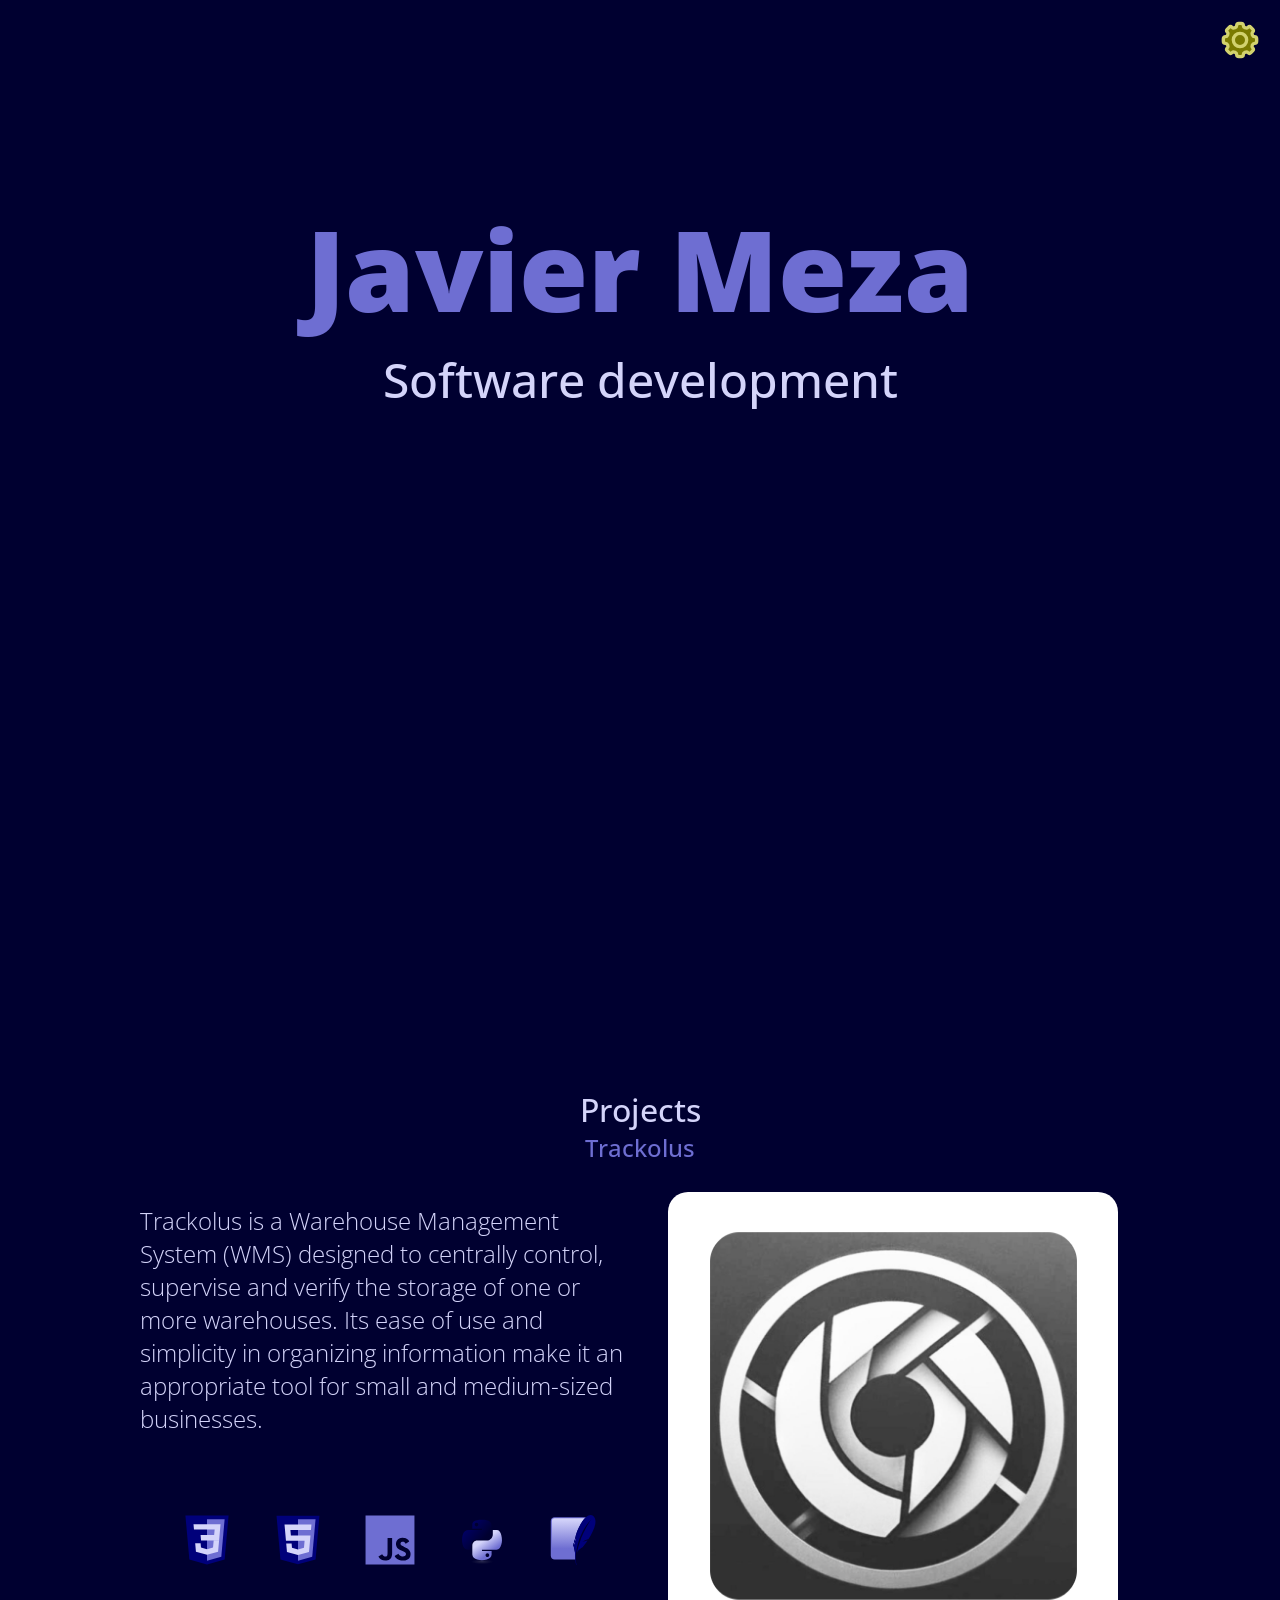
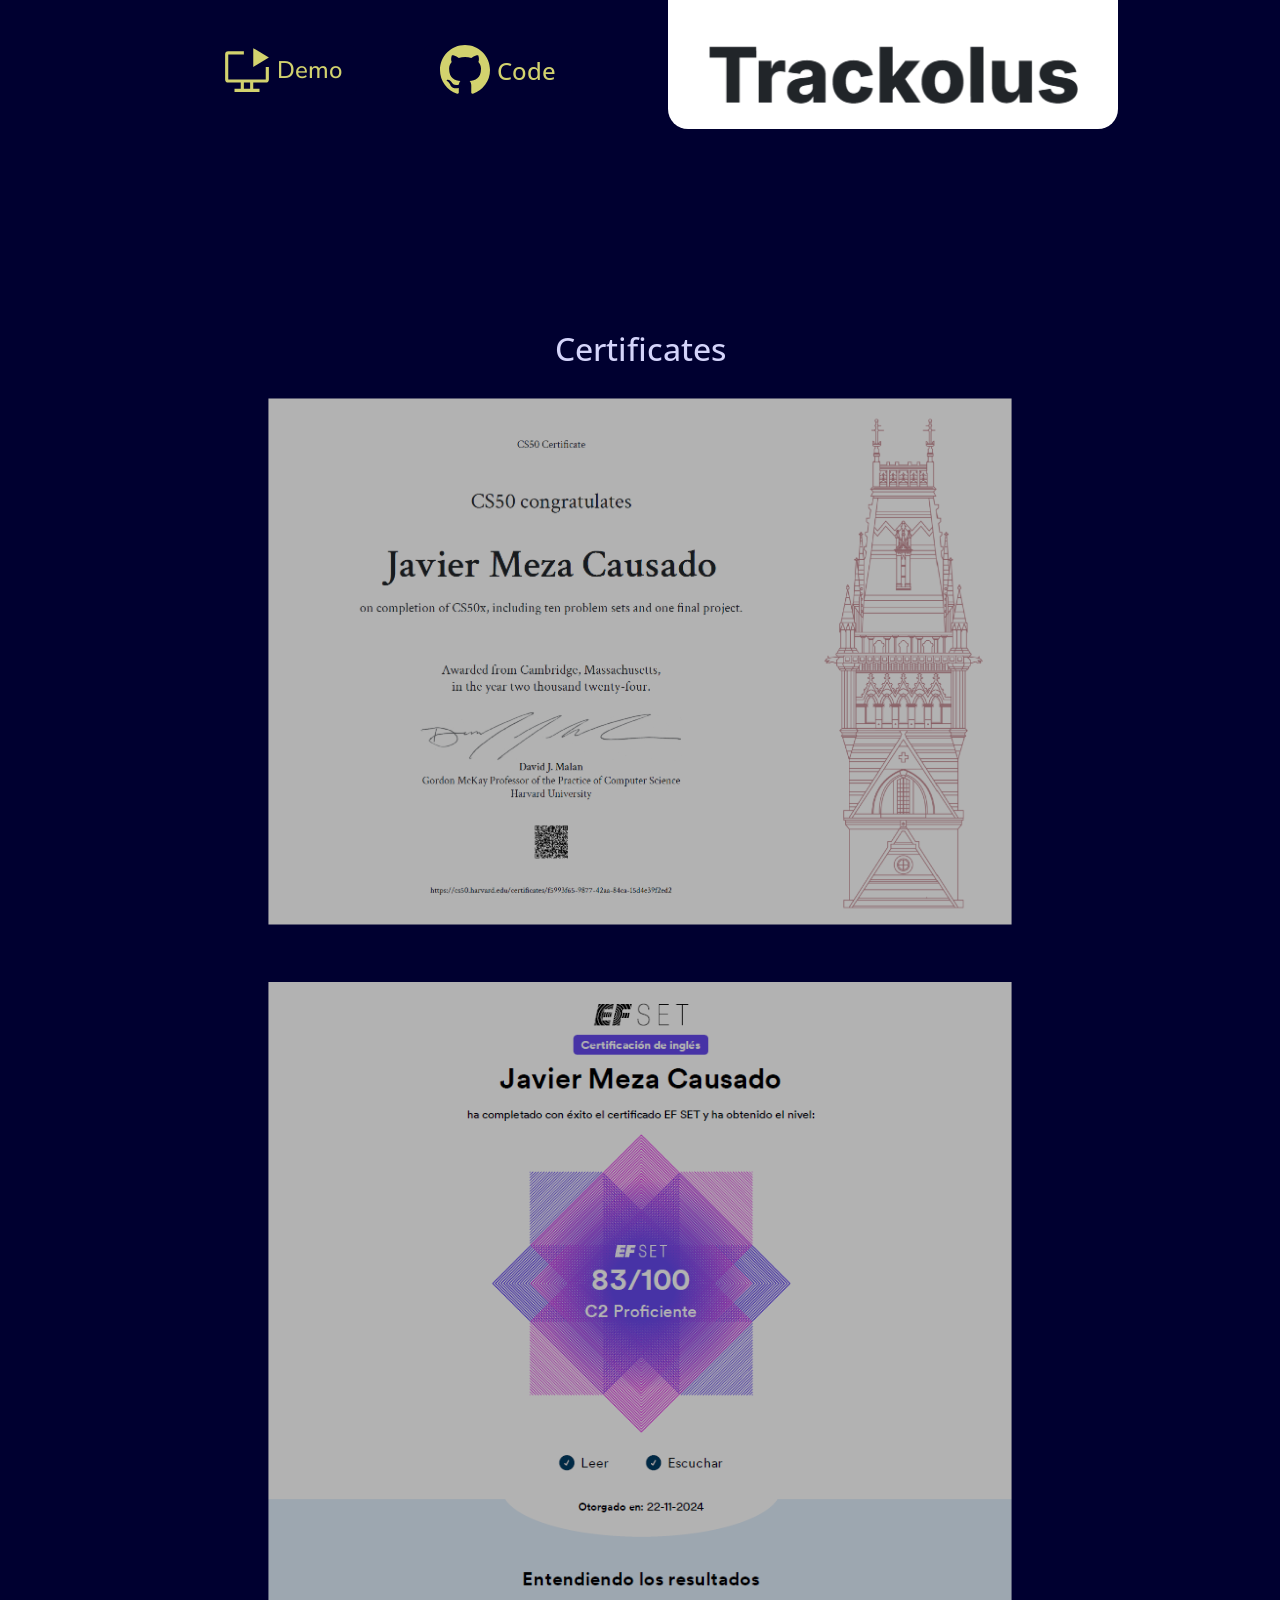
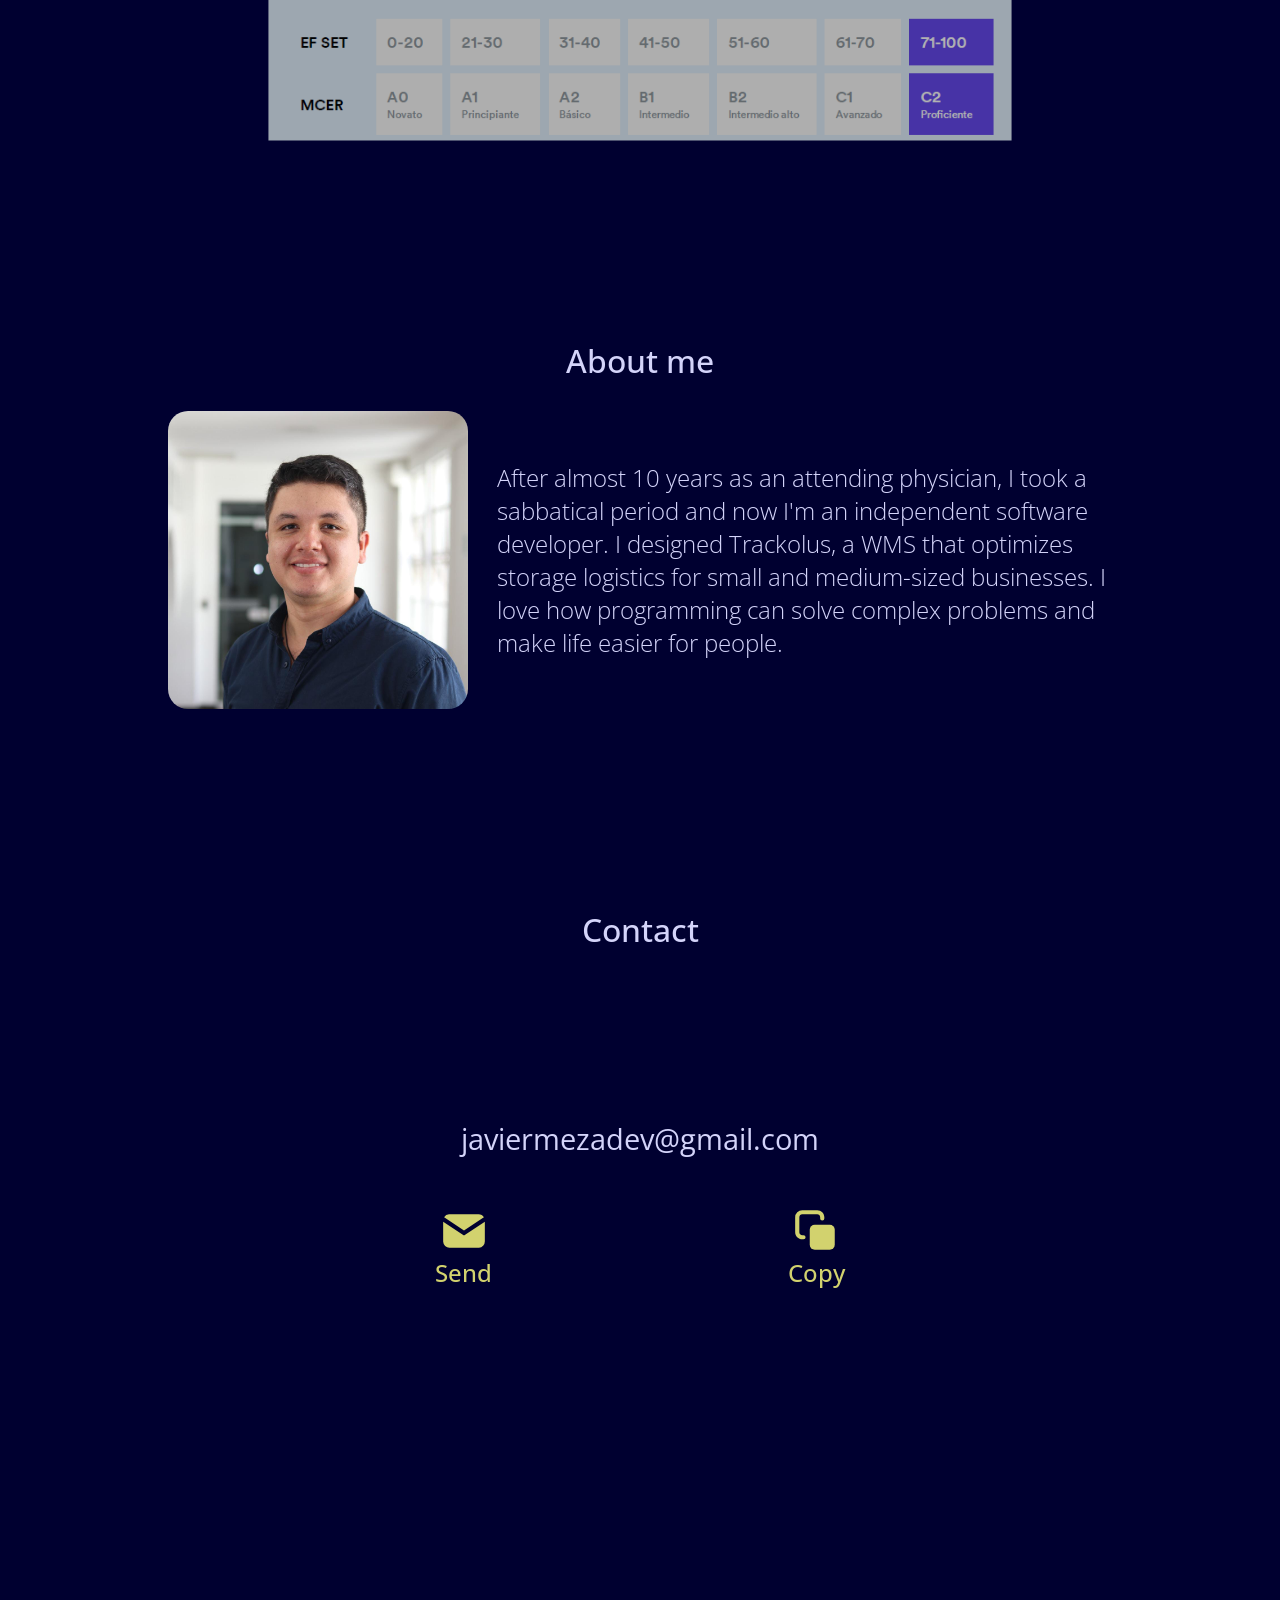
==== index.html @ 33731fd0 "feat: add cert2 to certificates" ====
<!DOCTYPE html>
<html lang="en">

<head>
  <meta name="viewport" content="width=device-width, initial-scale=1.0">
  <meta charset="UTF-8">
  <meta name="author" content="Javier Meza developer">
  <meta name="description" content="Software developer portfolio">
  <meta name="keywords"
    content="programming, web development, software, engineering, portfolio, full-stack, frontend, backend">
  <link rel="preconnect" href="https://fonts.googleapis.com">
  <link rel="preconnect" href="https://fonts.gstatic.com" crossorigin>
  <link rel="preload" href="styles.css" as="style">
  <link rel="stylesheet" href="styles.css">
  <style>
    header {display:none;}
  </style>
  <link
    href="https://fonts.googleapis.com/css2?family=Nunito+Sans:ital,opsz,wght@0,6..12,200..1000;1,6..12,200..1000&family=Open+Sans:ital,wght@0,300..800;1,300..800&display=swap"
    rel="stylesheet">
  <script src="logic.js" defer></script>
  <title>Javier Meza</title>
</head>

<body id="body">
  <header id="header">
    <div class="space" id="space1"></div>
    <svg class="tools-icon" id="tools-icon" xmlns="http://www.w3.org/2000/svg" width="2.5em" height="2.5em" viewBox="0 0 24 24"><g id="tools-icon-path" class="tools-icon" fill="none" stroke="currentColor" stroke-width="2"><path d="M14 3.269C14 2.568 13.432 2 12.731 2H11.27C10.568 2 10 2.568 10 3.269c0 .578-.396 1.074-.935 1.286q-.128.052-.253.106c-.531.23-1.162.16-1.572-.249a1.27 1.27 0 0 0-1.794 0L4.412 5.446a1.27 1.27 0 0 0 0 1.794c.41.41.48 1.04.248 1.572a8 8 0 0 0-.105.253c-.212.539-.708.935-1.286.935C2.568 10 2 10.568 2 11.269v1.462C2 13.432 2.568 14 3.269 14c.578 0 1.074.396 1.286.935q.052.128.105.253c.231.531.161 1.162-.248 1.572a1.27 1.27 0 0 0 0 1.794l1.034 1.034a1.27 1.27 0 0 0 1.794 0c.41-.41 1.04-.48 1.572-.249q.125.055.253.106c.539.212.935.708.935 1.286c0 .701.568 1.269 1.269 1.269h1.462c.701 0 1.269-.568 1.269-1.269c0-.578.396-1.074.935-1.287q.128-.05.253-.104c.531-.232 1.162-.161 1.571.248a1.27 1.27 0 0 0 1.795 0l1.034-1.034a1.27 1.27 0 0 0 0-1.794c-.41-.41-.48-1.04-.249-1.572q.055-.125.106-.253c.212-.539.708-.935 1.286-.935c.701 0 1.269-.568 1.269-1.269V11.27c0-.701-.568-1.269-1.269-1.269c-.578 0-1.074-.396-1.287-.935a8 8 0 0 0-.105-.253c-.23-.531-.16-1.162.249-1.572a1.27 1.27 0 0 0 0-1.794l-1.034-1.034a1.27 1.27 0 0 0-1.794 0c-.41.41-1.04.48-1.572.249a8 8 0 0 0-.253-.106C14.396 4.343 14 3.847 14 3.27Z"/><path d="M16 12a4 4 0 1 1-8 0a4 4 0 0 1 8 0Z"/></g></svg>
    <div id="tools">
      <span id="light-dark-mode">
        <svg id="light-icon" onclick="changeMode()" xmlns="http://www.w3.org/2000/svg" width="2.5em" height="2.5em" viewBox="0 0 24 24"><path id="light-icon-path" fill="#5AAAD2" stroke="#5AAAD2" stroke-linecap="round" stroke-linejoin="round" stroke-width="2" d="M12 4V2m0 18v2M6.414 6.414L5 5m12.728 12.728l1.414 1.414M4 12H2m18 0h2m-4.271-5.586L19.143 5M6.415 17.728L5 19.142M12 17a5 5 0 1 1 0-10a5 5 0 0 1 0 10" />Sorry, your browser does not support inline SVG.</svg>
        <svg id="dark-icon" onclick="changeMode()" xmlns="http://www.w3.org/2000/svg" width="2.5em" height="2.5em" viewBox="0 0 24 24"><path id="dark-icon-path" fill="none" stroke="#003852" stroke-linecap="round" stroke-linejoin="round" stroke-width="2" d="M9 6a9 9 0 0 0 9 9c.91 0 1.787-.134 2.614-.385A9.004 9.004 0 0 1 12 21A9 9 0 0 1 9.386 3.386A8.999 8.999 0 0 0 9 6"/>Sorry, your browser does not support inline SVG.</svg>      
      </span>
      <span id="change-theme">
        <svg id="color-icon" xmlns="http://www.w3.org/2000/svg" width="2.5em" height="2.5em" viewBox="0 0 24 24"><path id="color-icon-path" fill="#5AAAD2" d="M12 3a9 9 0 0 0 0 18c.83 0 1.5-.67 1.5-1.5c0-.39-.15-.74-.39-1.01c-.23-.26-.38-.61-.38-.99c0-.83.67-1.5 1.5-1.5H16c2.76 0 5-2.24 5-5c0-4.42-4.03-8-9-8m-5.5 9c-.83 0-1.5-.67-1.5-1.5S5.67 9 6.5 9S8 9.67 8 10.5S7.33 12 6.5 12m3-4C8.67 8 8 7.33 8 6.5S8.67 5 9.5 5s1.5.67 1.5 1.5S10.33 8 9.5 8m5 0c-.83 0-1.5-.67-1.5-1.5S13.67 5 14.5 5s1.5.67 1.5 1.5S15.33 8 14.5 8m3 4c-.83 0-1.5-.67-1.5-1.5S16.67 9 17.5 9s1.5.67 1.5 1.5s-.67 1.5-1.5 1.5"/></svg>
        <span id="dropdown-theme">
          <svg class="color-theme" id="grey-theme" onclick="changeColor('grey')" xmlns="http://www.w3.org/2000/svg" width="2.2em" height="2.2em" viewBox="0 0 24 24"><g id="grey-theme-icon-g" fill="none"><circle id="grey-theme-icon-circle" cx="12" cy="12" r="9" stroke="white" stroke-width="2"/><path id="grey-theme-icon-path" fill="white" d="M18.364 5.636A9 9 0 0 0 5.636 18.364L12 12z"/></g></svg>
          <svg class="color-theme" id="blue-theme" onclick="changeColor('blue')" xmlns="http://www.w3.org/2000/svg" width="2.2em" height="2.2em" viewBox="0 0 24 24"><g id="blue-theme-icon-g" fill="none"><circle id="blue-theme-icon-circle" cx="12" cy="12" r="9" stroke="white" stroke-width="2"/><path id="blue-theme-icon-path" fill="white" d="M18.364 5.636A9 9 0 0 0 5.636 18.364L12 12z"/></g></svg>
          <svg class="color-theme" id="green-theme" onclick="changeColor('green')" xmlns="http://www.w3.org/2000/svg" width="2.2em" height="2.2em" viewBox="0 0 24 24"><g id="green-theme-icon-g" fill="none"><circle id="green-theme-icon-circle" cx="12" cy="12" r="9" stroke="white" stroke-width="2"/><path id="green-theme-icon-path" fill="white" d="M18.364 5.636A9 9 0 0 0 5.636 18.364L12 12z"/></g></svg>
          <svg class="color-theme" id="red-theme" onclick="changeColor('red')" xmlns="http://www.w3.org/2000/svg" width="2.2em" height="2.2em" viewBox="0 0 24 24"><g id="red-theme-icon-g" fill="none"><circle id="red-theme-icon-circle" cx="12" cy="12" r="9" stroke="white" stroke-width="2"/><path id="red-theme-icon-path" fill="white" d="M18.364 5.636A9 9 0 0 0 5.636 18.364L12 12z"/></g></svg>
        </span>
      </span>
      <svg id="lang-icon" onclick="changeLanguage()" xmlns="http://www.w3.org/2000/svg" width="2.5em" height="2.5em" viewBox="0 0 24 24"><path id="lang-icon-path" fill="black" d="m12.87 15.07l-2.54-2.51l.03-.03A17.5 17.5 0 0 0 14.07 6H17V4h-7V2H8v2H1v2h11.17C11.5 7.92 10.44 9.75 9 11.35C8.07 10.32 7.3 9.19 6.69 8h-2c.73 1.63 1.73 3.17 2.98 4.56l-5.09 5.02L4 19l5-5l3.11 3.11zM18.5 10h-2L12 22h2l1.12-3h4.75L21 22h2zm-2.62 7l1.62-4.33L19.12 17z"/></svg>
    </div>
    <!-- <span id="scrollmeter">0</span> -->
    <section id="name-container" onclick="document.documentElement.scrollTop = 0;">
      <h1 id="name"><span id="first-name"><span class="initials" id="J">J</span><span class="vanishing-letters" id="avier">avier </span></span>
        <span id="last-name"><span class="initials" id="M">M</span><span class="vanishing-letters" id="eza">eza</span></span>
      </h1>
    </section>
    <div class="display-none" id="sections-container">
      <a href="#projects"><section class="navbar-span" id="span1"><h3 class="sections-navbar" id="Projects-navbar"><span class="english">Projects</span><span class="spanish">Proyectos</span></h3></section></a>
      <a href="#certificates"><section class="navbar-span" id="span2"><h3 class="sections-navbar" id="Certificates-navbar"><span class="english">Certificates</span><span class="spanish">Certificados</span></h3></section></a>
      <a href="#about-me"><section class="navbar-span" id="span3"><h3 class="sections-navbar" id="Aboutme-navbar"><span class="english">About me</span><span class="spanish">Acerca de mí</span></h3></section></a>
      <a href="#contact"><section class="navbar-span" id="span4"><h3 class="sections-navbar" id="Contact-navbar"><span class="english">Contact</span><span class="spanish">Contacto</span></h3></section></a>
    </div>
    <div id="space4"></div>
    <h2 class="vanishing-letters" id="subtitle"><span class="english">Software development</span><span class="spanish">Desarrollo de Software</span></h2>
  </header>
  <main>
    <div class="space" id="space2"></div>
    <article id="projects">
      <div style="height: 120px;"></div>
      <h3 id="projects-title"><span class="english">Projects</span><span class="spanish">Proyectos</span></h3>
      <div class="project">
        <h4 id="project-title">Trackolus</h4>
        <div class="project-container">
          <div class="descrip-tech-container">
            <p class="project-description">
              <span class="english">Trackolus is a Warehouse Management System (WMS) designed to centrally control, supervise and verify the storage of one or more warehouses. Its ease of use and simplicity in organizing information make it an appropriate tool for small and medium-sized businesses.</span>
              <span class="spanish">Trackolus es un sistema de control de almacenamiento tipo WMS diseñado para controlar, supervisar y verificar el almacenamiento de una o varias bodegas de manera centralizada. Su facilidad de uso y simplicidad en la organización de la información lo hacen una herramienta apropiada para pequeñas y medianas empresas.</span>
            </p>
            <div class="project-technologies">
              <svg class="technology-icon css-icon" id="trackolus-css-icon" name="CSS3" xmlns="http://www.w3.org/2000/svg" width="50" height="50" viewBox="0 0 128 128"><path class="css3-dark color-dark" fill="#1572b6" d="M18.814 114.123L8.76 1.352h110.48l-10.064 112.754l-45.243 12.543z"/><path class="css3-light color-light" fill="#33a9dc" d="m64.001 117.062l36.559-10.136l8.601-96.354h-45.16z"/><path class="css3-lighter color-lighter" fill="#fff" d="M64.001 51.429h18.302l1.264-14.163H64.001V23.435h34.682l-.332 3.711l-3.4 38.114h-30.95z"/><path class="css3-lighter color-lighter" fill="#ebebeb" d="m64.083 87.349l-.061.018l-15.403-4.159l-.985-11.031H33.752l1.937 21.717l28.331 7.863l.063-.018z"/><path class="css3-lighter color-lighter" fill="#fff" d="m81.127 64.675l-1.666 18.522l-15.426 4.164v14.39l28.354-7.858l.208-2.337l2.406-26.881z"/><path class="css3-lighter color-lighter" fill="#ebebeb" d="M64.048 23.435v13.831H30.64l-.277-3.108l-.63-7.012l-.331-3.711zm-.047 27.996v13.831H48.792l-.277-3.108l-.631-7.012l-.33-3.711z"/></svg>
              <svg class="technology-icon html-icon" id="trackolus-html-icon" name="HTML5" xmlns="http://www.w3.org/2000/svg" width="50" height="50" viewBox="0 0 128 128"><path class="html-dark color-dark" fill="#e44d26" d="M19.037 113.876L9.032 1.661h109.936l-10.016 112.198l-45.019 12.48z"/><path class="html-light color-light" fill="#f16529" d="m64 116.8l36.378-10.086l8.559-95.878H64z"/><path class="html-lighter color-lighter" fill="#ebebeb" d="M64 52.455H45.788L44.53 38.361H64V24.599H29.489l.33 3.692l3.382 37.927H64zm0 35.743l-.061.017l-15.327-4.14l-.979-10.975H33.816l1.928 21.609l28.193 7.826l.063-.017z"/><path class="html-lighter color-lighter" fill="#fff" d="M63.952 52.455v13.763h16.947l-1.597 17.849l-15.35 4.143v14.319l28.215-7.82l.207-2.325l3.234-36.233l.335-3.696h-3.708zm0-27.856v13.762h33.244l.276-3.092l.628-6.978l.329-3.692z"/></svg>
              <svg class="technology-icon javascript-icon" id="trackolus-javascript-icon" name="JavaScript" xmlns="http://www.w3.org/2000/svg" width="50" height="50" viewBox="0 0 128 128"><path class="javascript-light color-light" fill="#f0db4f" d="M1.408 1.408h125.184v125.185H1.408z"/><path class="javascript-darker color-darker" fill="#323330" d="M116.347 96.736c-.917-5.711-4.641-10.508-15.672-14.981c-3.832-1.761-8.104-3.022-9.377-5.926c-.452-1.69-.512-2.642-.226-3.665c.821-3.32 4.784-4.355 7.925-3.403c2.023.678 3.938 2.237 5.093 4.724c5.402-3.498 5.391-3.475 9.163-5.879c-1.381-2.141-2.118-3.129-3.022-4.045c-3.249-3.629-7.676-5.498-14.756-5.355l-3.688.477c-3.534.893-6.902 2.748-8.877 5.235c-5.926 6.724-4.236 18.492 2.975 23.335c7.104 5.332 17.54 6.545 18.873 11.531c1.297 6.104-4.486 8.08-10.234 7.378c-4.236-.881-6.592-3.034-9.139-6.949c-4.688 2.713-4.688 2.713-9.508 5.485c1.143 2.499 2.344 3.63 4.26 5.795c9.068 9.198 31.76 8.746 35.83-5.176c.165-.478 1.261-3.666.38-8.581M69.462 58.943H57.753l-.048 30.272c0 6.438.333 12.34-.714 14.149c-1.713 3.558-6.152 3.117-8.175 2.427c-2.059-1.012-3.106-2.451-4.319-4.485c-.333-.584-.583-1.036-.667-1.071l-9.52 5.83c1.583 3.249 3.915 6.069 6.902 7.901c4.462 2.678 10.459 3.499 16.731 2.059c4.082-1.189 7.604-3.652 9.448-7.401c2.666-4.915 2.094-10.864 2.07-17.444c.06-10.735.001-21.468.001-32.237"/></svg>
              <svg class="technology-icon python-icon" id="trackolus-python-icon" name="Python" xmlns="http://www.w3.org/2000/svg" width="50" height="50" viewBox="0 0 128 128"><linearGradient id="deviconPython0" x1="70.252" x2="170.659" y1="1237.476" y2="1151.089" gradientTransform="matrix(.563 0 0 -.568 -29.215 707.817)" gradientUnits="userSpaceOnUse"><stop offset="0" class="python-dark color-dark" stop-color="#5a9fd4"/><stop offset="1" class="python-darker color-darker" stop-color="#306998"/></linearGradient><linearGradient id="deviconPython1" x1="209.474" x2="173.62" y1="1098.811" y2="1149.537" gradientTransform="matrix(.563 0 0 -.568 -29.215 707.817)" gradientUnits="userSpaceOnUse"><stop offset="0" class="python-light color-light" stop-color="#ffd43b"/><stop offset="1" class="python-lighter color-lighter" stop-color="#ffe873"/></linearGradient><path fill="url(#deviconPython0)" d="M63.391 1.988c-4.222.02-8.252.379-11.8 1.007c-10.45 1.846-12.346 5.71-12.346 12.837v9.411h24.693v3.137H29.977c-7.176 0-13.46 4.313-15.426 12.521c-2.268 9.405-2.368 15.275 0 25.096c1.755 7.311 5.947 12.519 13.124 12.519h8.491V67.234c0-8.151 7.051-15.34 15.426-15.34h24.665c6.866 0 12.346-5.654 12.346-12.548V15.833c0-6.693-5.646-11.72-12.346-12.837c-4.244-.706-8.645-1.027-12.866-1.008M50.037 9.557c2.55 0 4.634 2.117 4.634 4.721c0 2.593-2.083 4.69-4.634 4.69c-2.56 0-4.633-2.097-4.633-4.69c-.001-2.604 2.073-4.721 4.633-4.721" transform="translate(0 10.26)"/><path fill="url(#deviconPython1)" d="M91.682 28.38v10.966c0 8.5-7.208 15.655-15.426 15.655H51.591c-6.756 0-12.346 5.783-12.346 12.549v23.515c0 6.691 5.818 10.628 12.346 12.547c7.816 2.297 15.312 2.713 24.665 0c6.216-1.801 12.346-5.423 12.346-12.547v-9.412H63.938v-3.138h37.012c7.176 0 9.852-5.005 12.348-12.519c2.578-7.735 2.467-15.174 0-25.096c-1.774-7.145-5.161-12.521-12.348-12.521h-9.268zM77.809 87.927c2.561 0 4.634 2.097 4.634 4.692c0 2.602-2.074 4.719-4.634 4.719c-2.55 0-4.633-2.117-4.633-4.719c0-2.595 2.083-4.692 4.633-4.692" transform="translate(0 10.26)"/><radialGradient id="deviconPython2" cx="1825.678" cy="444.45" r="26.743" gradientTransform="matrix(0 -.24 -1.055 0 532.979 557.576)" gradientUnits="userSpaceOnUse"><stop offset="0" stop-color="#b8b8b8" stop-opacity="0.498"/><stop offset="1" stop-color="#7f7f7f" stop-opacity="0"/></radialGradient><path fill="url(#deviconPython2)" d="M97.309 119.597c0 3.543-14.816 6.416-33.091 6.416c-18.276 0-33.092-2.873-33.092-6.416s14.815-6.417 33.092-6.417c18.275 0 33.091 2.872 33.091 6.417" opacity="0.444"/></svg>
              <svg class="technology-icon sqlite-icon" id="trackolus-sqlite-icon" name="SQLite" xmlns="http://www.w3.org/2000/svg" width="50" height="50" viewBox="0 0 128 128"><defs><linearGradient id="deviconSqlite0" x1="-15.615" x2="-6.741" y1="-9.108" y2="-9.108" gradientTransform="rotate(90 -90.486 64.634)scale(9.2712)" gradientUnits="userSpaceOnUse"><stop offset="0" class="sqlite-lighter color-lighter" stop-color="#95d7f4"/><stop offset=".92" class="sqlite-light color-light" stop-color="#0f7fcc"/><stop offset="1" class="sqlite-light color-light" stop-color="#0f7fcc"/></linearGradient></defs><path class="sqlite-light color-light" fill="#0b7fcc" d="M69.5 99.176c-.059-.73-.094-1.2-.094-1.2S67.2 83.087 64.57 78.642c-.414-.707.043-3.594 1.207-7.88c.68 1.169 3.54 6.192 4.118 7.81c.648 1.824.78 2.347.78 2.347s-1.57-8.082-4.144-12.797a162 162 0 0 1 2.004-6.265c.973 1.71 3.313 5.859 3.828 7.3c.102.293.192.543.27.774l.074-.414c-.59-2.504-1.75-6.86-3.336-10.082c3.52-18.328 15.531-42.824 27.84-53.754H16.9c-5.387 0-9.789 4.406-9.789 9.789v88.57c0 5.383 4.406 9.789 9.79 9.789h52.897a119 119 0 0 1-.297-14.652"/><path fill="url(#deviconSqlite0)" d="M65.777 70.762c.68 1.168 3.54 6.188 4.117 7.809c.649 1.824.781 2.347.781 2.347s-1.57-8.082-4.144-12.797a165 165 0 0 1 2.004-6.27c.887 1.567 2.922 5.169 3.652 6.872l.082-.961c-.648-2.496-1.633-5.766-2.898-8.328c3.242-16.871 13.68-38.97 24.926-50.898H16.899a6.94 6.94 0 0 0-6.934 6.933v82.11c17.527-6.731 38.664-12.88 56.855-12.614c-.672-2.605-1.441-4.96-2.25-6.324c-.414-.707.043-3.597 1.207-7.879"/><path class="sqlite-dark color-dark" fill="#003956" d="M115.95 2.781c-5.5-4.906-12.164-2.933-18.734 2.899a44 44 0 0 0-2.914 2.859c-11.25 11.926-21.684 34.023-24.926 50.895c1.262 2.563 2.25 5.832 2.894 8.328c.168.64.32 1.242.442 1.754c.285 1.207.437 1.996.437 1.996s-.101-.383-.515-1.582c-.078-.23-.168-.484-.27-.773a8 8 0 0 0-.172-.434c-.734-1.703-2.765-5.305-3.656-6.867c-.762 2.25-1.437 4.36-2.004 6.265c2.578 4.715 4.149 12.797 4.149 12.797s-.137-.523-.782-2.347c-.578-1.621-3.441-6.64-4.117-7.809c-1.164 4.281-1.625 7.172-1.207 7.88c.809 1.362 1.574 3.722 2.25 6.323c1.524 5.867 2.586 13.012 2.586 13.012s.031.469.094 1.2a119 119 0 0 0 .297 14.651c.504 6.11 1.453 11.363 2.664 14.172l.828-.449c-1.781-5.535-2.504-12.793-2.188-21.156c.48-12.793 3.422-28.215 8.856-44.289c9.191-24.27 21.938-43.738 33.602-53.035c-10.633 9.602-25.023 40.684-29.332 52.195c-4.82 12.891-8.238 24.984-10.301 36.574c3.55-10.863 15.047-15.53 15.047-15.53s5.637-6.958 12.227-16.888c-3.95.903-10.43 2.442-12.598 3.352c-3.2 1.344-4.067 1.8-4.067 1.8s10.371-6.312 19.27-9.171c12.234-19.27 25.562-46.648 12.141-58.621"/></svg>
            </div>
            <div class="options-container">
              <a href="https://trackolus.javiermeza.dev"><div class="project-action" id="trackolus-demo">
                <svg xmlns="http://www.w3.org/2000/svg" width="50" height="50" viewBox="0 0 32 32"><path class="svg-path" fill="black" d="M20 2v12l10-6z"/><path  class="svg-path" fill="black" d="M28 14v8H4V6h10V4H4a2 2 0 0 0-2 2v16a2 2 0 0 0 2 2h8v4H8v2h16v-2h-4v-4h8a2 2 0 0 0 2-2v-8zM18 28h-4v-4h4z"/></svg>
                <p class="project-action-text button-text">Demo</p>
              </div></a>
              <a href="https://github.com/lordjav/trackolus"><div class="project-action" id="trackolus-code">
                <svg xmlns="http://www.w3.org/2000/svg" width="50" height="50" viewBox="0 0 24 24"><g fill="none"><g clip-path="url(#akarIconsGithubFill0)"><path  class="svg-path" fill="black" fill-rule="evenodd" d="M12 0C5.37 0 0 5.37 0 12c0 5.31 3.435 9.795 8.205 11.385c.6.105.825-.255.825-.57c0-.285-.015-1.23-.015-2.235c-3.015.555-3.795-.735-4.035-1.41c-.135-.345-.72-1.41-1.23-1.695c-.42-.225-1.02-.78-.015-.795c.945-.015 1.62.87 1.845 1.23c1.08 1.815 2.805 1.305 3.495.99c.105-.78.42-1.305.765-1.605c-2.67-.3-5.46-1.335-5.46-5.925c0-1.305.465-2.385 1.23-3.225c-.12-.3-.54-1.53.12-3.18c0 0 1.005-.315 3.3 1.23c.96-.27 1.98-.405 3-.405s2.04.135 3 .405c2.295-1.56 3.3-1.23 3.3-1.23c.66 1.65.24 2.88.12 3.18c.765.84 1.23 1.905 1.23 3.225c0 4.605-2.805 5.625-5.475 5.925c.435.375.81 1.095.81 2.22c0 1.605-.015 2.895-.015 3.3c0 .315.225.69.825.57A12.02 12.02 0 0 0 24 12c0-6.63-5.37-12-12-12" clip-rule="evenodd"/></g><defs><clipPath id="akarIconsGithubFill0"><path  class="svg-path" fill="black" d="M0 0h24v24H0z"/></clipPath></defs></g></svg>
                <p class="project-action-text button-text"><span class="english">Code</span><span class="spanish">Código</span></p>
              </div></a>
            </div>
          </div>
          <img class="image" id="trackolus-image" src="trackolus.png">
        </div>
      </div>
    </article>
    <article id="certificates">
      <div style="height: 120px;"></div>
      <h3 id="certificates-title"><span class="english">Certificates</span><span class="spanish">Certificados</span></h3>
      <img class="image cert white" id="cert1" src="cert1.png" onclick="showModal('cert1.png')">
      <img class="image cert white" id="cert2" src="cert2.png" onclick="showModal('cert2.png')">
    </article>
    <article id="about-me">
      <div style="height: 120px;"></div>
      <h3 id="abount-me-title"><span class="english">About me</span><span class="spanish">Acerca de mí</span></h3>
      <section id="about-me-info">
        <img class="image" id="profile-photo" src="profile.jpg">
        <p>
          <span class="english">
            After almost 10 years as an attending physician, I took a sabbatical period and now I'm an independent software developer. I designed Trackolus, a WMS that optimizes storage logistics for small and medium-sized businesses. I love how programming can solve complex problems and make life easier for people.
          </span>
          <span class="spanish">
            Luego de casi 10 años como médico asistencial, tomé un período sabático y ahora soy desarrollador de software independiente. Diseñé Trackolus, un WMS que optimiza la logística de almacenamiento para pequeñas y medianas empresas. Amo como la programación puede resolver problemas complejos y simplificar la vida de las personas.
          </span>
        </p>
      </section>
    </article>
    <article id="contact">
      <div style="height: 120px;"></div>
      <h3 id="contact-title"><span class="english">Contact</span><span class="spanish">Contacto</span></h3>
      <div style="height: 120px;"></div>
      <h5>javiermezadev@gmail.com</h5>
      <div id="contact-options">
        <a href="mailto:javiermezadev@gmail.com"><div class="contact-option">
          <svg xmlns="http://www.w3.org/2000/svg" width="50" height="50" viewBox="0 0 24 24"><g class="contact-svg" fill="black"><path class="contact-svg" d="M22 7.535V17a3 3 0 0 1-2.824 2.995L19 20H5a3 3 0 0 1-2.995-2.824L2 17V7.535l9.445 6.297l.116.066a1 1 0 0 0 .878 0l.116-.066z"/><path class="contact-svg" d="M19 4c1.08 0 2.027.57 2.555 1.427L12 11.797l-9.555-6.37a3 3 0 0 1 2.354-1.42L5 4z"/></g></svg>
          <p class="contact-text button-text"><span class="english">Send</span><span class="spanish">Enviar</span></p>
        </div></a>
        <a onclick="copyEmail()"><div class="contact-option">
          <svg xmlns="http://www.w3.org/2000/svg" width="50" height="50" viewBox="0 0 24 24"><path class="contact-svg" fill="black" d="M4 5.4C4 4.622 4.622 4 5.4 4h7.2c.778 0 1.4.622 1.4 1.4V6a1 1 0 1 0 2 0v-.6C16 3.518 14.482 2 12.6 2H5.4A3.394 3.394 0 0 0 2 5.4v7.2C2 14.482 3.518 16 5.4 16H6a1 1 0 1 0 0-2h-.6c-.778 0-1.4-.622-1.4-1.4z"/><path class="contact-svg" fill="black" d="M9 11.4A2.4 2.4 0 0 1 11.4 9h7.2a2.4 2.4 0 0 1 2.4 2.4v7.2a2.4 2.4 0 0 1-2.4 2.4h-7.2A2.4 2.4 0 0 1 9 18.6z"/></svg>
          <p class="contact-text button-text" id="contact-text-copy"><span class="english">Copy</span><span class="spanish">Copiar</span></p>
        </div></a>
      </div>
    </article>
    <div id="space3"></div>
  </main>
  <div id="modal">
    <div class="white" id="modal-content">
      <img class="certs" id="cert-modal">
    </div>
  </div>
</body>

</html>
---- styles.css ----
* {
    box-sizing: border-box;
    font-family: "Open Sans", sans-serif;
}

:root {
    --red-lighter: rgb(250, 212, 212, 1);
    --red-light: rgba(210, 110, 110, 1);
    --red-contrast-light: rgba(110, 210, 210, 1);
    --red-contrast-dark: rgba(0, 122, 122, 1);
    --red-dark: rgba(122, 0, 0, 1);
    --red-darker: rgba(48, 0, 0, 1);
    --green-lighter: rgba(212, 250, 212, 1);
    --green-light: rgba(110, 210, 110, 1);
    --green-contrast-light: rgba(210, 110, 210, 1);
    --green-contrast-dark: rgba(122, 0, 122, 1);
    --green-dark: rgba(0, 122, 0, 1);
    --green-darker: rgba(0, 48, 0, 1);
    --blue-lighter: rgba(212, 212, 250, 1);
    --blue-light: rgba(110, 110, 210, 1);
    --blue-contrast-light: rgba(210, 210, 110, 1);
    --blue-contrast-dark: rgb(122, 122, 0);
    --blue-dark: rgba(0, 0, 122, 1);
    --blue-darker: rgba(0, 0, 48, 1);
    --grey-lighter: rgba(222, 222, 222, 1);
    --grey-light: rgba(150, 150, 150, 1);
    --grey-contrast-light: rgba(255, 255, 255, 1);
    --grey-contrast-dark: rgba(0, 0, 0, 1);
    --grey-dark: rgba(90, 90, 90, 1);
    --grey-darker: rgba(48, 48, 48, 1);
}

.red {
    --lighter: var(--red-lighter);
    --light: var(--red-light);
    --contrast-light: var(--red-contrast-light);
    --contrast-dark: var(--red-contrast-dark);
    --dark: var(--red-dark);
    --darker: var(--red-darker);
}

.green {
    --lighter: var(--green-lighter);
    --light: var(--green-light);
    --contrast-light: var(--green-contrast-light);
    --contrast-dark: var(--green-contrast-dark);
    --dark: var(--green-dark);
    --darker: var(--green-darker);
}

.blue {
    --lighter: var(--blue-lighter);
    --light: var(--blue-light);
    --contrast-light: var(--blue-contrast-light);
    --contrast-dark: var(--blue-contrast-dark);
    --dark: var(--blue-dark);
    --darker: var(--blue-darker);
}

.grey {
    --lighter: var(--grey-lighter);
    --light: var(--grey-light);
    --contrast-light: var(--grey-contrast-light);
    --contrast-dark: var(--grey-contrast-dark);
    --dark: var(--grey-dark);
    --darker: var(--grey-darker);
}

.light {
    --first: var(--lighter);
    --second: var(--light);
    --contrast: var(--contrast-dark);
    --third: var(--dark);
    --fourth: var(--darker);
}

.dark {
    --first: var(--darker);
    --second: var(--dark);
    --contrast: var(--contrast-light);
    --third: var(--light);
    --fourth: var(--lighter);
}

html {
    scroll-behavior: smooth;
}

body {
    background-color: var(--first);
    overflow: scroll;
}

header {
    position: fixed;
    top: 0;
    left: 0;
    width: 100%;
    z-index: 1;
    box-shadow: none;
    background-color: var(--blue-dark);
    backdrop-filter: none;
    display: flex;
    flex-direction: column;
    flex-wrap: wrap;
    transition: box-shadow 300ms ease, background-color 500ms ease;
}

h3 {
    color: var(--fourth) !important;
    text-align: center;
    font-size: 2rem;
    font-weight: 500;
    margin: 0 10px;
}

.sections-navbar {
    color: var(--contrast) !important;
}

h4 {
    color: var(--third) !important;
    text-align: center;
    font-size: 1.5rem;
    font-weight: 500;
    margin: 0 10px;
}

h5 {
    color: var(--fourth) !important;
    text-align: center;
    font-size: 1.8rem;
    font-weight: 400;
}

main {
    position: relative;
    max-width: 1000px;    
    margin: auto;
}

article {
    align-items: center;
    margin-bottom: 50px;
}

#sections-container {
    display: none;
    flex-direction: row;
    justify-content: space-evenly;
    align-items: center;
    margin: auto;
    width: 65vw;
    padding: 0;
    transition: display 300ms ease;
}

#space1 {
    height: 12rem;
}

#space2 {
    height: 60rem;
}

#space3 {
    height: 30rem;
}

#space4 {
    display: none;
    width: 140px;
}

p {
    color: var(--fourth) !important;
    font-family: "Nunito Sans", sans-serif;
    font-optical-sizing: auto;
    font-size: 1.5rem;    
    font-weight: 300;
}

.vanishing-letters {
    opacity: 1;
}

#name-container {
    display: flex;
    justify-content: center;
}

#name {
    color: var(--third);
    font-family: "Open Sans", sans-serif;
    font-optical-sizing: auto;
    text-align: center;
    font-size: 7rem;
    font-weight: 800;
    position: static;   
    text-shadow: none;
    transition: text-shadow 500ms ease;
    width: fit-content;
    margin: 0 0;
    user-select: none;
    transition: color 300ms ease;
}

.name-small {
    line-height: 31% !important;
    color: var(--contrast) !important;
    transition: color 300ms ease;
}

#name:hover {
    text-shadow: 0 15px 40px var(--third) !important;
}

#subtitle {
    color: var(--fourth) !important;
    font-family: "Open Sans", sans-serif;
    font-optical-sizing: auto;
    text-align: center;
    font-size: 3rem;
    font-weight: 500;
    margin: 0;
    padding: 0;
    text-shadow: none;
    transition: text-shadow 500ms ease;
}

#subtitle:hover {
    text-shadow: 0 15px 40px var(--third) !important;
}

.navbar-span {
    transition: text-shadow 300ms ease, transform 300ms ease;
}

.navbar-span:hover {
    text-shadow: 
        10px 0 30px var(--fourth), 
        5px 0 25px var(--third), 
        0 0 30px var(--fourth), 
        -5px 0 25px var(--third), 
        -10px 0 30px var(--fourth) !important;
    transform: scale(1.05);
}

#tools-icon {
    position: fixed;
    top: 20px;
    right: 20px;
    transform: rotate(0deg);
    transition: transform 300ms ease;
}

.tools-icon-animation {
    transform: rotate(90deg) !important;
    scale: 1.1;
    transition: transform 300ms ease;
}

#tools {
    visibility: hidden;
    display: flex;
    position: fixed;
    width: 40px;
    height: 150px;
    top: 100px;
    right: 20px;
    z-index: 3;
    flex-direction: column;
    justify-content: space-between;
    align-items: center;
    opacity: 0;
    transform: translateY(-70px);
    transition: 
        opacity 300ms ease, 
        visibility linear 300ms, 
        transform 300ms ease;
}

.tools-visible {
    visibility: visible !important;
    opacity: 1 !important;
    transform: translateY(0) !important;
    transition: 
        opacity 300ms ease, 
        visibility linear 300ms, 
        transform 300ms ease
        !important;
}

.tools-icon-path {
    fill: var(--lighter) !important;
    stroke: var(--dark) !important;
}

#light-dark-mode {
    z-index: 2;
}

#light-icon:hover, #dark-icon:hover, #change-theme:hover, .color-theme:hover, #lang-icon:hover, #tools-icon:hover {
    transform: scale(1.1);
    transition: transform 300ms ease;
}

#change-theme {
    z-index: 2;
}

#dropdown-theme {
    display: none;
    position: absolute;
    float: right;
    z-index: 3;
    right: 40px;
    width: 400%;
    top: 4px;
    direction: rtl;    
}

#grey-theme-icon-g {    
    fill: var(--grey-light) !important;
}

#grey-theme-icon-circle {
    stroke: var(--grey-dark) !important;
}

#grey-theme-icon-path {
    fill: var(--grey-dark) !important;
}

#blue-theme-icon-g {    
    fill: var(--blue-light) !important;
}

#blue-theme-icon-circle {
    stroke: var(--blue-dark) !important;
}

#blue-theme-icon-path {
    fill: var(--blue-dark) !important;
}

#green-theme-icon-g {
    fill: var(--green-light) !important;
}

#green-theme-icon-circle {
    stroke: var(--green-dark) !important;
}

#green-theme-icon-path {
    fill: var(--green-dark) !important;
}

#red-theme-icon-g {    
    fill: var(--red-light) !important;
}

#red-theme-icon-circle {
    stroke: var(--red-dark) !important;
}

#red-theme-icon-path {
    fill: var(--red-dark) !important;
}

#change-theme:hover #dropdown-theme {
    display: inline-block;    
}

#scrollmeter {
    color: #fff;
    font-family: "Open Sans";
    position: fixed;
    top: 0;
    left: 0;
}

.project-container {
    display: flex;    
    align-items: center;
    justify-content: space-between;
}

.descrip-tech-container {
    display: flex;
    flex-direction: column;
    align-self: normal;
}

.project-description {
    margin: 40px 0;
}

.project-technologies {
    display: flex;
    flex-wrap: wrap;
    justify-content: space-evenly;
    margin: 40px 0;
}

.options-container {
    width: 80vw;
    max-width: 500px;
    display: flex;
    align-items: center;
    justify-content: space-evenly;
    margin: 40px auto;
}

.technology-icon:hover {
    transform: scale(1.1);
    transition: transform 300ms ease;
}

.image {
    padding: calc(100vw / 45);
    margin: auto;
    display: flex;
    transition: box-shadow 300ms ease, transform 300ms ease;
    border-radius: 20px;
}

#trackolus-image, #profile-photo {
    width: 80vw;    
    margin: calc(100vw / 45);
    padding: unset;
}

#trackolus-image {
    max-width: 450px;
}

#profile-photo {
    max-width: 300px;
}

.project-action {
    width: 150px;
    height: 50px;
    display: flex;
    align-items: center;
    justify-content: space-evenly;
    border-radius: 8px;
    padding: 10px;
    text-align: center;
    background-color: var(--first) !important;
    transition: transform 300ms ease;
}

.project-action > *, .contact-option > * {
    display: inline-block;
    transition: text-shadow 200ms ease;
}

.contact-option {
    transition: transform 300ms ease;
}

.project-action:hover, .contact-option:hover {
    transform: scale(1.05);
}

.project-action:hover > .project-action-text {
    text-shadow: 
        20px 0 40px var(--fourth), 
        10px 0 35px var(--third), 
        0 0 30px var(--fourth), 
        -10px 0 40px var(--third), 
        -20px 0 35px var(--fourth), 
        -30px 0 30px var(--third), 
        -40px 0 40px var(--fourth), 
        -50px 0 35px var(--third), 
        -60px 0 30px var(--fourth), 
        -70px 0 40px var(--third), 
        -80px 0 35px var(--fourth) !important;
}

.contact-option:hover > .contact-text {
    text-shadow: 
        0 20px 40px var(--fourth), 
        0 10px 35px var(--third), 
        0 0 30px var(--fourth), 
        0 -10px 40px var(--third), 
        0 -20px 35px var(--fourth), 
        0 -30px 30px var(--third), 
        0 -40px 40px var(--fourth), 
        0 -50px 35px var(--third), 
        0 -60px 30px var(--fourth), 
        0 -70px 40px var(--third), 
        0 -80px 35px var(--fourth) !important;
}

.svg-path {
    fill: var(--contrast) !important;
}

.button-text {
    color: var(--contrast) !important;
    margin: 0;
    font-weight: 500;
}

.cert {
    width: 90vw;
    max-width: 800px;
    transition: box-shadow 200ms ease;
}

.cert:hover {
    box-shadow: 0 0 15px 5px var(--second) !important;
    transform: scale(1.01);
}

#modal {
    display: none; 
    position: fixed; 
    z-index: 5;
    left: 0;
    top: 0;
    width: 100%;
    height: 100%;
    overflow: auto;
    background-color: rgba(0,0,0,0.5);
}

.show {
    animation: show-modal 300ms forwards;
}

.hide {
    animation: close-modal 300ms forwards;
}

.dark-filter {
    filter: brightness(0.7);
}

@keyframes show-modal {
    from {opacity: 0;}
    to {opacity: 1;}
}

@keyframes close-modal {
    from {opacity: 1;}
    to {opacity: 0;}
}

#modal-content {    
    padding: 20px;
    margin: auto;
    border: 1px solid #888;
    display: flex;
    align-items: center;
    justify-content: center;
    box-shadow: 0 0 15px 5px #595959;
    background-color: white;
}

#modal-content img {
    width: -webkit-fill-available;
    height: -webkit-fill-available;
}

a {
    text-decoration: none;
}

.display-none {
    display: none !important;
    transition: display 300ms ease;
}

#contact-options {
    display: flex;
    justify-content: space-evenly;
}

.contact-option {
    display: flex;
    flex-direction: column;
    align-items: center;
}

.contact-svg {
    fill: var(--contrast) !important;
}

#about-me-info {
    display: flex;
    align-items: center;
}

.color-lighter {
    fill: var(--lighter) !important;
    stop-color: var(--lighter) !important;
}

.color-light {
    fill: var(--light) !important;
    stop-color: var(--light) !important;
}

.color-dark {
    fill: var(--dark) !important;
    stop-color: var(--dark) !important;
}

.color-darker {
    fill: var(--darker) !important;
    stop-color: var(--darker) !important;
}

.css-icon:hover .css3-lighter {
    fill: #fff !important;
    transition: fill 300ms ease;
}

.css-icon:hover .css3-light {
    fill: #33a9dc !important;
    transition: fill 300ms ease;
}

.css-icon:hover .css3-dark {
    fill: #1572b6 !important;
    transition: fill 300ms ease;
}

.html-icon:hover .html-lighter {
    fill: #fff !important;
    transition: fill 300ms ease;
}

.html-icon:hover .html-light {
    fill: #f16529 !important;
    transition: fill 300ms ease;
}

.html-icon:hover .html-dark {
    fill: #e44d26 !important;
    transition: fill 300ms ease;
}

.javascript-icon:hover .javascript-light {
    fill: #f0db4f !important;
    transition: fill 300ms ease;
}

.javascript-icon:hover .javascript-darker {
    fill: #323330 !important;
    transition: fill 300ms ease;
}

.python-icon:hover .python-lighter {
    stop-color: #ffe873 !important;
    transition: stop-color 300ms ease;
}

.python-icon:hover .python-light {
    stop-color: #ffd43b !important;
    transition: stop-color 300ms ease;
}

.python-icon:hover .python-dark {
    stop-color: #5a9fd4 !important;
    transition: stop-color 300ms ease;
}

.python-icon:hover .python-darker {
    stop-color: #306998 !important;
    transition: stop-color 300ms ease;
}

.sqlite-icon:hover .sqlite-lighter {
    fill: #95d7f4 !important;
    stop-color: #95d7f4 !important;
    transition: fill 300ms ease, stop-color 300ms ease;
}

.sqlite-icon:hover .sqlite-light {
    fill: #0f7fcc !important;
    stop-color: #0f7fcc !important;
    transition: fill 300ms ease, stop-color 300ms ease;
}

.sqlite-icon:hover .sqlite-dark {
    fill: #003956 !important;
    stop-color: #003956 !important;
    transition: fill 300ms ease, stop-color 300ms ease;
}

.sqlite-icon:hover .sqlite-darker {
    fill: #003956 !important;
    stop-color: #003956 !important;
    transition: fill 300ms ease, stop-color 300ms ease;
}

@media only screen and (min-width: 0) {
    #sections-container {
        display: none;
    }
    .project-container {
        flex-direction: column-reverse;
    }
    #about-me-info {
        flex-direction: column;
    }
}

@media only screen and (min-width: 992px) {
    #sections-container {
        display: flex;
    }
    .project-container {
        flex-direction: row;
    }
    #about-me-info {
        flex-direction: row;
    }
}

@media only screen and (orientation: landscape) {
    #modal-content {
        height: 90vh;
        width: fit-content;
    }
}

@media only screen and (orientation: portrait) {
    #modal-content {
        width: 90vw;
        height: fit-content;
    }
}
---- styles.css ----
* {
    box-sizing: border-box;
    font-family: "Open Sans", sans-serif;
}

:root {
    --red-lighter: rgb(250, 212, 212, 1);
    --red-light: rgba(210, 110, 110, 1);
    --red-contrast-light: rgba(110, 210, 210, 1);
    --red-contrast-dark: rgba(0, 122, 122, 1);
    --red-dark: rgba(122, 0, 0, 1);
    --red-darker: rgba(48, 0, 0, 1);
    --green-lighter: rgba(212, 250, 212, 1);
    --green-light: rgba(110, 210, 110, 1);
    --green-contrast-light: rgba(210, 110, 210, 1);
    --green-contrast-dark: rgba(122, 0, 122, 1);
    --green-dark: rgba(0, 122, 0, 1);
    --green-darker: rgba(0, 48, 0, 1);
    --blue-lighter: rgba(212, 212, 250, 1);
    --blue-light: rgba(110, 110, 210, 1);
    --blue-contrast-light: rgba(210, 210, 110, 1);
    --blue-contrast-dark: rgb(122, 122, 0);
    --blue-dark: rgba(0, 0, 122, 1);
    --blue-darker: rgba(0, 0, 48, 1);
    --grey-lighter: rgba(222, 222, 222, 1);
    --grey-light: rgba(150, 150, 150, 1);
    --grey-contrast-light: rgba(255, 255, 255, 1);
    --grey-contrast-dark: rgba(0, 0, 0, 1);
    --grey-dark: rgba(90, 90, 90, 1);
    --grey-darker: rgba(48, 48, 48, 1);
}

.red {
    --lighter: var(--red-lighter);
    --light: var(--red-light);
    --contrast-light: var(--red-contrast-light);
    --contrast-dark: var(--red-contrast-dark);
    --dark: var(--red-dark);
    --darker: var(--red-darker);
}

.green {
    --lighter: var(--green-lighter);
    --light: var(--green-light);
    --contrast-light: var(--green-contrast-light);
    --contrast-dark: var(--green-contrast-dark);
    --dark: var(--green-dark);
    --darker: var(--green-darker);
}

.blue {
    --lighter: var(--blue-lighter);
    --light: var(--blue-light);
    --contrast-light: var(--blue-contrast-light);
    --contrast-dark: var(--blue-contrast-dark);
    --dark: var(--blue-dark);
    --darker: var(--blue-darker);
}

.grey {
    --lighter: var(--grey-lighter);
    --light: var(--grey-light);
    --contrast-light: var(--grey-contrast-light);
    --contrast-dark: var(--grey-contrast-dark);
    --dark: var(--grey-dark);
    --darker: var(--grey-darker);
}

.light {
    --first: var(--lighter);
    --second: var(--light);
    --contrast: var(--contrast-dark);
    --third: var(--dark);
    --fourth: var(--darker);
}

.dark {
    --first: var(--darker);
    --second: var(--dark);
    --contrast: var(--contrast-light);
    --third: var(--light);
    --fourth: var(--lighter);
}

html {
    scroll-behavior: smooth;
}

body {
    background-color: var(--first);
    overflow: scroll;
}

header {
    position: fixed;
    top: 0;
    left: 0;
    width: 100%;
    z-index: 1;
    box-shadow: none;
    background-color: var(--blue-dark);
    backdrop-filter: none;
    display: flex;
    flex-direction: column;
    flex-wrap: wrap;
    transition: box-shadow 300ms ease, background-color 500ms ease;
}

h3 {
    color: var(--fourth) !important;
    text-align: center;
    font-size: 2rem;
    font-weight: 500;
    margin: 0 10px;
}

.sections-navbar {
    color: var(--contrast) !important;
}

h4 {
    color: var(--third) !important;
    text-align: center;
    font-size: 1.5rem;
    font-weight: 500;
    margin: 0 10px;
}

h5 {
    color: var(--fourth) !important;
    text-align: center;
    font-size: 1.8rem;
    font-weight: 400;
}

main {
    position: relative;
    max-width: 1000px;    
    margin: auto;
}

article {
    align-items: center;
    margin-bottom: 50px;
}

#sections-container {
    display: none;
    flex-direction: row;
    justify-content: space-evenly;
    align-items: center;
    margin: auto;
    width: 65vw;
    padding: 0;
    transition: display 300ms ease;
}

#space1 {
    height: 12rem;
}

#space2 {
    height: 60rem;
}

#space3 {
    height: 30rem;
}

#space4 {
    display: none;
    width: 140px;
}

p {
    color: var(--fourth) !important;
    font-family: "Nunito Sans", sans-serif;
    font-optical-sizing: auto;
    font-size: 1.5rem;    
    font-weight: 300;
}

.vanishing-letters {
    opacity: 1;
}

#name-container {
    display: flex;
    justify-content: center;
}

#name {
    color: var(--third);
    font-family: "Open Sans", sans-serif;
    font-optical-sizing: auto;
    text-align: center;
    font-size: 7rem;
    font-weight: 800;
    position: static;   
    text-shadow: none;
    transition: text-shadow 500ms ease;
    width: fit-content;
    margin: 0 0;
    user-select: none;
    transition: color 300ms ease;
}

.name-small {
    line-height: 31% !important;
    color: var(--contrast) !important;
    transition: color 300ms ease;
}

#name:hover {
    text-shadow: 0 15px 40px var(--third) !important;
}

#subtitle {
    color: var(--fourth) !important;
    font-family: "Open Sans", sans-serif;
    font-optical-sizing: auto;
    text-align: center;
    font-size: 3rem;
    font-weight: 500;
    margin: 0;
    padding: 0;
    text-shadow: none;
    transition: text-shadow 500ms ease;
}

#subtitle:hover {
    text-shadow: 0 15px 40px var(--third) !important;
}

.navbar-span {
    transition: text-shadow 300ms ease, transform 300ms ease;
}

.navbar-span:hover {
    text-shadow: 
        10px 0 30px var(--fourth), 
        5px 0 25px var(--third), 
        0 0 30px var(--fourth), 
        -5px 0 25px var(--third), 
        -10px 0 30px var(--fourth) !important;
    transform: scale(1.05);
}

#tools-icon {
    position: fixed;
    top: 20px;
    right: 20px;
    transform: rotate(0deg);
    transition: transform 300ms ease;
}

.tools-icon-animation {
    transform: rotate(90deg) !important;
    scale: 1.1;
    transition: transform 300ms ease;
}

#tools {
    visibility: hidden;
    display: flex;
    position: fixed;
    width: 40px;
    height: 150px;
    top: 100px;
    right: 20px;
    z-index: 3;
    flex-direction: column;
    justify-content: space-between;
    align-items: center;
    opacity: 0;
    transform: translateY(-70px);
    transition: 
        opacity 300ms ease, 
        visibility linear 300ms, 
        transform 300ms ease;
}

.tools-visible {
    visibility: visible !important;
    opacity: 1 !important;
    transform: translateY(0) !important;
    transition: 
        opacity 300ms ease, 
        visibility linear 300ms, 
        transform 300ms ease
        !important;
}

.tools-icon-path {
    fill: var(--lighter) !important;
    stroke: var(--dark) !important;
}

#light-dark-mode {
    z-index: 2;
}

#light-icon:hover, #dark-icon:hover, #change-theme:hover, .color-theme:hover, #lang-icon:hover, #tools-icon:hover {
    transform: scale(1.1);
    transition: transform 300ms ease;
}

#change-theme {
    z-index: 2;
}

#dropdown-theme {
    display: none;
    position: absolute;
    float: right;
    z-index: 3;
    right: 40px;
    width: 400%;
    top: 4px;
    direction: rtl;    
}

#grey-theme-icon-g {    
    fill: var(--grey-light) !important;
}

#grey-theme-icon-circle {
    stroke: var(--grey-dark) !important;
}

#grey-theme-icon-path {
    fill: var(--grey-dark) !important;
}

#blue-theme-icon-g {    
    fill: var(--blue-light) !important;
}

#blue-theme-icon-circle {
    stroke: var(--blue-dark) !important;
}

#blue-theme-icon-path {
    fill: var(--blue-dark) !important;
}

#green-theme-icon-g {
    fill: var(--green-light) !important;
}

#green-theme-icon-circle {
    stroke: var(--green-dark) !important;
}

#green-theme-icon-path {
    fill: var(--green-dark) !important;
}

#red-theme-icon-g {    
    fill: var(--red-light) !important;
}

#red-theme-icon-circle {
    stroke: var(--red-dark) !important;
}

#red-theme-icon-path {
    fill: var(--red-dark) !important;
}

#change-theme:hover #dropdown-theme {
    display: inline-block;    
}

#scrollmeter {
    color: #fff;
    font-family: "Open Sans";
    position: fixed;
    top: 0;
    left: 0;
}

.project-container {
    display: flex;    
    align-items: center;
    justify-content: space-between;
}

.descrip-tech-container {
    display: flex;
    flex-direction: column;
    align-self: normal;
}

.project-description {
    margin: 40px 0;
}

.project-technologies {
    display: flex;
    flex-wrap: wrap;
    justify-content: space-evenly;
    margin: 40px 0;
}

.options-container {
    width: 80vw;
    max-width: 500px;
    display: flex;
    align-items: center;
    justify-content: space-evenly;
    margin: 40px auto;
}

.technology-icon:hover {
    transform: scale(1.1);
    transition: transform 300ms ease;
}

.image {
    padding: calc(100vw / 45);
    margin: auto;
    display: flex;
    transition: box-shadow 300ms ease, transform 300ms ease;
    border-radius: 20px;
}

#trackolus-image, #profile-photo {
    width: 80vw;    
    margin: calc(100vw / 45);
    padding: unset;
}

#trackolus-image {
    max-width: 450px;
}

#profile-photo {
    max-width: 300px;
}

.project-action {
    width: 150px;
    height: 50px;
    display: flex;
    align-items: center;
    justify-content: space-evenly;
    border-radius: 8px;
    padding: 10px;
    text-align: center;
    background-color: var(--first) !important;
    transition: transform 300ms ease;
}

.project-action > *, .contact-option > * {
    display: inline-block;
    transition: text-shadow 200ms ease;
}

.contact-option {
    transition: transform 300ms ease;
}

.project-action:hover, .contact-option:hover {
    transform: scale(1.05);
}

.project-action:hover > .project-action-text {
    text-shadow: 
        20px 0 40px var(--fourth), 
        10px 0 35px var(--third), 
        0 0 30px var(--fourth), 
        -10px 0 40px var(--third), 
        -20px 0 35px var(--fourth), 
        -30px 0 30px var(--third), 
        -40px 0 40px var(--fourth), 
        -50px 0 35px var(--third), 
        -60px 0 30px var(--fourth), 
        -70px 0 40px var(--third), 
        -80px 0 35px var(--fourth) !important;
}

.contact-option:hover > .contact-text {
    text-shadow: 
        0 20px 40px var(--fourth), 
        0 10px 35px var(--third), 
        0 0 30px var(--fourth), 
        0 -10px 40px var(--third), 
        0 -20px 35px var(--fourth), 
        0 -30px 30px var(--third), 
        0 -40px 40px var(--fourth), 
        0 -50px 35px var(--third), 
        0 -60px 30px var(--fourth), 
        0 -70px 40px var(--third), 
        0 -80px 35px var(--fourth) !important;
}

.svg-path {
    fill: var(--contrast) !important;
}

.button-text {
    color: var(--contrast) !important;
    margin: 0;
    font-weight: 500;
}

.cert {
    width: 90vw;
    max-width: 800px;
    transition: box-shadow 200ms ease;
}

.cert:hover {
    box-shadow: 0 0 15px 5px var(--second) !important;
    transform: scale(1.01);
}

#modal {
    display: none; 
    position: fixed; 
    z-index: 5;
    left: 0;
    top: 0;
    width: 100%;
    height: 100%;
    overflow: auto;
    background-color: rgba(0,0,0,0.5);
}

.show {
    animation: show-modal 300ms forwards;
}

.hide {
    animation: close-modal 300ms forwards;
}

.dark-filter {
    filter: brightness(0.7);
}

@keyframes show-modal {
    from {opacity: 0;}
    to {opacity: 1;}
}

@keyframes close-modal {
    from {opacity: 1;}
    to {opacity: 0;}
}

#modal-content {    
    padding: 20px;
    margin: auto;
    border: 1px solid #888;
    display: flex;
    align-items: center;
    justify-content: center;
    box-shadow: 0 0 15px 5px #595959;
    background-color: white;
}

#modal-content img {
    width: -webkit-fill-available;
    height: -webkit-fill-available;
}

a {
    text-decoration: none;
}

.display-none {
    display: none !important;
    transition: display 300ms ease;
}

#contact-options {
    display: flex;
    justify-content: space-evenly;
}

.contact-option {
    display: flex;
    flex-direction: column;
    align-items: center;
}

.contact-svg {
    fill: var(--contrast) !important;
}

#about-me-info {
    display: flex;
    align-items: center;
}

.color-lighter {
    fill: var(--lighter) !important;
    stop-color: var(--lighter) !important;
}

.color-light {
    fill: var(--light) !important;
    stop-color: var(--light) !important;
}

.color-dark {
    fill: var(--dark) !important;
    stop-color: var(--dark) !important;
}

.color-darker {
    fill: var(--darker) !important;
    stop-color: var(--darker) !important;
}

.css-icon:hover .css3-lighter {
    fill: #fff !important;
    transition: fill 300ms ease;
}

.css-icon:hover .css3-light {
    fill: #33a9dc !important;
    transition: fill 300ms ease;
}

.css-icon:hover .css3-dark {
    fill: #1572b6 !important;
    transition: fill 300ms ease;
}

.html-icon:hover .html-lighter {
    fill: #fff !important;
    transition: fill 300ms ease;
}

.html-icon:hover .html-light {
    fill: #f16529 !important;
    transition: fill 300ms ease;
}

.html-icon:hover .html-dark {
    fill: #e44d26 !important;
    transition: fill 300ms ease;
}

.javascript-icon:hover .javascript-light {
    fill: #f0db4f !important;
    transition: fill 300ms ease;
}

.javascript-icon:hover .javascript-darker {
    fill: #323330 !important;
    transition: fill 300ms ease;
}

.python-icon:hover .python-lighter {
    stop-color: #ffe873 !important;
    transition: stop-color 300ms ease;
}

.python-icon:hover .python-light {
    stop-color: #ffd43b !important;
    transition: stop-color 300ms ease;
}

.python-icon:hover .python-dark {
    stop-color: #5a9fd4 !important;
    transition: stop-color 300ms ease;
}

.python-icon:hover .python-darker {
    stop-color: #306998 !important;
    transition: stop-color 300ms ease;
}

.sqlite-icon:hover .sqlite-lighter {
    fill: #95d7f4 !important;
    stop-color: #95d7f4 !important;
    transition: fill 300ms ease, stop-color 300ms ease;
}

.sqlite-icon:hover .sqlite-light {
    fill: #0f7fcc !important;
    stop-color: #0f7fcc !important;
    transition: fill 300ms ease, stop-color 300ms ease;
}

.sqlite-icon:hover .sqlite-dark {
    fill: #003956 !important;
    stop-color: #003956 !important;
    transition: fill 300ms ease, stop-color 300ms ease;
}

.sqlite-icon:hover .sqlite-darker {
    fill: #003956 !important;
    stop-color: #003956 !important;
    transition: fill 300ms ease, stop-color 300ms ease;
}

@media only screen and (min-width: 0) {
    #sections-container {
        display: none;
    }
    .project-container {
        flex-direction: column-reverse;
    }
    #about-me-info {
        flex-direction: column;
    }
}

@media only screen and (min-width: 992px) {
    #sections-container {
        display: flex;
    }
    .project-container {
        flex-direction: row;
    }
    #about-me-info {
        flex-direction: row;
    }
}

@media only screen and (orientation: landscape) {
    #modal-content {
        height: 90vh;
        width: fit-content;
    }
}

@media only screen and (orientation: portrait) {
    #modal-content {
        width: 90vw;
        height: fit-content;
    }
}
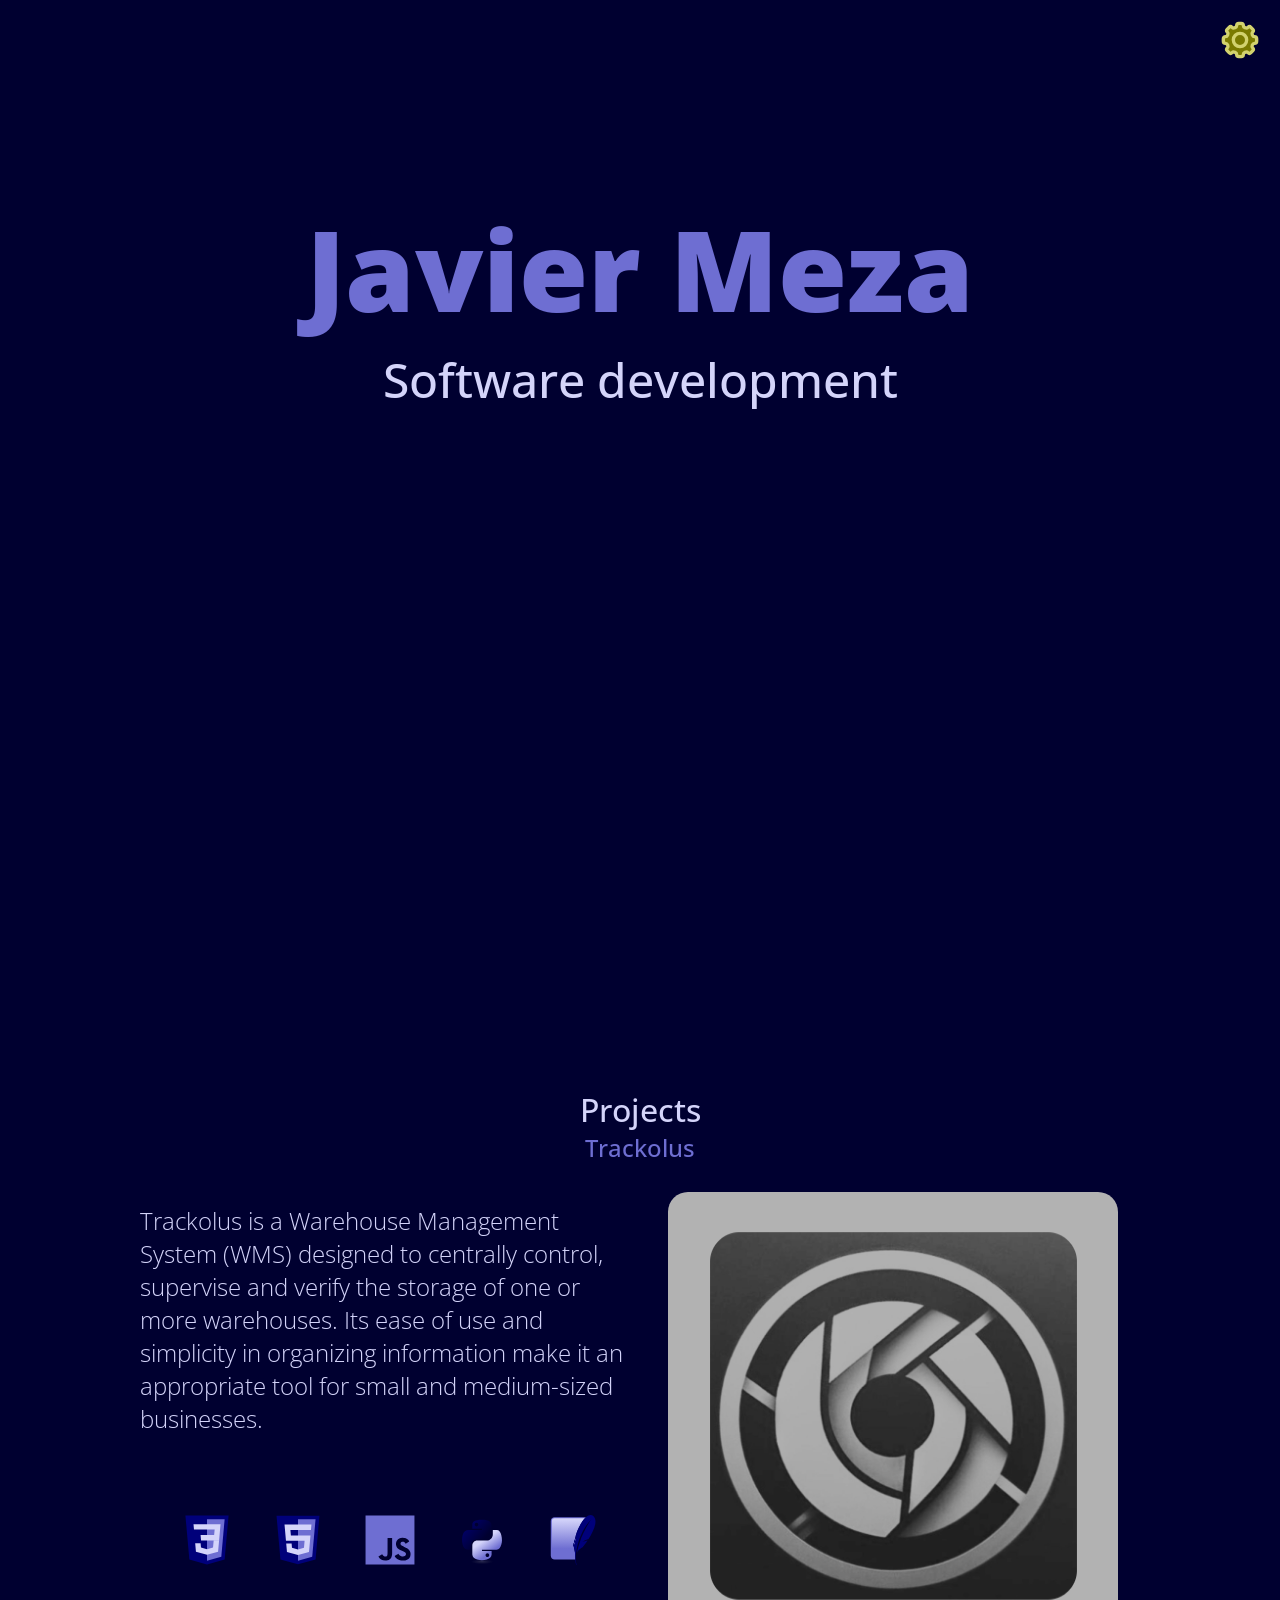
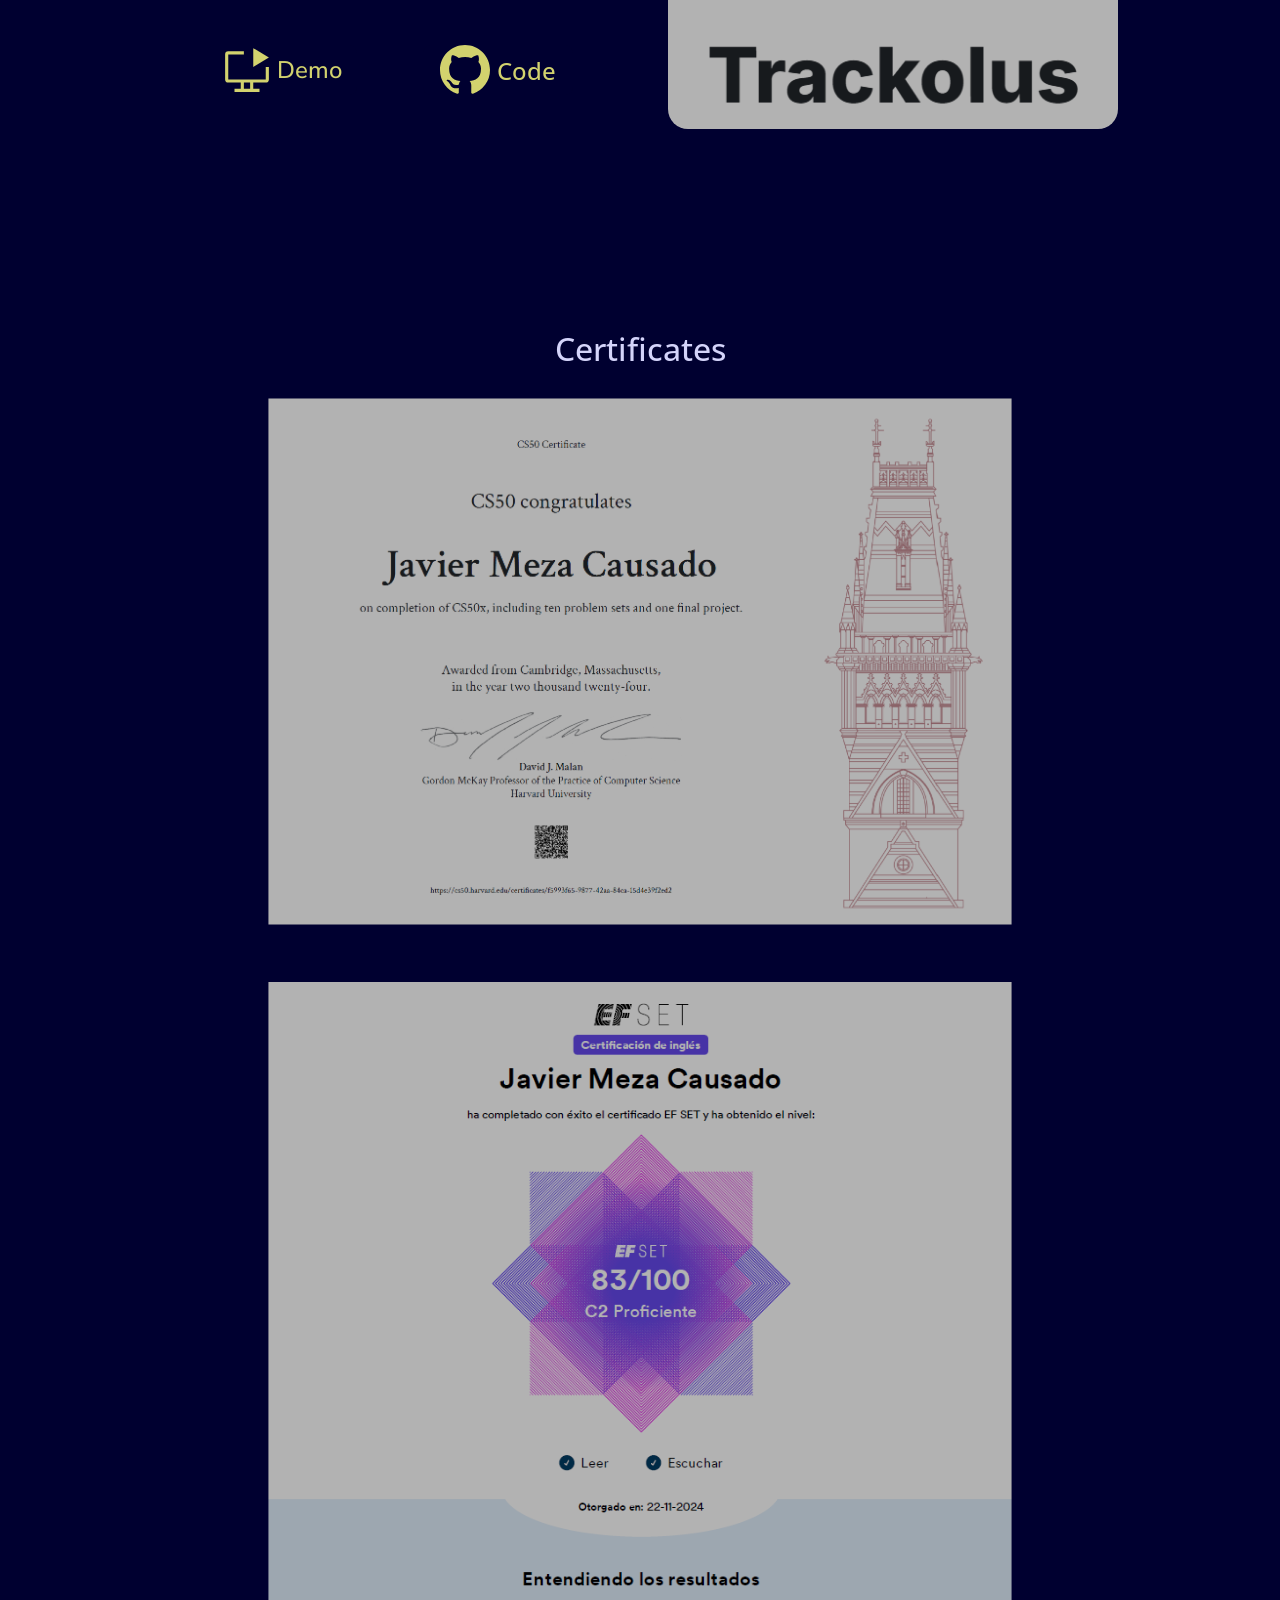
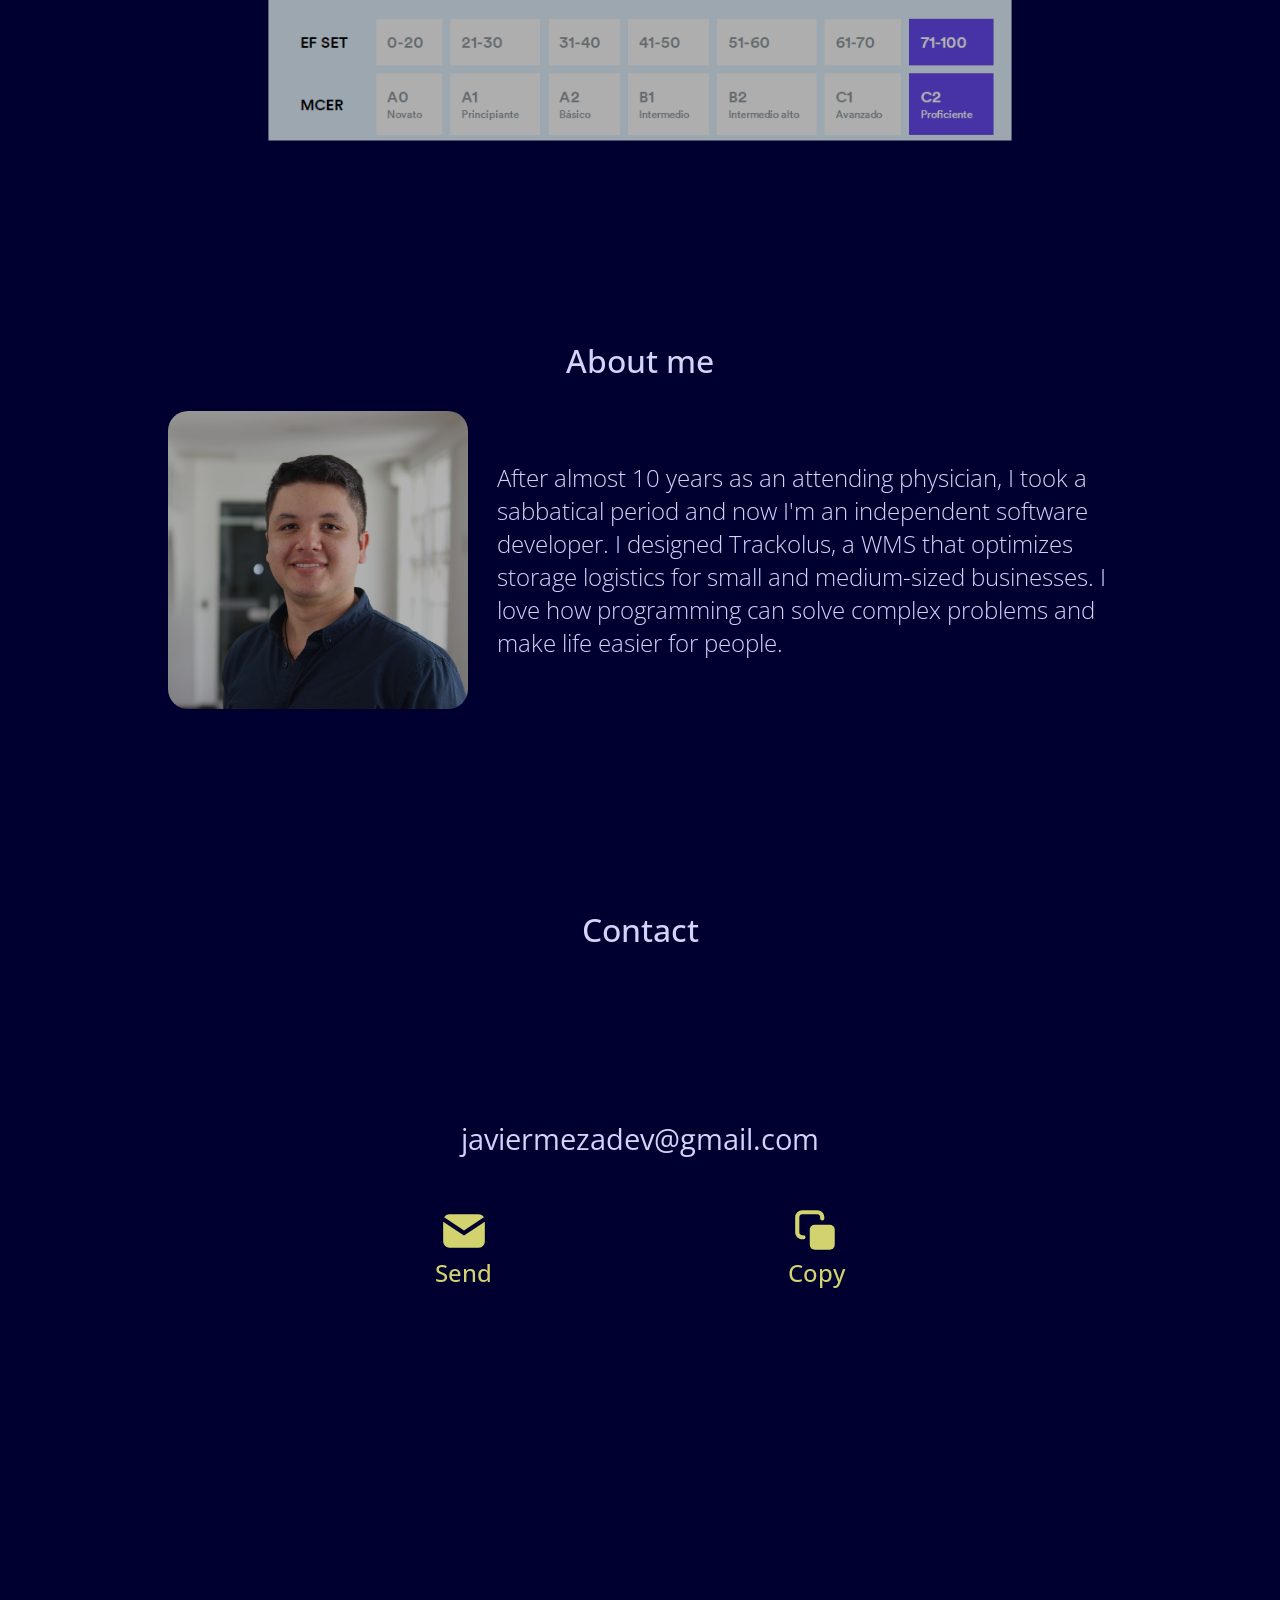
==== commit a205e700: "style: add filter in all white images when dark mode is set" ====
--- a/index.html
+++ b/index.html
@@ -88,7 +88,7 @@
               </div></a>
             </div>
           </div>
-          <img class="image" id="trackolus-image" src="trackolus.png">
+          <img class="image white" id="trackolus-image" src="trackolus.png">
         </div>
       </div>
     </article>
@@ -102,7 +102,7 @@
       <div style="height: 120px;"></div>
       <h3 id="abount-me-title"><span class="english">About me</span><span class="spanish">Acerca de mí</span></h3>
       <section id="about-me-info">
-        <img class="image" id="profile-photo" src="profile.jpg">
+        <img class="image white" id="profile-photo" src="profile.jpg">
         <p>
           <span class="english">
             After almost 10 years as an attending physician, I took a sabbatical period and now I'm an independent software developer. I designed Trackolus, a WMS that optimizes storage logistics for small and medium-sized businesses. I love how programming can solve complex problems and make life easier for people.
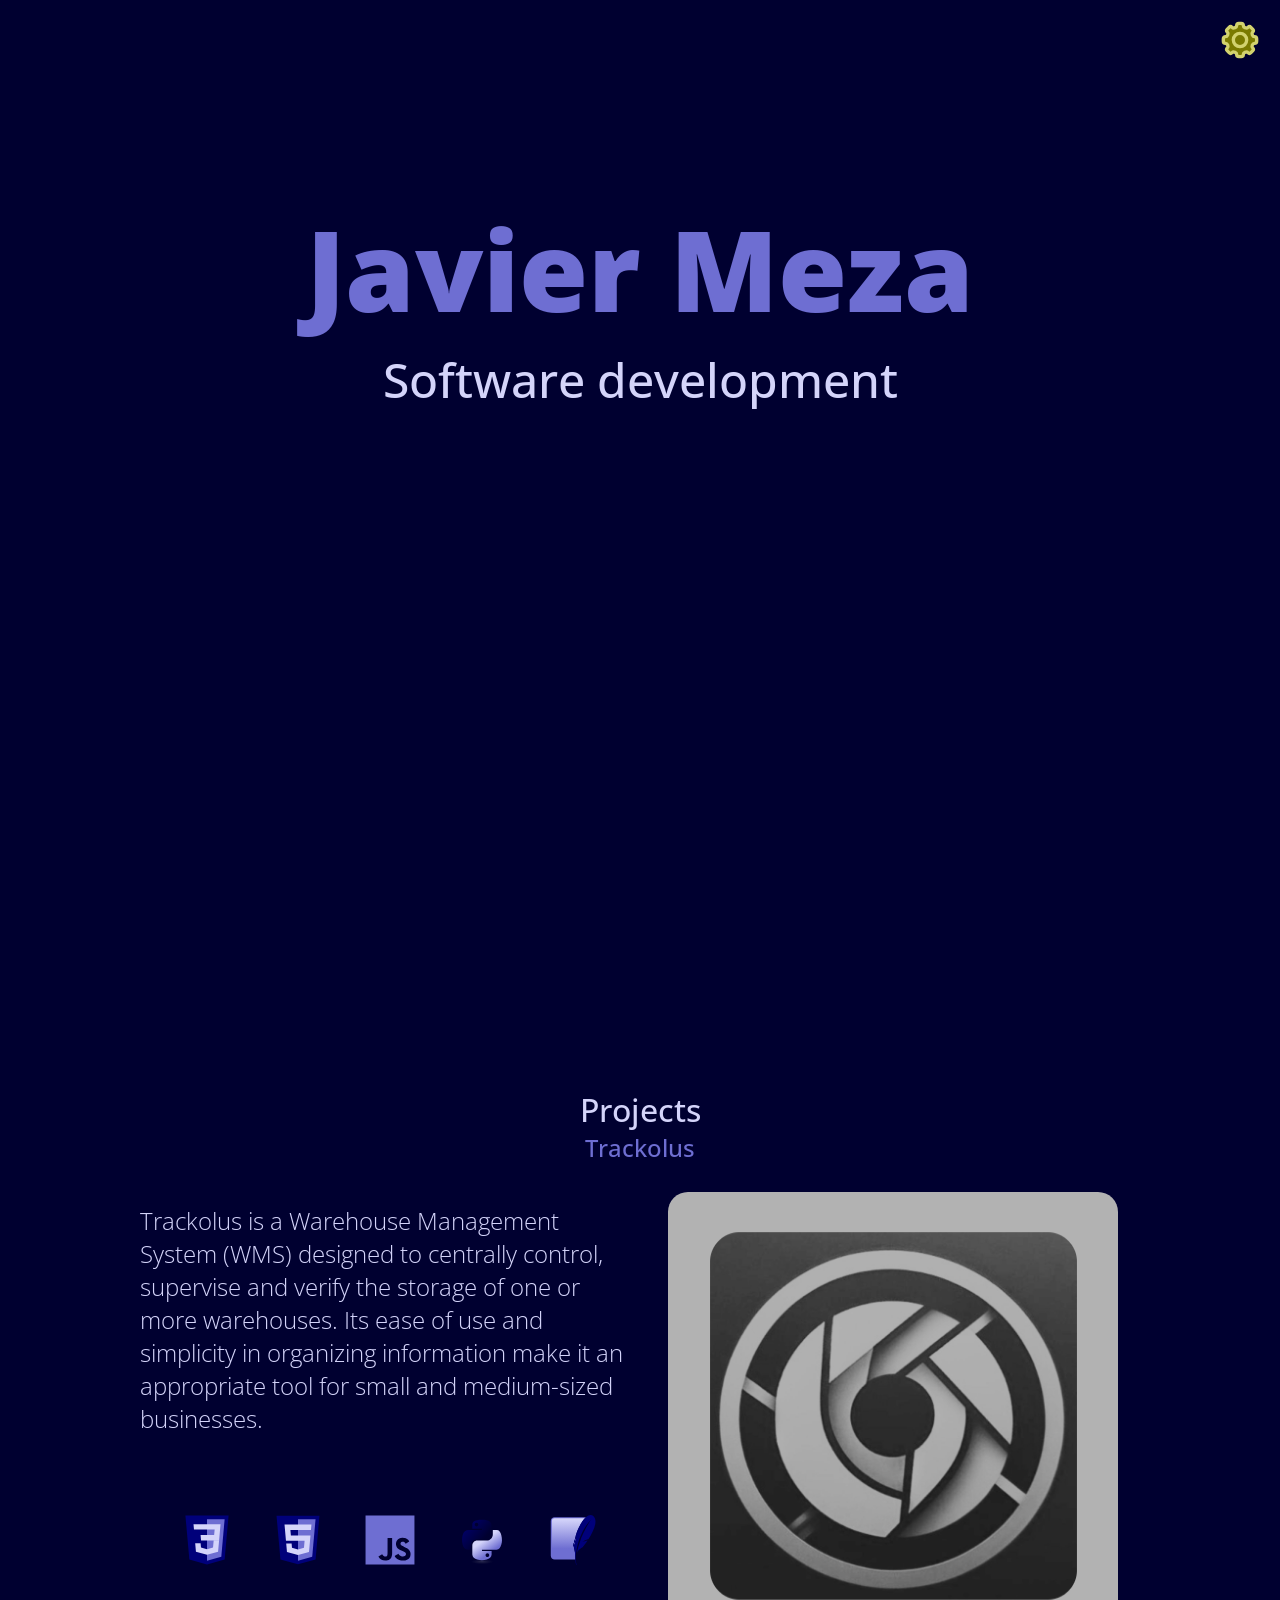
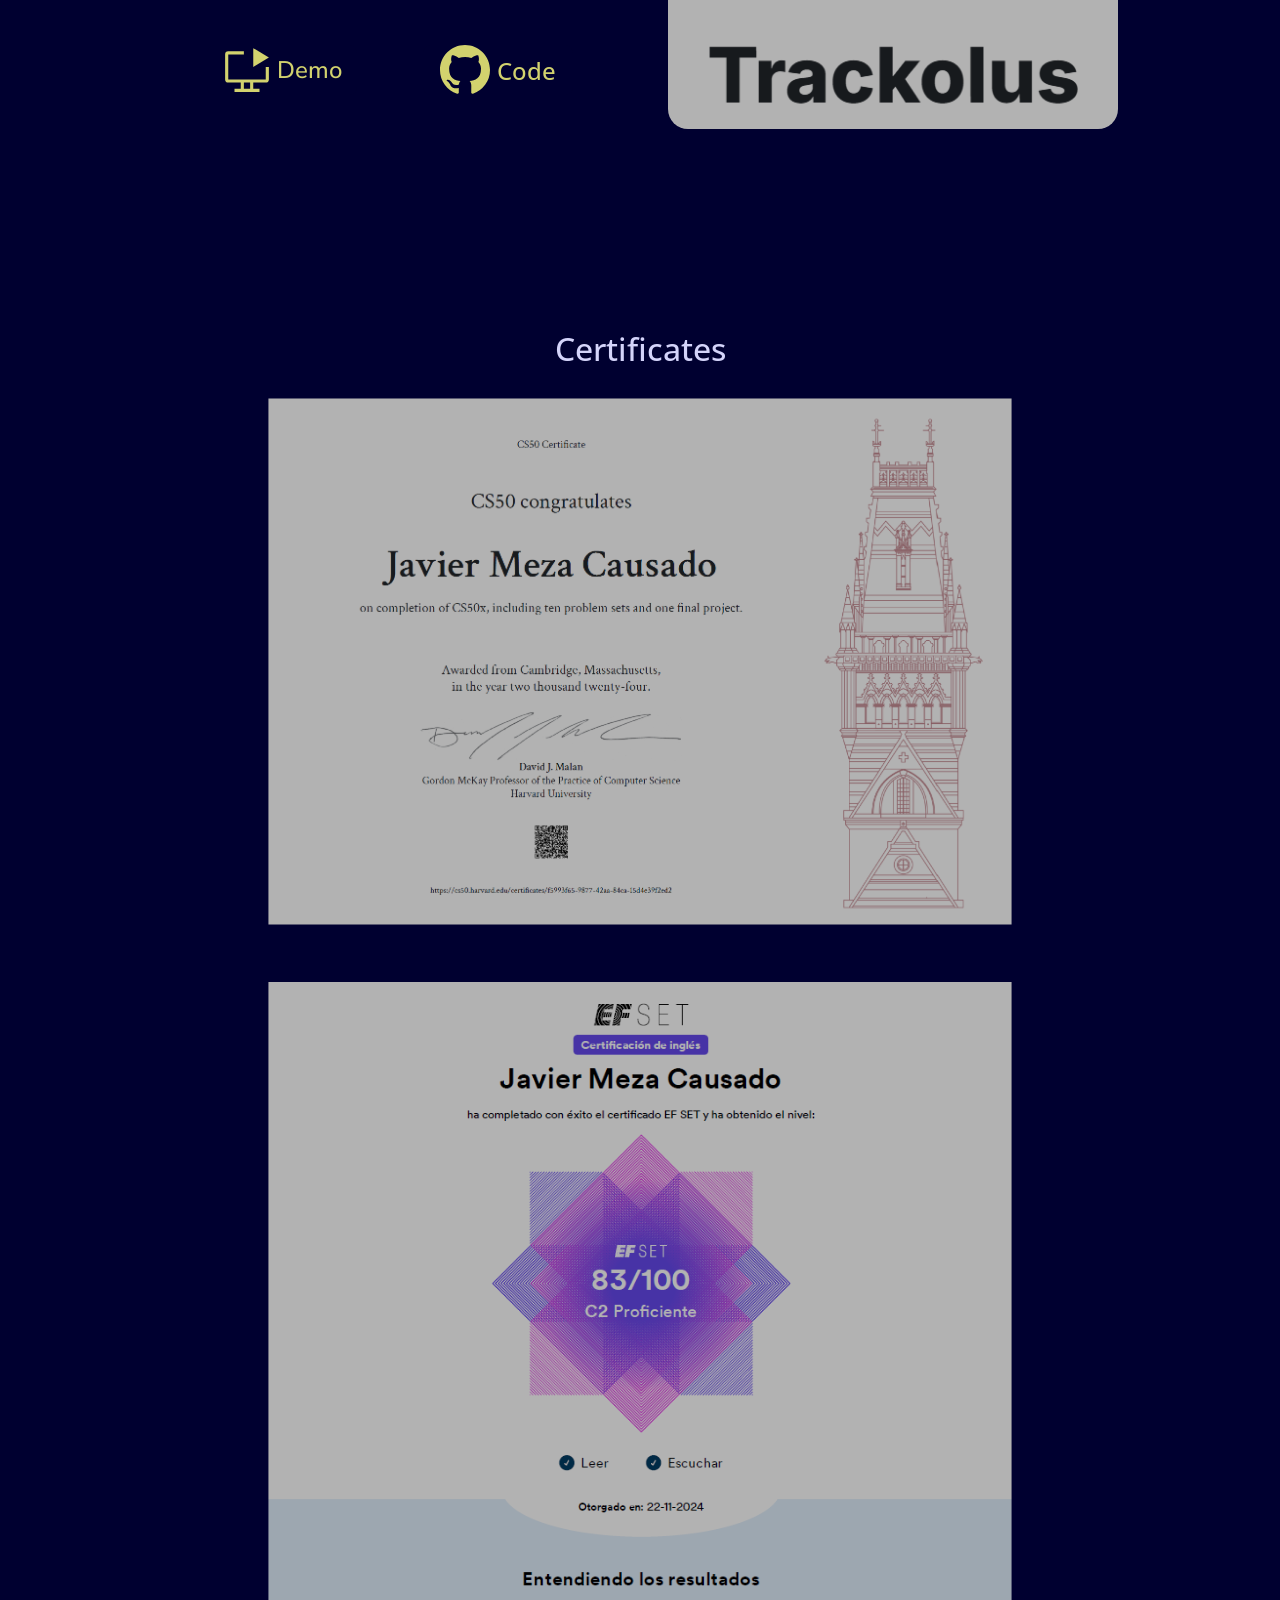
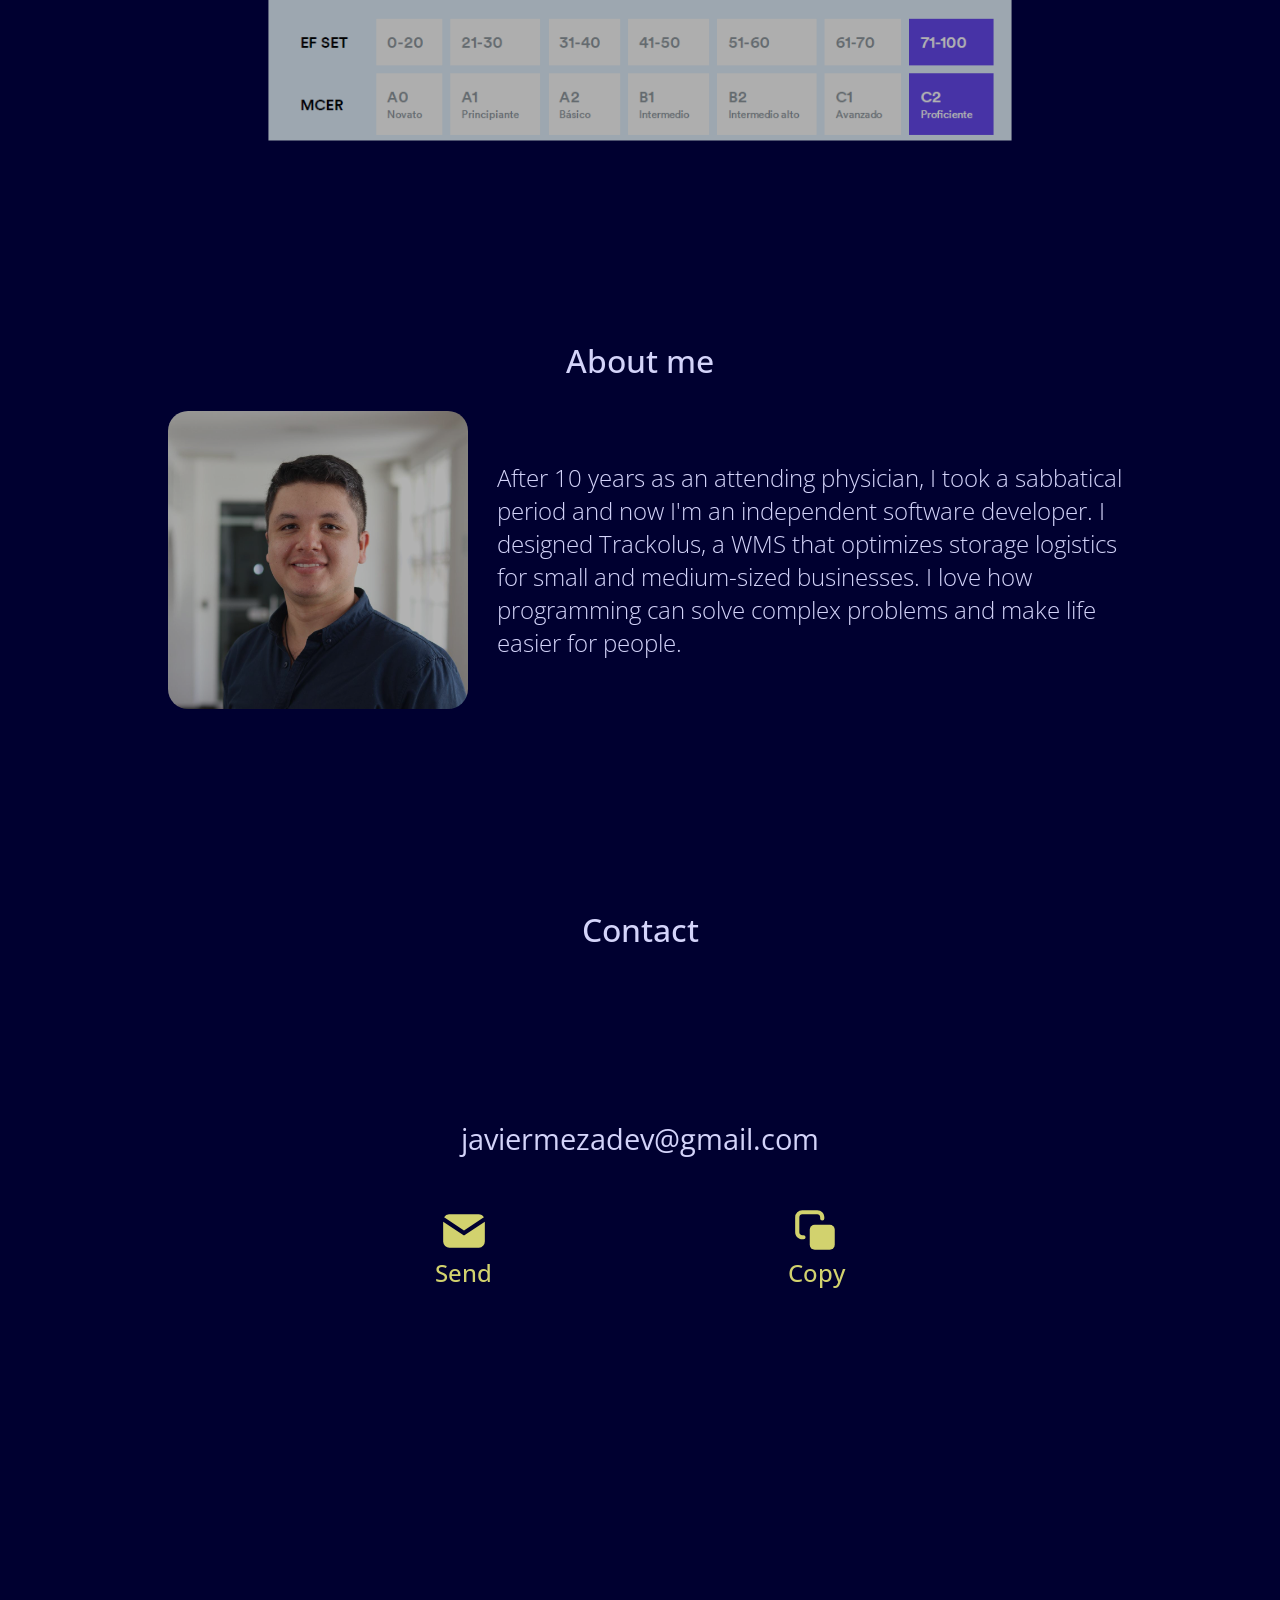
==== commit fb631bcb: "Update about me" ====
--- a/index.html
+++ b/index.html
@@ -38,6 +38,13 @@
           <svg class="color-theme" id="blue-theme" onclick="changeColor('blue')" xmlns="http://www.w3.org/2000/svg" width="2.2em" height="2.2em" viewBox="0 0 24 24"><g id="blue-theme-icon-g" fill="none"><circle id="blue-theme-icon-circle" cx="12" cy="12" r="9" stroke="white" stroke-width="2"/><path id="blue-theme-icon-path" fill="white" d="M18.364 5.636A9 9 0 0 0 5.636 18.364L12 12z"/></g></svg>
           <svg class="color-theme" id="green-theme" onclick="changeColor('green')" xmlns="http://www.w3.org/2000/svg" width="2.2em" height="2.2em" viewBox="0 0 24 24"><g id="green-theme-icon-g" fill="none"><circle id="green-theme-icon-circle" cx="12" cy="12" r="9" stroke="white" stroke-width="2"/><path id="green-theme-icon-path" fill="white" d="M18.364 5.636A9 9 0 0 0 5.636 18.364L12 12z"/></g></svg>
           <svg class="color-theme" id="red-theme" onclick="changeColor('red')" xmlns="http://www.w3.org/2000/svg" width="2.2em" height="2.2em" viewBox="0 0 24 24"><g id="red-theme-icon-g" fill="none"><circle id="red-theme-icon-circle" cx="12" cy="12" r="9" stroke="white" stroke-width="2"/><path id="red-theme-icon-path" fill="white" d="M18.364 5.636A9 9 0 0 0 5.636 18.364L12 12z"/></g></svg>
+          <svg onclick="selectColor()" xmlns="http://www.w3.org/2000/svg" width="2.2em" height="2.2em" viewBox="0 0 24 24"><g class="edit-outline"><g id="select-color-icon-path-1" fill="black" fill-rule="evenodd" class="Vector" clip-rule="evenodd"><path d="M2 6.857A4.857 4.857 0 0 1 6.857 2H12a1 1 0 1 1 0 2H6.857A2.857 2.857 0 0 0 4 6.857v10.286A2.857 2.857 0 0 0 6.857 20h10.286A2.857 2.857 0 0 0 20 17.143V12a1 1 0 1 1 2 0v5.143A4.857 4.857 0 0 1 17.143 22H6.857A4.857 4.857 0 0 1 2 17.143z"/><path id="select-color-icon-path-2" d="m15.137 13.219l-2.205 1.33l-1.033-1.713l2.205-1.33l.003-.002a1.2 1.2 0 0 0 .232-.182l5.01-5.036a3 3 0 0 0 .145-.157c.331-.386.821-1.15.228-1.746c-.501-.504-1.219-.028-1.684.381a6 6 0 0 0-.36.345l-.034.034l-4.94 4.965a1.2 1.2 0 0 0-.27.41l-.824 2.073a.2.2 0 0 0 .29.245l1.032 1.713c-1.805 1.088-3.96-.74-3.18-2.698l.825-2.072a3.2 3.2 0 0 1 .71-1.081l4.939-4.966l.029-.029c.147-.15.641-.656 1.24-1.02c.327-.197.849-.458 1.494-.508c.74-.059 1.53.174 2.15.797a2.9 2.9 0 0 1 .845 1.75a3.15 3.15 0 0 1-.23 1.517c-.29.717-.774 1.244-.987 1.457l-5.01 5.036q-.28.281-.62.487m4.453-7.126s-.004.003-.013.006z"/></g></g></svg>
+          <div id="select-colors-container">
+            <div id="select-colors">
+              <input class="select-color" id="color1" type="color">
+              <input class="select-color" id="color2" type="color">
+            </div>
+          </div>
         </span>
       </span>
       <svg id="lang-icon" onclick="changeLanguage()" xmlns="http://www.w3.org/2000/svg" width="2.5em" height="2.5em" viewBox="0 0 24 24"><path id="lang-icon-path" fill="black" d="m12.87 15.07l-2.54-2.51l.03-.03A17.5 17.5 0 0 0 14.07 6H17V4h-7V2H8v2H1v2h11.17C11.5 7.92 10.44 9.75 9 11.35C8.07 10.32 7.3 9.19 6.69 8h-2c.73 1.63 1.73 3.17 2.98 4.56l-5.09 5.02L4 19l5-5l3.11 3.11zM18.5 10h-2L12 22h2l1.12-3h4.75L21 22h2zm-2.62 7l1.62-4.33L19.12 17z"/></svg>
@@ -105,10 +112,10 @@
         <img class="image white" id="profile-photo" src="profile.jpg">
         <p>
           <span class="english">
-            After almost 10 years as an attending physician, I took a sabbatical period and now I'm an independent software developer. I designed Trackolus, a WMS that optimizes storage logistics for small and medium-sized businesses. I love how programming can solve complex problems and make life easier for people.
+            After 10 years as an attending physician, I took a sabbatical period and now I'm an independent software developer. I designed Trackolus, a WMS that optimizes storage logistics for small and medium-sized businesses. I love how programming can solve complex problems and make life easier for people.
           </span>
           <span class="spanish">
-            Luego de casi 10 años como médico asistencial, tomé un período sabático y ahora soy desarrollador de software independiente. Diseñé Trackolus, un WMS que optimiza la logística de almacenamiento para pequeñas y medianas empresas. Amo como la programación puede resolver problemas complejos y simplificar la vida de las personas.
+            Después de 10 años como médico asistencial, tomé un período sabático y ahora soy desarrollador de software independiente. Diseñé Trackolus, un WMS que optimiza la logística de almacenamiento para pequeñas y medianas empresas. Amo como la programación puede resolver problemas complejos y simplificar la vida de las personas.
           </span>
         </p>
       </section>
--- a/styles.css
+++ b/styles.css
@@ -198,17 +198,15 @@
     font-weight: 800;
     position: static;   
     text-shadow: none;
-    transition: text-shadow 500ms ease;
     width: fit-content;
     margin: 0 0;
     user-select: none;
-    transition: color 300ms ease;
+    transition: color 500ms ease, text-shadow 300ms ease;
 }
 
 .name-small {
     line-height: 31% !important;
     color: var(--contrast) !important;
-    transition: color 300ms ease;
 }
 
 #name:hover {
@@ -315,7 +313,7 @@
     float: right;
     z-index: 3;
     right: 40px;
-    width: 400%;
+    width: 700%;
     top: 4px;
     direction: rtl;    
 }
@@ -370,6 +368,15 @@
 
 #change-theme:hover #dropdown-theme {
     display: inline-block;    
+}
+
+#select-colors-container {
+    display: none;
+}
+
+#select-colors {
+    display: flex;
+    flex-direction: column;
 }
 
 #scrollmeter {
--- a/styles.css
+++ b/styles.css
@@ -198,17 +198,15 @@
     font-weight: 800;
     position: static;   
     text-shadow: none;
-    transition: text-shadow 500ms ease;
     width: fit-content;
     margin: 0 0;
     user-select: none;
-    transition: color 300ms ease;
+    transition: color 500ms ease, text-shadow 300ms ease;
 }
 
 .name-small {
     line-height: 31% !important;
     color: var(--contrast) !important;
-    transition: color 300ms ease;
 }
 
 #name:hover {
@@ -315,7 +313,7 @@
     float: right;
     z-index: 3;
     right: 40px;
-    width: 400%;
+    width: 700%;
     top: 4px;
     direction: rtl;    
 }
@@ -370,6 +368,15 @@
 
 #change-theme:hover #dropdown-theme {
     display: inline-block;    
+}
+
+#select-colors-container {
+    display: none;
+}
+
+#select-colors {
+    display: flex;
+    flex-direction: column;
 }
 
 #scrollmeter {
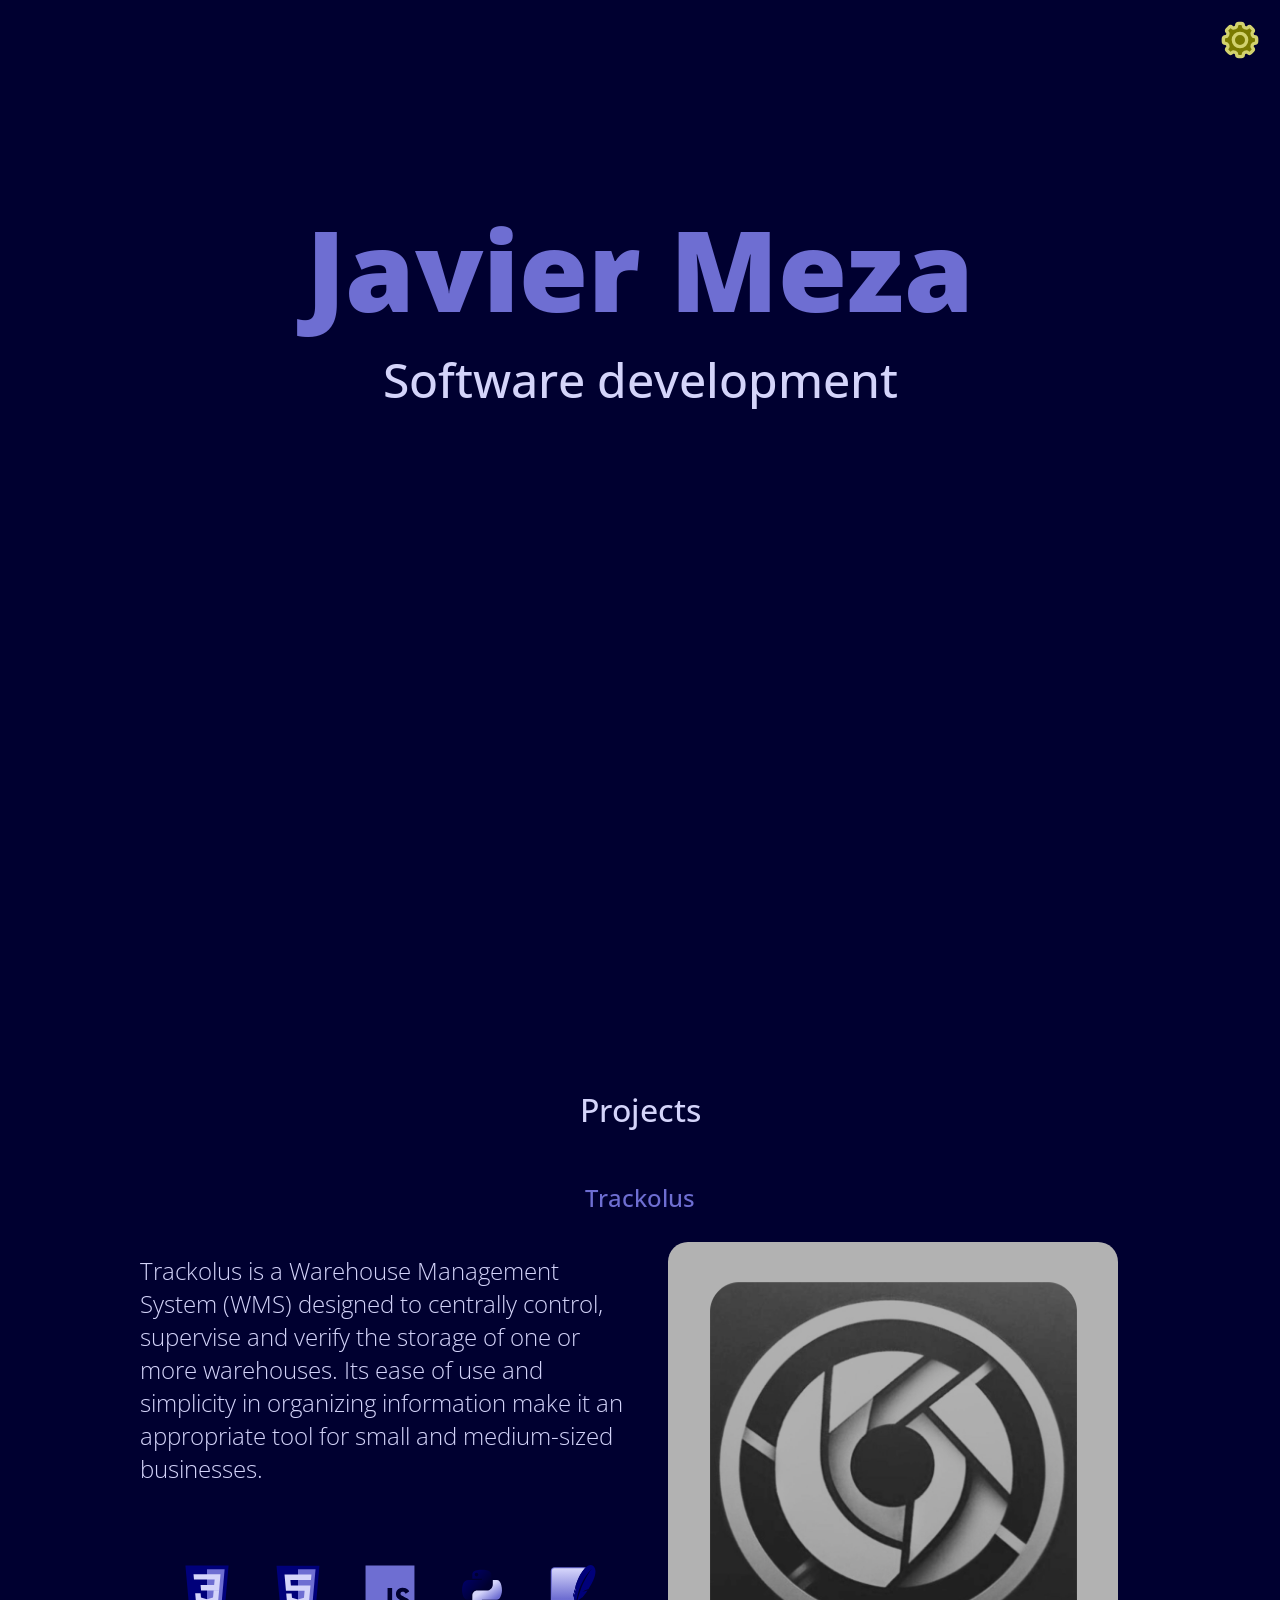
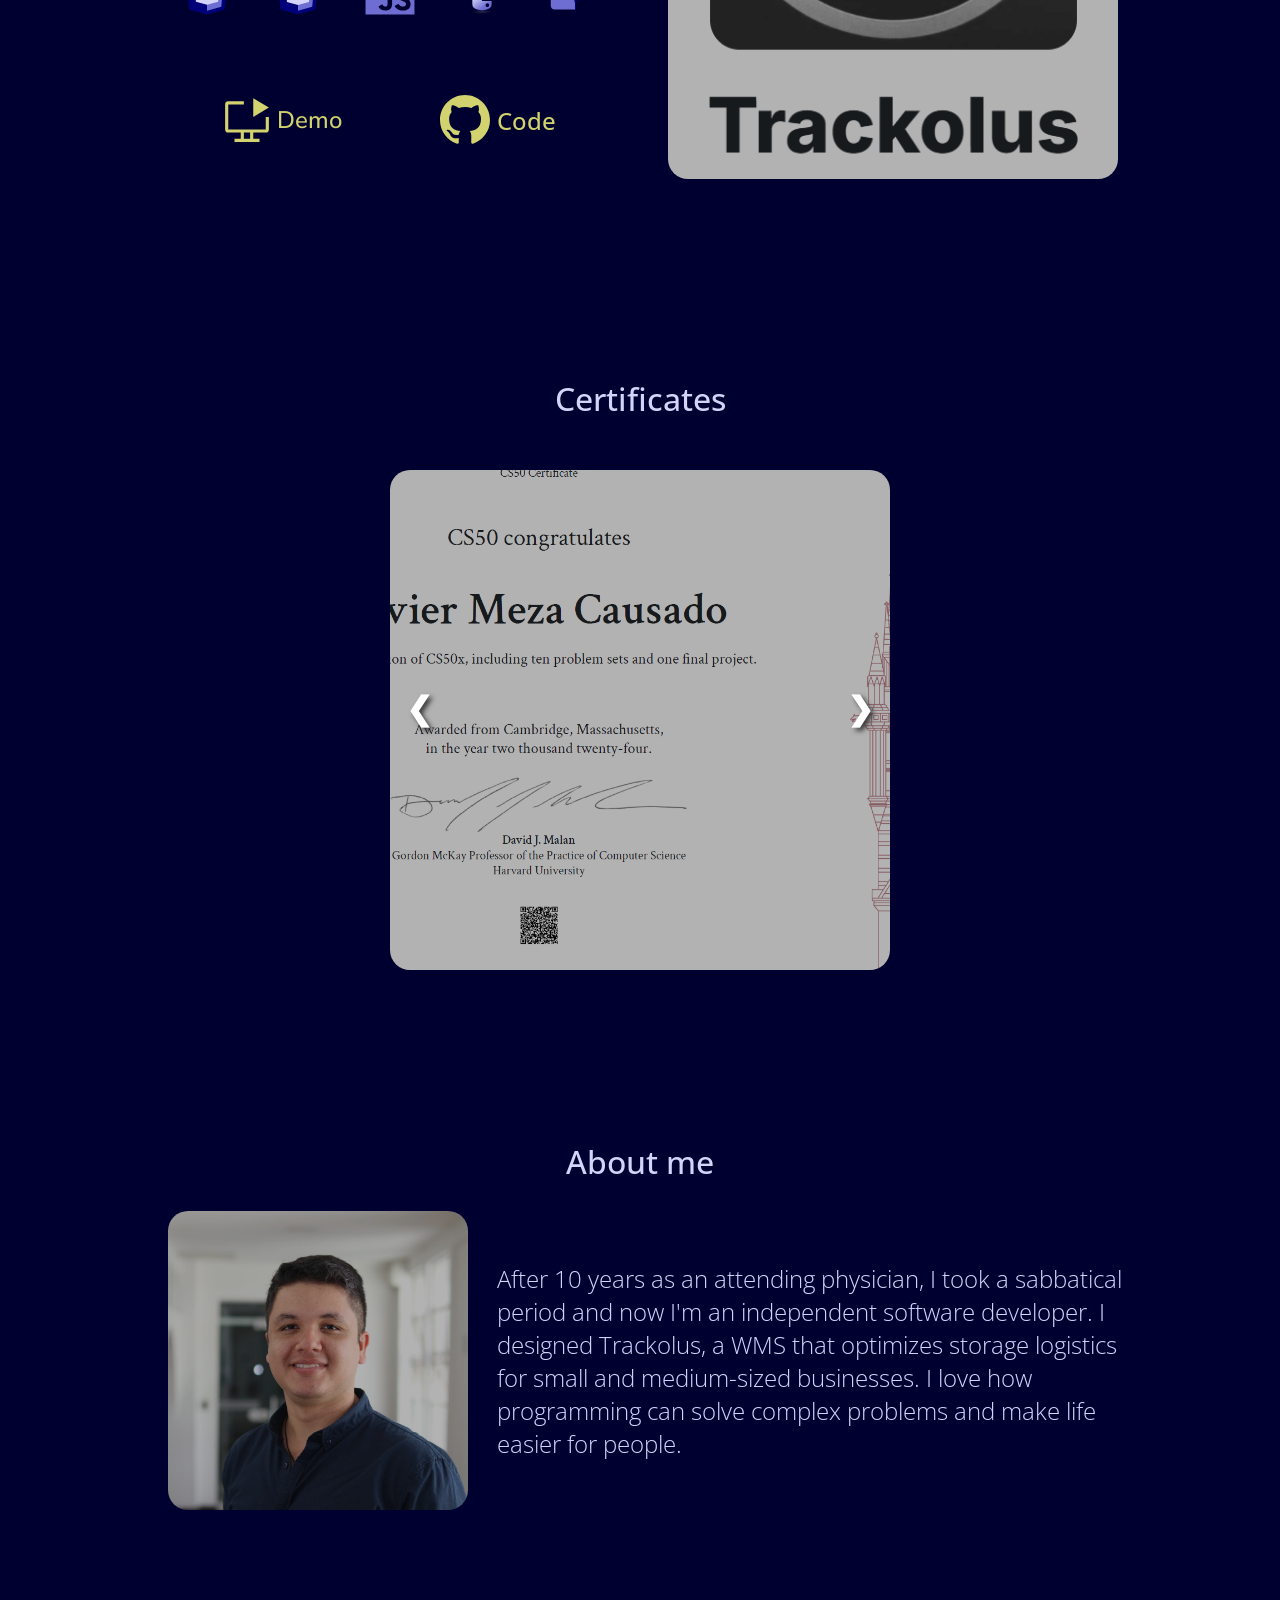
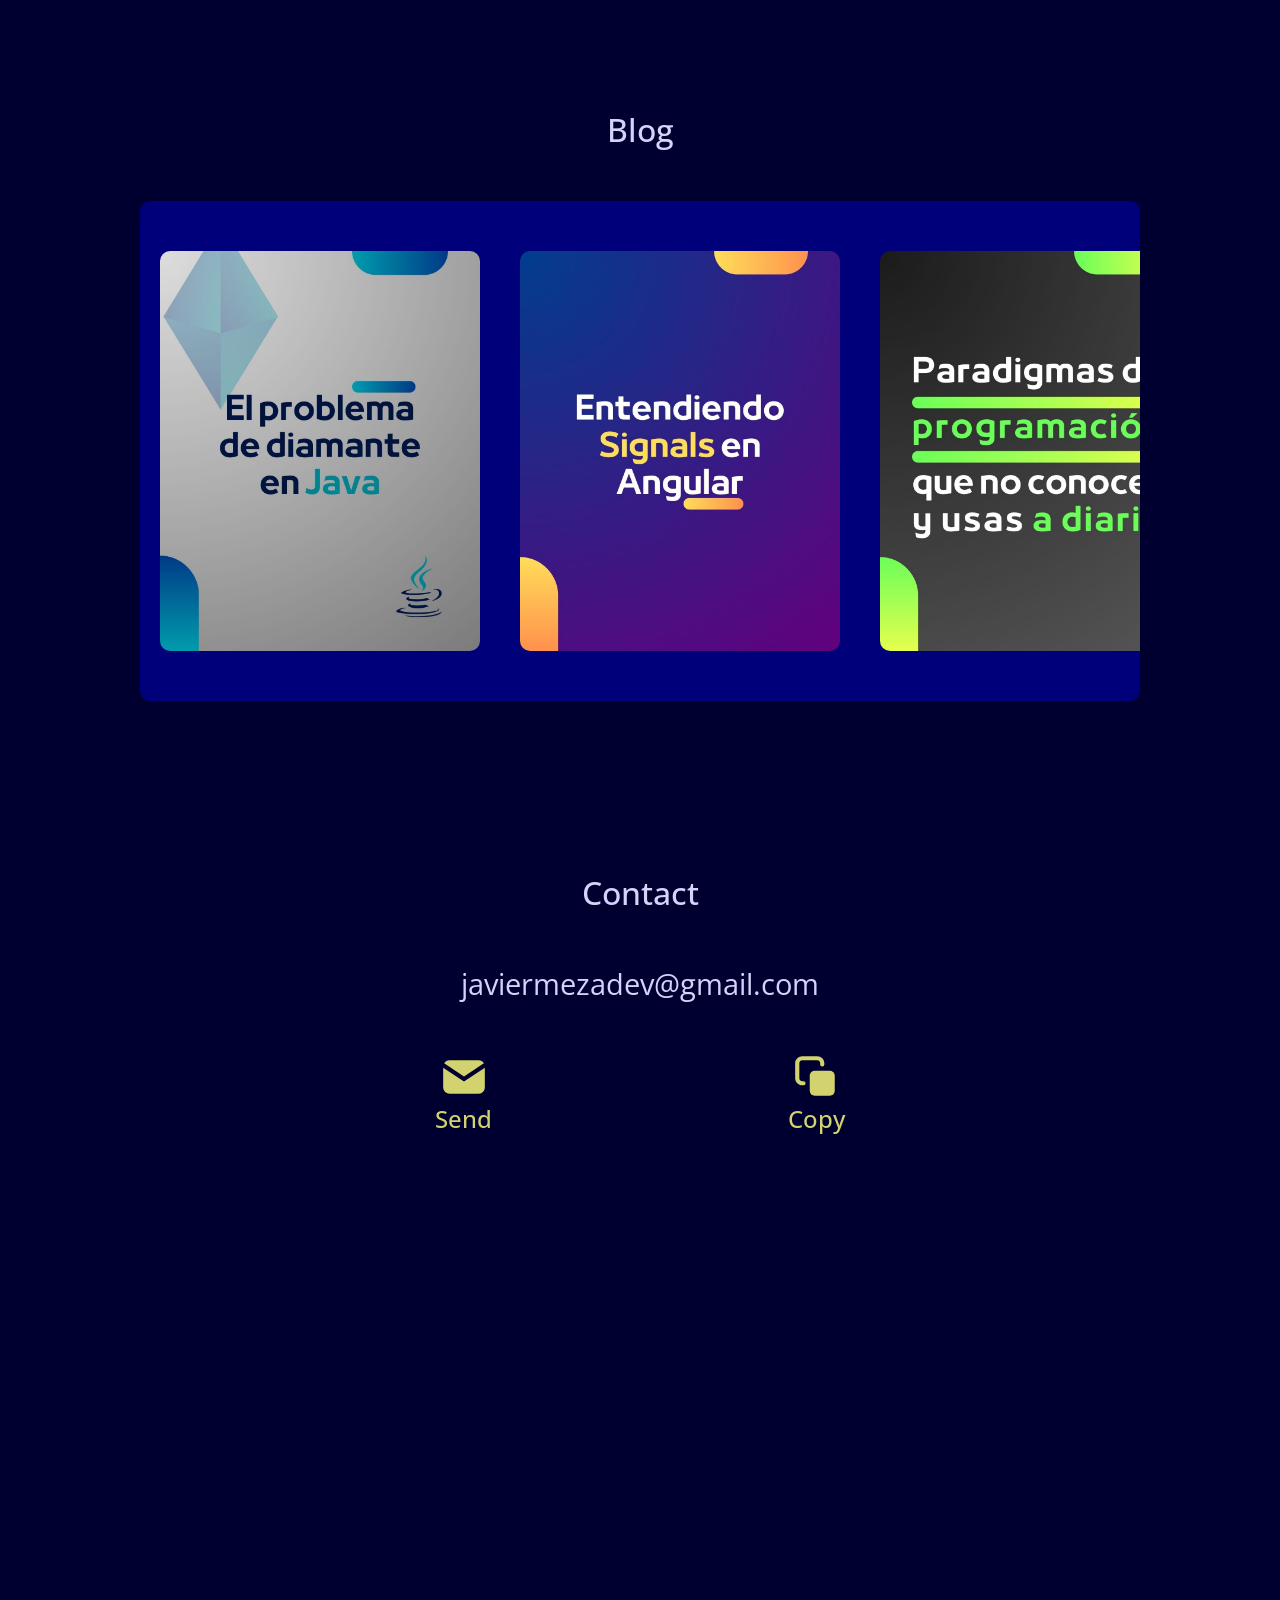
==== commit 0af0bde8: "Add blog section. Improve certificates layout part 2" ====
--- a/index.html
+++ b/index.html
@@ -13,86 +13,264 @@
   <link rel="preload" href="styles.css" as="style">
   <link rel="stylesheet" href="styles.css">
   <style>
-    header {display:none;}
+    header {
+      display: none;
+    }
   </style>
   <link
     href="https://fonts.googleapis.com/css2?family=Nunito+Sans:ital,opsz,wght@0,6..12,200..1000;1,6..12,200..1000&family=Open+Sans:ital,wght@0,300..800;1,300..800&display=swap"
     rel="stylesheet">
   <script src="logic.js" defer></script>
   <title>Javier Meza</title>
+  <link rel="icon" type="x-icon" href="favicon.png">
 </head>
 
 <body id="body">
   <header id="header">
     <div class="space" id="space1"></div>
-    <svg class="tools-icon" id="tools-icon" xmlns="http://www.w3.org/2000/svg" width="2.5em" height="2.5em" viewBox="0 0 24 24"><g id="tools-icon-path" class="tools-icon" fill="none" stroke="currentColor" stroke-width="2"><path d="M14 3.269C14 2.568 13.432 2 12.731 2H11.27C10.568 2 10 2.568 10 3.269c0 .578-.396 1.074-.935 1.286q-.128.052-.253.106c-.531.23-1.162.16-1.572-.249a1.27 1.27 0 0 0-1.794 0L4.412 5.446a1.27 1.27 0 0 0 0 1.794c.41.41.48 1.04.248 1.572a8 8 0 0 0-.105.253c-.212.539-.708.935-1.286.935C2.568 10 2 10.568 2 11.269v1.462C2 13.432 2.568 14 3.269 14c.578 0 1.074.396 1.286.935q.052.128.105.253c.231.531.161 1.162-.248 1.572a1.27 1.27 0 0 0 0 1.794l1.034 1.034a1.27 1.27 0 0 0 1.794 0c.41-.41 1.04-.48 1.572-.249q.125.055.253.106c.539.212.935.708.935 1.286c0 .701.568 1.269 1.269 1.269h1.462c.701 0 1.269-.568 1.269-1.269c0-.578.396-1.074.935-1.287q.128-.05.253-.104c.531-.232 1.162-.161 1.571.248a1.27 1.27 0 0 0 1.795 0l1.034-1.034a1.27 1.27 0 0 0 0-1.794c-.41-.41-.48-1.04-.249-1.572q.055-.125.106-.253c.212-.539.708-.935 1.286-.935c.701 0 1.269-.568 1.269-1.269V11.27c0-.701-.568-1.269-1.269-1.269c-.578 0-1.074-.396-1.287-.935a8 8 0 0 0-.105-.253c-.23-.531-.16-1.162.249-1.572a1.27 1.27 0 0 0 0-1.794l-1.034-1.034a1.27 1.27 0 0 0-1.794 0c-.41.41-1.04.48-1.572.249a8 8 0 0 0-.253-.106C14.396 4.343 14 3.847 14 3.27Z"/><path d="M16 12a4 4 0 1 1-8 0a4 4 0 0 1 8 0Z"/></g></svg>
+    <svg class="tools-icon" id="tools-icon" xmlns="http://www.w3.org/2000/svg" width="2.5em" height="2.5em"
+      viewBox="0 0 24 24">
+      <g id="tools-icon-path" class="tools-icon" fill="none" stroke="currentColor" stroke-width="2">
+        <path
+          d="M14 3.269C14 2.568 13.432 2 12.731 2H11.27C10.568 2 10 2.568 10 3.269c0 .578-.396 1.074-.935 1.286q-.128.052-.253.106c-.531.23-1.162.16-1.572-.249a1.27 1.27 0 0 0-1.794 0L4.412 5.446a1.27 1.27 0 0 0 0 1.794c.41.41.48 1.04.248 1.572a8 8 0 0 0-.105.253c-.212.539-.708.935-1.286.935C2.568 10 2 10.568 2 11.269v1.462C2 13.432 2.568 14 3.269 14c.578 0 1.074.396 1.286.935q.052.128.105.253c.231.531.161 1.162-.248 1.572a1.27 1.27 0 0 0 0 1.794l1.034 1.034a1.27 1.27 0 0 0 1.794 0c.41-.41 1.04-.48 1.572-.249q.125.055.253.106c.539.212.935.708.935 1.286c0 .701.568 1.269 1.269 1.269h1.462c.701 0 1.269-.568 1.269-1.269c0-.578.396-1.074.935-1.287q.128-.05.253-.104c.531-.232 1.162-.161 1.571.248a1.27 1.27 0 0 0 1.795 0l1.034-1.034a1.27 1.27 0 0 0 0-1.794c-.41-.41-.48-1.04-.249-1.572q.055-.125.106-.253c.212-.539.708-.935 1.286-.935c.701 0 1.269-.568 1.269-1.269V11.27c0-.701-.568-1.269-1.269-1.269c-.578 0-1.074-.396-1.287-.935a8 8 0 0 0-.105-.253c-.23-.531-.16-1.162.249-1.572a1.27 1.27 0 0 0 0-1.794l-1.034-1.034a1.27 1.27 0 0 0-1.794 0c-.41.41-1.04.48-1.572.249a8 8 0 0 0-.253-.106C14.396 4.343 14 3.847 14 3.27Z" />
+        <path d="M16 12a4 4 0 1 1-8 0a4 4 0 0 1 8 0Z" />
+      </g>
+    </svg>
     <div id="tools">
       <span id="light-dark-mode">
-        <svg id="light-icon" onclick="changeMode()" xmlns="http://www.w3.org/2000/svg" width="2.5em" height="2.5em" viewBox="0 0 24 24"><path id="light-icon-path" fill="#5AAAD2" stroke="#5AAAD2" stroke-linecap="round" stroke-linejoin="round" stroke-width="2" d="M12 4V2m0 18v2M6.414 6.414L5 5m12.728 12.728l1.414 1.414M4 12H2m18 0h2m-4.271-5.586L19.143 5M6.415 17.728L5 19.142M12 17a5 5 0 1 1 0-10a5 5 0 0 1 0 10" />Sorry, your browser does not support inline SVG.</svg>
-        <svg id="dark-icon" onclick="changeMode()" xmlns="http://www.w3.org/2000/svg" width="2.5em" height="2.5em" viewBox="0 0 24 24"><path id="dark-icon-path" fill="none" stroke="#003852" stroke-linecap="round" stroke-linejoin="round" stroke-width="2" d="M9 6a9 9 0 0 0 9 9c.91 0 1.787-.134 2.614-.385A9.004 9.004 0 0 1 12 21A9 9 0 0 1 9.386 3.386A8.999 8.999 0 0 0 9 6"/>Sorry, your browser does not support inline SVG.</svg>      
+        <svg id="light-icon" onclick="changeMode()" xmlns="http://www.w3.org/2000/svg" width="2.5em" height="2.5em"
+          viewBox="0 0 24 24">
+          <path id="light-icon-path" fill="#5AAAD2" stroke="#5AAAD2" stroke-linecap="round" stroke-linejoin="round"
+            stroke-width="2"
+            d="M12 4V2m0 18v2M6.414 6.414L5 5m12.728 12.728l1.414 1.414M4 12H2m18 0h2m-4.271-5.586L19.143 5M6.415 17.728L5 19.142M12 17a5 5 0 1 1 0-10a5 5 0 0 1 0 10" />
+          Sorry, your browser does not support inline SVG.
+        </svg>
+        <svg id="dark-icon" onclick="changeMode()" xmlns="http://www.w3.org/2000/svg" width="2.5em" height="2.5em"
+          viewBox="0 0 24 24">
+          <path id="dark-icon-path" fill="none" stroke="#003852" stroke-linecap="round" stroke-linejoin="round"
+            stroke-width="2"
+            d="M9 6a9 9 0 0 0 9 9c.91 0 1.787-.134 2.614-.385A9.004 9.004 0 0 1 12 21A9 9 0 0 1 9.386 3.386A8.999 8.999 0 0 0 9 6" />
+          Sorry, your browser does not support inline SVG.
+        </svg>
       </span>
       <span id="change-theme">
-        <svg id="color-icon" xmlns="http://www.w3.org/2000/svg" width="2.5em" height="2.5em" viewBox="0 0 24 24"><path id="color-icon-path" fill="#5AAAD2" d="M12 3a9 9 0 0 0 0 18c.83 0 1.5-.67 1.5-1.5c0-.39-.15-.74-.39-1.01c-.23-.26-.38-.61-.38-.99c0-.83.67-1.5 1.5-1.5H16c2.76 0 5-2.24 5-5c0-4.42-4.03-8-9-8m-5.5 9c-.83 0-1.5-.67-1.5-1.5S5.67 9 6.5 9S8 9.67 8 10.5S7.33 12 6.5 12m3-4C8.67 8 8 7.33 8 6.5S8.67 5 9.5 5s1.5.67 1.5 1.5S10.33 8 9.5 8m5 0c-.83 0-1.5-.67-1.5-1.5S13.67 5 14.5 5s1.5.67 1.5 1.5S15.33 8 14.5 8m3 4c-.83 0-1.5-.67-1.5-1.5S16.67 9 17.5 9s1.5.67 1.5 1.5s-.67 1.5-1.5 1.5"/></svg>
+        <svg id="color-icon" xmlns="http://www.w3.org/2000/svg" width="2.5em" height="2.5em" viewBox="0 0 24 24">
+          <path id="color-icon-path" fill="#5AAAD2"
+            d="M12 3a9 9 0 0 0 0 18c.83 0 1.5-.67 1.5-1.5c0-.39-.15-.74-.39-1.01c-.23-.26-.38-.61-.38-.99c0-.83.67-1.5 1.5-1.5H16c2.76 0 5-2.24 5-5c0-4.42-4.03-8-9-8m-5.5 9c-.83 0-1.5-.67-1.5-1.5S5.67 9 6.5 9S8 9.67 8 10.5S7.33 12 6.5 12m3-4C8.67 8 8 7.33 8 6.5S8.67 5 9.5 5s1.5.67 1.5 1.5S10.33 8 9.5 8m5 0c-.83 0-1.5-.67-1.5-1.5S13.67 5 14.5 5s1.5.67 1.5 1.5S15.33 8 14.5 8m3 4c-.83 0-1.5-.67-1.5-1.5S16.67 9 17.5 9s1.5.67 1.5 1.5s-.67 1.5-1.5 1.5" />
+        </svg>
         <span id="dropdown-theme">
-          <svg class="color-theme" id="grey-theme" onclick="changeColor('grey')" xmlns="http://www.w3.org/2000/svg" width="2.2em" height="2.2em" viewBox="0 0 24 24"><g id="grey-theme-icon-g" fill="none"><circle id="grey-theme-icon-circle" cx="12" cy="12" r="9" stroke="white" stroke-width="2"/><path id="grey-theme-icon-path" fill="white" d="M18.364 5.636A9 9 0 0 0 5.636 18.364L12 12z"/></g></svg>
-          <svg class="color-theme" id="blue-theme" onclick="changeColor('blue')" xmlns="http://www.w3.org/2000/svg" width="2.2em" height="2.2em" viewBox="0 0 24 24"><g id="blue-theme-icon-g" fill="none"><circle id="blue-theme-icon-circle" cx="12" cy="12" r="9" stroke="white" stroke-width="2"/><path id="blue-theme-icon-path" fill="white" d="M18.364 5.636A9 9 0 0 0 5.636 18.364L12 12z"/></g></svg>
-          <svg class="color-theme" id="green-theme" onclick="changeColor('green')" xmlns="http://www.w3.org/2000/svg" width="2.2em" height="2.2em" viewBox="0 0 24 24"><g id="green-theme-icon-g" fill="none"><circle id="green-theme-icon-circle" cx="12" cy="12" r="9" stroke="white" stroke-width="2"/><path id="green-theme-icon-path" fill="white" d="M18.364 5.636A9 9 0 0 0 5.636 18.364L12 12z"/></g></svg>
-          <svg class="color-theme" id="red-theme" onclick="changeColor('red')" xmlns="http://www.w3.org/2000/svg" width="2.2em" height="2.2em" viewBox="0 0 24 24"><g id="red-theme-icon-g" fill="none"><circle id="red-theme-icon-circle" cx="12" cy="12" r="9" stroke="white" stroke-width="2"/><path id="red-theme-icon-path" fill="white" d="M18.364 5.636A9 9 0 0 0 5.636 18.364L12 12z"/></g></svg>
-          <svg onclick="selectColor()" xmlns="http://www.w3.org/2000/svg" width="2.2em" height="2.2em" viewBox="0 0 24 24"><g class="edit-outline"><g id="select-color-icon-path-1" fill="black" fill-rule="evenodd" class="Vector" clip-rule="evenodd"><path d="M2 6.857A4.857 4.857 0 0 1 6.857 2H12a1 1 0 1 1 0 2H6.857A2.857 2.857 0 0 0 4 6.857v10.286A2.857 2.857 0 0 0 6.857 20h10.286A2.857 2.857 0 0 0 20 17.143V12a1 1 0 1 1 2 0v5.143A4.857 4.857 0 0 1 17.143 22H6.857A4.857 4.857 0 0 1 2 17.143z"/><path id="select-color-icon-path-2" d="m15.137 13.219l-2.205 1.33l-1.033-1.713l2.205-1.33l.003-.002a1.2 1.2 0 0 0 .232-.182l5.01-5.036a3 3 0 0 0 .145-.157c.331-.386.821-1.15.228-1.746c-.501-.504-1.219-.028-1.684.381a6 6 0 0 0-.36.345l-.034.034l-4.94 4.965a1.2 1.2 0 0 0-.27.41l-.824 2.073a.2.2 0 0 0 .29.245l1.032 1.713c-1.805 1.088-3.96-.74-3.18-2.698l.825-2.072a3.2 3.2 0 0 1 .71-1.081l4.939-4.966l.029-.029c.147-.15.641-.656 1.24-1.02c.327-.197.849-.458 1.494-.508c.74-.059 1.53.174 2.15.797a2.9 2.9 0 0 1 .845 1.75a3.15 3.15 0 0 1-.23 1.517c-.29.717-.774 1.244-.987 1.457l-5.01 5.036q-.28.281-.62.487m4.453-7.126s-.004.003-.013.006z"/></g></g></svg>
+          <svg class="color-theme" id="grey-theme" onclick="changeColor('grey')" xmlns="http://www.w3.org/2000/svg"
+            width="2.2em" height="2.2em" viewBox="0 0 24 24">
+            <g id="grey-theme-icon-g" fill="none">
+              <circle id="grey-theme-icon-circle" cx="12" cy="12" r="9" stroke="white" stroke-width="2" />
+              <path id="grey-theme-icon-path" fill="white" d="M18.364 5.636A9 9 0 0 0 5.636 18.364L12 12z" />
+            </g>
+          </svg>
+          <svg class="color-theme" id="blue-theme" onclick="changeColor('blue')" xmlns="http://www.w3.org/2000/svg"
+            width="2.2em" height="2.2em" viewBox="0 0 24 24">
+            <g id="blue-theme-icon-g" fill="none">
+              <circle id="blue-theme-icon-circle" cx="12" cy="12" r="9" stroke="white" stroke-width="2" />
+              <path id="blue-theme-icon-path" fill="white" d="M18.364 5.636A9 9 0 0 0 5.636 18.364L12 12z" />
+            </g>
+          </svg>
+          <svg class="color-theme" id="green-theme" onclick="changeColor('green')" xmlns="http://www.w3.org/2000/svg"
+            width="2.2em" height="2.2em" viewBox="0 0 24 24">
+            <g id="green-theme-icon-g" fill="none">
+              <circle id="green-theme-icon-circle" cx="12" cy="12" r="9" stroke="white" stroke-width="2" />
+              <path id="green-theme-icon-path" fill="white" d="M18.364 5.636A9 9 0 0 0 5.636 18.364L12 12z" />
+            </g>
+          </svg>
+          <svg class="color-theme" id="red-theme" onclick="changeColor('red')" xmlns="http://www.w3.org/2000/svg"
+            width="2.2em" height="2.2em" viewBox="0 0 24 24">
+            <g id="red-theme-icon-g" fill="none">
+              <circle id="red-theme-icon-circle" cx="12" cy="12" r="9" stroke="white" stroke-width="2" />
+              <path id="red-theme-icon-path" fill="white" d="M18.364 5.636A9 9 0 0 0 5.636 18.364L12 12z" />
+            </g>
+          </svg>
+          <!-- <svg onclick="selectColor()" xmlns="http://www.w3.org/2000/svg" width="2.2em" height="2.2em" viewBox="0 0 24 24"><g class="edit-outline"><g id="select-color-icon-path-1" fill="black" fill-rule="evenodd" class="Vector" clip-rule="evenodd"><path d="M2 6.857A4.857 4.857 0 0 1 6.857 2H12a1 1 0 1 1 0 2H6.857A2.857 2.857 0 0 0 4 6.857v10.286A2.857 2.857 0 0 0 6.857 20h10.286A2.857 2.857 0 0 0 20 17.143V12a1 1 0 1 1 2 0v5.143A4.857 4.857 0 0 1 17.143 22H6.857A4.857 4.857 0 0 1 2 17.143z"/><path id="select-color-icon-path-2" d="m15.137 13.219l-2.205 1.33l-1.033-1.713l2.205-1.33l.003-.002a1.2 1.2 0 0 0 .232-.182l5.01-5.036a3 3 0 0 0 .145-.157c.331-.386.821-1.15.228-1.746c-.501-.504-1.219-.028-1.684.381a6 6 0 0 0-.36.345l-.034.034l-4.94 4.965a1.2 1.2 0 0 0-.27.41l-.824 2.073a.2.2 0 0 0 .29.245l1.032 1.713c-1.805 1.088-3.96-.74-3.18-2.698l.825-2.072a3.2 3.2 0 0 1 .71-1.081l4.939-4.966l.029-.029c.147-.15.641-.656 1.24-1.02c.327-.197.849-.458 1.494-.508c.74-.059 1.53.174 2.15.797a2.9 2.9 0 0 1 .845 1.75a3.15 3.15 0 0 1-.23 1.517c-.29.717-.774 1.244-.987 1.457l-5.01 5.036q-.28.281-.62.487m4.453-7.126s-.004.003-.013.006z"/></g></g></svg>
           <div id="select-colors-container">
             <div id="select-colors">
               <input class="select-color" id="color1" type="color">
               <input class="select-color" id="color2" type="color">
-            </div>
-          </div>
+            </div> 
+          </div> -->
         </span>
       </span>
-      <svg id="lang-icon" onclick="changeLanguage()" xmlns="http://www.w3.org/2000/svg" width="2.5em" height="2.5em" viewBox="0 0 24 24"><path id="lang-icon-path" fill="black" d="m12.87 15.07l-2.54-2.51l.03-.03A17.5 17.5 0 0 0 14.07 6H17V4h-7V2H8v2H1v2h11.17C11.5 7.92 10.44 9.75 9 11.35C8.07 10.32 7.3 9.19 6.69 8h-2c.73 1.63 1.73 3.17 2.98 4.56l-5.09 5.02L4 19l5-5l3.11 3.11zM18.5 10h-2L12 22h2l1.12-3h4.75L21 22h2zm-2.62 7l1.62-4.33L19.12 17z"/></svg>
+      <svg id="lang-icon" onclick="changeLanguage()" xmlns="http://www.w3.org/2000/svg" width="2.5em" height="2.5em"
+        viewBox="0 0 24 24">
+        <path id="lang-icon-path" fill="black"
+          d="m12.87 15.07l-2.54-2.51l.03-.03A17.5 17.5 0 0 0 14.07 6H17V4h-7V2H8v2H1v2h11.17C11.5 7.92 10.44 9.75 9 11.35C8.07 10.32 7.3 9.19 6.69 8h-2c.73 1.63 1.73 3.17 2.98 4.56l-5.09 5.02L4 19l5-5l3.11 3.11zM18.5 10h-2L12 22h2l1.12-3h4.75L21 22h2zm-2.62 7l1.62-4.33L19.12 17z" />
+      </svg>
     </div>
     <!-- <span id="scrollmeter">0</span> -->
     <section id="name-container" onclick="document.documentElement.scrollTop = 0;">
-      <h1 id="name"><span id="first-name"><span class="initials" id="J">J</span><span class="vanishing-letters" id="avier">avier </span></span>
-        <span id="last-name"><span class="initials" id="M">M</span><span class="vanishing-letters" id="eza">eza</span></span>
+      <h1 id="name"><span id="first-name"><span class="initials" id="J">J</span><span class="vanishing-letters"
+            id="avier">avier </span></span>
+        <span id="last-name"><span class="initials" id="M">M</span><span class="vanishing-letters"
+            id="eza">eza</span></span>
       </h1>
     </section>
     <div class="display-none" id="sections-container">
-      <a href="#projects"><section class="navbar-span" id="span1"><h3 class="sections-navbar" id="Projects-navbar"><span class="english">Projects</span><span class="spanish">Proyectos</span></h3></section></a>
-      <a href="#certificates"><section class="navbar-span" id="span2"><h3 class="sections-navbar" id="Certificates-navbar"><span class="english">Certificates</span><span class="spanish">Certificados</span></h3></section></a>
-      <a href="#about-me"><section class="navbar-span" id="span3"><h3 class="sections-navbar" id="Aboutme-navbar"><span class="english">About me</span><span class="spanish">Acerca de mí</span></h3></section></a>
-      <a href="#contact"><section class="navbar-span" id="span4"><h3 class="sections-navbar" id="Contact-navbar"><span class="english">Contact</span><span class="spanish">Contacto</span></h3></section></a>
+      <a href="#projects">
+        <section class="navbar-span" id="span1">
+          <h3 class="sections-navbar" id="Projects-navbar"><span class="english">Projects</span><span
+              class="spanish">Proyectos</span></h3>
+        </section>
+      </a>
+      <a href="#certificates">
+        <section class="navbar-span" id="span2">
+          <h3 class="sections-navbar" id="Certificates-navbar"><span class="english">Certificates</span><span
+              class="spanish">Certificados</span></h3>
+        </section>
+      </a>
+      <a href="#about-me">
+        <section class="navbar-span" id="span3">
+          <h3 class="sections-navbar" id="Aboutme-navbar"><span class="english">About me</span><span
+              class="spanish">Acerca de mí</span></h3>
+        </section>
+      </a>
+      <a href="#blog">
+        <section class="navbar-span" id="span4">
+          <h3 class="sections-navbar" id="Blog-navbar">Blog</h3>
+        </section>
+      </a>
+      <a href="#contact">
+        <section class="navbar-span" id="span4">
+          <h3 class="sections-navbar" id="Contact-navbar"><span class="english">Contact</span><span
+              class="spanish">Contacto</span></h3>
+        </section>
+      </a>
     </div>
     <div id="space4"></div>
-    <h2 class="vanishing-letters" id="subtitle"><span class="english">Software development</span><span class="spanish">Desarrollo de Software</span></h2>
+    <h2 class="vanishing-letters" id="subtitle"><span class="english">Software development</span><span
+        class="spanish">Desarrollo de Software</span></h2>
   </header>
   <main>
     <div class="space" id="space2"></div>
     <article id="projects">
       <div style="height: 120px;"></div>
-      <h3 id="projects-title"><span class="english">Projects</span><span class="spanish">Proyectos</span></h3>
+      <h3 class="article-title" id="projects-title"><span class="english">Projects</span><span class="spanish">Proyectos</span></h3>
       <div class="project">
         <h4 id="project-title">Trackolus</h4>
         <div class="project-container">
           <div class="descrip-tech-container">
             <p class="project-description">
-              <span class="english">Trackolus is a Warehouse Management System (WMS) designed to centrally control, supervise and verify the storage of one or more warehouses. Its ease of use and simplicity in organizing information make it an appropriate tool for small and medium-sized businesses.</span>
-              <span class="spanish">Trackolus es un sistema de control de almacenamiento tipo WMS diseñado para controlar, supervisar y verificar el almacenamiento de una o varias bodegas de manera centralizada. Su facilidad de uso y simplicidad en la organización de la información lo hacen una herramienta apropiada para pequeñas y medianas empresas.</span>
+              <span class="english">Trackolus is a Warehouse Management System (WMS) designed to centrally control,
+                supervise and verify the storage of one or more warehouses. Its ease of use and simplicity in organizing
+                information make it an appropriate tool for small and medium-sized businesses.</span>
+              <span class="spanish">Trackolus es un sistema de control de almacenamiento tipo WMS diseñado para
+                controlar, supervisar y verificar el almacenamiento de una o varias bodegas de manera centralizada. Su
+                facilidad de uso y simplicidad en la organización de la información lo hacen una herramienta apropiada
+                para pequeñas y medianas empresas.</span>
             </p>
             <div class="project-technologies">
-              <svg class="technology-icon css-icon" id="trackolus-css-icon" name="CSS3" xmlns="http://www.w3.org/2000/svg" width="50" height="50" viewBox="0 0 128 128"><path class="css3-dark color-dark" fill="#1572b6" d="M18.814 114.123L8.76 1.352h110.48l-10.064 112.754l-45.243 12.543z"/><path class="css3-light color-light" fill="#33a9dc" d="m64.001 117.062l36.559-10.136l8.601-96.354h-45.16z"/><path class="css3-lighter color-lighter" fill="#fff" d="M64.001 51.429h18.302l1.264-14.163H64.001V23.435h34.682l-.332 3.711l-3.4 38.114h-30.95z"/><path class="css3-lighter color-lighter" fill="#ebebeb" d="m64.083 87.349l-.061.018l-15.403-4.159l-.985-11.031H33.752l1.937 21.717l28.331 7.863l.063-.018z"/><path class="css3-lighter color-lighter" fill="#fff" d="m81.127 64.675l-1.666 18.522l-15.426 4.164v14.39l28.354-7.858l.208-2.337l2.406-26.881z"/><path class="css3-lighter color-lighter" fill="#ebebeb" d="M64.048 23.435v13.831H30.64l-.277-3.108l-.63-7.012l-.331-3.711zm-.047 27.996v13.831H48.792l-.277-3.108l-.631-7.012l-.33-3.711z"/></svg>
-              <svg class="technology-icon html-icon" id="trackolus-html-icon" name="HTML5" xmlns="http://www.w3.org/2000/svg" width="50" height="50" viewBox="0 0 128 128"><path class="html-dark color-dark" fill="#e44d26" d="M19.037 113.876L9.032 1.661h109.936l-10.016 112.198l-45.019 12.48z"/><path class="html-light color-light" fill="#f16529" d="m64 116.8l36.378-10.086l8.559-95.878H64z"/><path class="html-lighter color-lighter" fill="#ebebeb" d="M64 52.455H45.788L44.53 38.361H64V24.599H29.489l.33 3.692l3.382 37.927H64zm0 35.743l-.061.017l-15.327-4.14l-.979-10.975H33.816l1.928 21.609l28.193 7.826l.063-.017z"/><path class="html-lighter color-lighter" fill="#fff" d="M63.952 52.455v13.763h16.947l-1.597 17.849l-15.35 4.143v14.319l28.215-7.82l.207-2.325l3.234-36.233l.335-3.696h-3.708zm0-27.856v13.762h33.244l.276-3.092l.628-6.978l.329-3.692z"/></svg>
-              <svg class="technology-icon javascript-icon" id="trackolus-javascript-icon" name="JavaScript" xmlns="http://www.w3.org/2000/svg" width="50" height="50" viewBox="0 0 128 128"><path class="javascript-light color-light" fill="#f0db4f" d="M1.408 1.408h125.184v125.185H1.408z"/><path class="javascript-darker color-darker" fill="#323330" d="M116.347 96.736c-.917-5.711-4.641-10.508-15.672-14.981c-3.832-1.761-8.104-3.022-9.377-5.926c-.452-1.69-.512-2.642-.226-3.665c.821-3.32 4.784-4.355 7.925-3.403c2.023.678 3.938 2.237 5.093 4.724c5.402-3.498 5.391-3.475 9.163-5.879c-1.381-2.141-2.118-3.129-3.022-4.045c-3.249-3.629-7.676-5.498-14.756-5.355l-3.688.477c-3.534.893-6.902 2.748-8.877 5.235c-5.926 6.724-4.236 18.492 2.975 23.335c7.104 5.332 17.54 6.545 18.873 11.531c1.297 6.104-4.486 8.08-10.234 7.378c-4.236-.881-6.592-3.034-9.139-6.949c-4.688 2.713-4.688 2.713-9.508 5.485c1.143 2.499 2.344 3.63 4.26 5.795c9.068 9.198 31.76 8.746 35.83-5.176c.165-.478 1.261-3.666.38-8.581M69.462 58.943H57.753l-.048 30.272c0 6.438.333 12.34-.714 14.149c-1.713 3.558-6.152 3.117-8.175 2.427c-2.059-1.012-3.106-2.451-4.319-4.485c-.333-.584-.583-1.036-.667-1.071l-9.52 5.83c1.583 3.249 3.915 6.069 6.902 7.901c4.462 2.678 10.459 3.499 16.731 2.059c4.082-1.189 7.604-3.652 9.448-7.401c2.666-4.915 2.094-10.864 2.07-17.444c.06-10.735.001-21.468.001-32.237"/></svg>
-              <svg class="technology-icon python-icon" id="trackolus-python-icon" name="Python" xmlns="http://www.w3.org/2000/svg" width="50" height="50" viewBox="0 0 128 128"><linearGradient id="deviconPython0" x1="70.252" x2="170.659" y1="1237.476" y2="1151.089" gradientTransform="matrix(.563 0 0 -.568 -29.215 707.817)" gradientUnits="userSpaceOnUse"><stop offset="0" class="python-dark color-dark" stop-color="#5a9fd4"/><stop offset="1" class="python-darker color-darker" stop-color="#306998"/></linearGradient><linearGradient id="deviconPython1" x1="209.474" x2="173.62" y1="1098.811" y2="1149.537" gradientTransform="matrix(.563 0 0 -.568 -29.215 707.817)" gradientUnits="userSpaceOnUse"><stop offset="0" class="python-light color-light" stop-color="#ffd43b"/><stop offset="1" class="python-lighter color-lighter" stop-color="#ffe873"/></linearGradient><path fill="url(#deviconPython0)" d="M63.391 1.988c-4.222.02-8.252.379-11.8 1.007c-10.45 1.846-12.346 5.71-12.346 12.837v9.411h24.693v3.137H29.977c-7.176 0-13.46 4.313-15.426 12.521c-2.268 9.405-2.368 15.275 0 25.096c1.755 7.311 5.947 12.519 13.124 12.519h8.491V67.234c0-8.151 7.051-15.34 15.426-15.34h24.665c6.866 0 12.346-5.654 12.346-12.548V15.833c0-6.693-5.646-11.72-12.346-12.837c-4.244-.706-8.645-1.027-12.866-1.008M50.037 9.557c2.55 0 4.634 2.117 4.634 4.721c0 2.593-2.083 4.69-4.634 4.69c-2.56 0-4.633-2.097-4.633-4.69c-.001-2.604 2.073-4.721 4.633-4.721" transform="translate(0 10.26)"/><path fill="url(#deviconPython1)" d="M91.682 28.38v10.966c0 8.5-7.208 15.655-15.426 15.655H51.591c-6.756 0-12.346 5.783-12.346 12.549v23.515c0 6.691 5.818 10.628 12.346 12.547c7.816 2.297 15.312 2.713 24.665 0c6.216-1.801 12.346-5.423 12.346-12.547v-9.412H63.938v-3.138h37.012c7.176 0 9.852-5.005 12.348-12.519c2.578-7.735 2.467-15.174 0-25.096c-1.774-7.145-5.161-12.521-12.348-12.521h-9.268zM77.809 87.927c2.561 0 4.634 2.097 4.634 4.692c0 2.602-2.074 4.719-4.634 4.719c-2.55 0-4.633-2.117-4.633-4.719c0-2.595 2.083-4.692 4.633-4.692" transform="translate(0 10.26)"/><radialGradient id="deviconPython2" cx="1825.678" cy="444.45" r="26.743" gradientTransform="matrix(0 -.24 -1.055 0 532.979 557.576)" gradientUnits="userSpaceOnUse"><stop offset="0" stop-color="#b8b8b8" stop-opacity="0.498"/><stop offset="1" stop-color="#7f7f7f" stop-opacity="0"/></radialGradient><path fill="url(#deviconPython2)" d="M97.309 119.597c0 3.543-14.816 6.416-33.091 6.416c-18.276 0-33.092-2.873-33.092-6.416s14.815-6.417 33.092-6.417c18.275 0 33.091 2.872 33.091 6.417" opacity="0.444"/></svg>
-              <svg class="technology-icon sqlite-icon" id="trackolus-sqlite-icon" name="SQLite" xmlns="http://www.w3.org/2000/svg" width="50" height="50" viewBox="0 0 128 128"><defs><linearGradient id="deviconSqlite0" x1="-15.615" x2="-6.741" y1="-9.108" y2="-9.108" gradientTransform="rotate(90 -90.486 64.634)scale(9.2712)" gradientUnits="userSpaceOnUse"><stop offset="0" class="sqlite-lighter color-lighter" stop-color="#95d7f4"/><stop offset=".92" class="sqlite-light color-light" stop-color="#0f7fcc"/><stop offset="1" class="sqlite-light color-light" stop-color="#0f7fcc"/></linearGradient></defs><path class="sqlite-light color-light" fill="#0b7fcc" d="M69.5 99.176c-.059-.73-.094-1.2-.094-1.2S67.2 83.087 64.57 78.642c-.414-.707.043-3.594 1.207-7.88c.68 1.169 3.54 6.192 4.118 7.81c.648 1.824.78 2.347.78 2.347s-1.57-8.082-4.144-12.797a162 162 0 0 1 2.004-6.265c.973 1.71 3.313 5.859 3.828 7.3c.102.293.192.543.27.774l.074-.414c-.59-2.504-1.75-6.86-3.336-10.082c3.52-18.328 15.531-42.824 27.84-53.754H16.9c-5.387 0-9.789 4.406-9.789 9.789v88.57c0 5.383 4.406 9.789 9.79 9.789h52.897a119 119 0 0 1-.297-14.652"/><path fill="url(#deviconSqlite0)" d="M65.777 70.762c.68 1.168 3.54 6.188 4.117 7.809c.649 1.824.781 2.347.781 2.347s-1.57-8.082-4.144-12.797a165 165 0 0 1 2.004-6.27c.887 1.567 2.922 5.169 3.652 6.872l.082-.961c-.648-2.496-1.633-5.766-2.898-8.328c3.242-16.871 13.68-38.97 24.926-50.898H16.899a6.94 6.94 0 0 0-6.934 6.933v82.11c17.527-6.731 38.664-12.88 56.855-12.614c-.672-2.605-1.441-4.96-2.25-6.324c-.414-.707.043-3.597 1.207-7.879"/><path class="sqlite-dark color-dark" fill="#003956" d="M115.95 2.781c-5.5-4.906-12.164-2.933-18.734 2.899a44 44 0 0 0-2.914 2.859c-11.25 11.926-21.684 34.023-24.926 50.895c1.262 2.563 2.25 5.832 2.894 8.328c.168.64.32 1.242.442 1.754c.285 1.207.437 1.996.437 1.996s-.101-.383-.515-1.582c-.078-.23-.168-.484-.27-.773a8 8 0 0 0-.172-.434c-.734-1.703-2.765-5.305-3.656-6.867c-.762 2.25-1.437 4.36-2.004 6.265c2.578 4.715 4.149 12.797 4.149 12.797s-.137-.523-.782-2.347c-.578-1.621-3.441-6.64-4.117-7.809c-1.164 4.281-1.625 7.172-1.207 7.88c.809 1.362 1.574 3.722 2.25 6.323c1.524 5.867 2.586 13.012 2.586 13.012s.031.469.094 1.2a119 119 0 0 0 .297 14.651c.504 6.11 1.453 11.363 2.664 14.172l.828-.449c-1.781-5.535-2.504-12.793-2.188-21.156c.48-12.793 3.422-28.215 8.856-44.289c9.191-24.27 21.938-43.738 33.602-53.035c-10.633 9.602-25.023 40.684-29.332 52.195c-4.82 12.891-8.238 24.984-10.301 36.574c3.55-10.863 15.047-15.53 15.047-15.53s5.637-6.958 12.227-16.888c-3.95.903-10.43 2.442-12.598 3.352c-3.2 1.344-4.067 1.8-4.067 1.8s10.371-6.312 19.27-9.171c12.234-19.27 25.562-46.648 12.141-58.621"/></svg>
+              <svg class="technology-icon css-icon" id="trackolus-css-icon" name="CSS3"
+                xmlns="http://www.w3.org/2000/svg" width="50" height="50" viewBox="0 0 128 128">
+                <path class="css3-dark color-dark" fill="#1572b6"
+                  d="M18.814 114.123L8.76 1.352h110.48l-10.064 112.754l-45.243 12.543z" />
+                <path class="css3-light color-light" fill="#33a9dc"
+                  d="m64.001 117.062l36.559-10.136l8.601-96.354h-45.16z" />
+                <path class="css3-lighter color-lighter" fill="#fff"
+                  d="M64.001 51.429h18.302l1.264-14.163H64.001V23.435h34.682l-.332 3.711l-3.4 38.114h-30.95z" />
+                <path class="css3-lighter color-lighter" fill="#ebebeb"
+                  d="m64.083 87.349l-.061.018l-15.403-4.159l-.985-11.031H33.752l1.937 21.717l28.331 7.863l.063-.018z" />
+                <path class="css3-lighter color-lighter" fill="#fff"
+                  d="m81.127 64.675l-1.666 18.522l-15.426 4.164v14.39l28.354-7.858l.208-2.337l2.406-26.881z" />
+                <path class="css3-lighter color-lighter" fill="#ebebeb"
+                  d="M64.048 23.435v13.831H30.64l-.277-3.108l-.63-7.012l-.331-3.711zm-.047 27.996v13.831H48.792l-.277-3.108l-.631-7.012l-.33-3.711z" />
+              </svg>
+              <svg class="technology-icon html-icon" id="trackolus-html-icon" name="HTML5"
+                xmlns="http://www.w3.org/2000/svg" width="50" height="50" viewBox="0 0 128 128">
+                <path class="html-dark color-dark" fill="#e44d26"
+                  d="M19.037 113.876L9.032 1.661h109.936l-10.016 112.198l-45.019 12.48z" />
+                <path class="html-light color-light" fill="#f16529" d="m64 116.8l36.378-10.086l8.559-95.878H64z" />
+                <path class="html-lighter color-lighter" fill="#ebebeb"
+                  d="M64 52.455H45.788L44.53 38.361H64V24.599H29.489l.33 3.692l3.382 37.927H64zm0 35.743l-.061.017l-15.327-4.14l-.979-10.975H33.816l1.928 21.609l28.193 7.826l.063-.017z" />
+                <path class="html-lighter color-lighter" fill="#fff"
+                  d="M63.952 52.455v13.763h16.947l-1.597 17.849l-15.35 4.143v14.319l28.215-7.82l.207-2.325l3.234-36.233l.335-3.696h-3.708zm0-27.856v13.762h33.244l.276-3.092l.628-6.978l.329-3.692z" />
+              </svg>
+              <svg class="technology-icon javascript-icon" id="trackolus-javascript-icon" name="JavaScript"
+                xmlns="http://www.w3.org/2000/svg" width="50" height="50" viewBox="0 0 128 128">
+                <path class="javascript-light color-light" fill="#f0db4f" d="M1.408 1.408h125.184v125.185H1.408z" />
+                <path class="javascript-darker color-darker" fill="#323330"
+                  d="M116.347 96.736c-.917-5.711-4.641-10.508-15.672-14.981c-3.832-1.761-8.104-3.022-9.377-5.926c-.452-1.69-.512-2.642-.226-3.665c.821-3.32 4.784-4.355 7.925-3.403c2.023.678 3.938 2.237 5.093 4.724c5.402-3.498 5.391-3.475 9.163-5.879c-1.381-2.141-2.118-3.129-3.022-4.045c-3.249-3.629-7.676-5.498-14.756-5.355l-3.688.477c-3.534.893-6.902 2.748-8.877 5.235c-5.926 6.724-4.236 18.492 2.975 23.335c7.104 5.332 17.54 6.545 18.873 11.531c1.297 6.104-4.486 8.08-10.234 7.378c-4.236-.881-6.592-3.034-9.139-6.949c-4.688 2.713-4.688 2.713-9.508 5.485c1.143 2.499 2.344 3.63 4.26 5.795c9.068 9.198 31.76 8.746 35.83-5.176c.165-.478 1.261-3.666.38-8.581M69.462 58.943H57.753l-.048 30.272c0 6.438.333 12.34-.714 14.149c-1.713 3.558-6.152 3.117-8.175 2.427c-2.059-1.012-3.106-2.451-4.319-4.485c-.333-.584-.583-1.036-.667-1.071l-9.52 5.83c1.583 3.249 3.915 6.069 6.902 7.901c4.462 2.678 10.459 3.499 16.731 2.059c4.082-1.189 7.604-3.652 9.448-7.401c2.666-4.915 2.094-10.864 2.07-17.444c.06-10.735.001-21.468.001-32.237" />
+              </svg>
+              <svg class="technology-icon python-icon" id="trackolus-python-icon" name="Python"
+                xmlns="http://www.w3.org/2000/svg" width="50" height="50" viewBox="0 0 128 128">
+                <linearGradient id="deviconPython0" x1="70.252" x2="170.659" y1="1237.476" y2="1151.089"
+                  gradientTransform="matrix(.563 0 0 -.568 -29.215 707.817)" gradientUnits="userSpaceOnUse">
+                  <stop offset="0" class="python-dark color-dark" stop-color="#5a9fd4" />
+                  <stop offset="1" class="python-darker color-darker" stop-color="#306998" />
+                </linearGradient>
+                <linearGradient id="deviconPython1" x1="209.474" x2="173.62" y1="1098.811" y2="1149.537"
+                  gradientTransform="matrix(.563 0 0 -.568 -29.215 707.817)" gradientUnits="userSpaceOnUse">
+                  <stop offset="0" class="python-light color-light" stop-color="#ffd43b" />
+                  <stop offset="1" class="python-lighter color-lighter" stop-color="#ffe873" />
+                </linearGradient>
+                <path fill="url(#deviconPython0)"
+                  d="M63.391 1.988c-4.222.02-8.252.379-11.8 1.007c-10.45 1.846-12.346 5.71-12.346 12.837v9.411h24.693v3.137H29.977c-7.176 0-13.46 4.313-15.426 12.521c-2.268 9.405-2.368 15.275 0 25.096c1.755 7.311 5.947 12.519 13.124 12.519h8.491V67.234c0-8.151 7.051-15.34 15.426-15.34h24.665c6.866 0 12.346-5.654 12.346-12.548V15.833c0-6.693-5.646-11.72-12.346-12.837c-4.244-.706-8.645-1.027-12.866-1.008M50.037 9.557c2.55 0 4.634 2.117 4.634 4.721c0 2.593-2.083 4.69-4.634 4.69c-2.56 0-4.633-2.097-4.633-4.69c-.001-2.604 2.073-4.721 4.633-4.721"
+                  transform="translate(0 10.26)" />
+                <path fill="url(#deviconPython1)"
+                  d="M91.682 28.38v10.966c0 8.5-7.208 15.655-15.426 15.655H51.591c-6.756 0-12.346 5.783-12.346 12.549v23.515c0 6.691 5.818 10.628 12.346 12.547c7.816 2.297 15.312 2.713 24.665 0c6.216-1.801 12.346-5.423 12.346-12.547v-9.412H63.938v-3.138h37.012c7.176 0 9.852-5.005 12.348-12.519c2.578-7.735 2.467-15.174 0-25.096c-1.774-7.145-5.161-12.521-12.348-12.521h-9.268zM77.809 87.927c2.561 0 4.634 2.097 4.634 4.692c0 2.602-2.074 4.719-4.634 4.719c-2.55 0-4.633-2.117-4.633-4.719c0-2.595 2.083-4.692 4.633-4.692"
+                  transform="translate(0 10.26)" />
+                <radialGradient id="deviconPython2" cx="1825.678" cy="444.45" r="26.743"
+                  gradientTransform="matrix(0 -.24 -1.055 0 532.979 557.576)" gradientUnits="userSpaceOnUse">
+                  <stop offset="0" stop-color="#b8b8b8" stop-opacity="0.498" />
+                  <stop offset="1" stop-color="#7f7f7f" stop-opacity="0" />
+                </radialGradient>
+                <path fill="url(#deviconPython2)"
+                  d="M97.309 119.597c0 3.543-14.816 6.416-33.091 6.416c-18.276 0-33.092-2.873-33.092-6.416s14.815-6.417 33.092-6.417c18.275 0 33.091 2.872 33.091 6.417"
+                  opacity="0.444" />
+              </svg>
+              <svg class="technology-icon sqlite-icon" id="trackolus-sqlite-icon" name="SQLite"
+                xmlns="http://www.w3.org/2000/svg" width="50" height="50" viewBox="0 0 128 128">
+                <defs>
+                  <linearGradient id="deviconSqlite0" x1="-15.615" x2="-6.741" y1="-9.108" y2="-9.108"
+                    gradientTransform="rotate(90 -90.486 64.634)scale(9.2712)" gradientUnits="userSpaceOnUse">
+                    <stop offset="0" class="sqlite-lighter color-lighter" stop-color="#95d7f4" />
+                    <stop offset=".92" class="sqlite-light color-light" stop-color="#0f7fcc" />
+                    <stop offset="1" class="sqlite-light color-light" stop-color="#0f7fcc" />
+                  </linearGradient>
+                </defs>
+                <path class="sqlite-light color-light" fill="#0b7fcc"
+                  d="M69.5 99.176c-.059-.73-.094-1.2-.094-1.2S67.2 83.087 64.57 78.642c-.414-.707.043-3.594 1.207-7.88c.68 1.169 3.54 6.192 4.118 7.81c.648 1.824.78 2.347.78 2.347s-1.57-8.082-4.144-12.797a162 162 0 0 1 2.004-6.265c.973 1.71 3.313 5.859 3.828 7.3c.102.293.192.543.27.774l.074-.414c-.59-2.504-1.75-6.86-3.336-10.082c3.52-18.328 15.531-42.824 27.84-53.754H16.9c-5.387 0-9.789 4.406-9.789 9.789v88.57c0 5.383 4.406 9.789 9.79 9.789h52.897a119 119 0 0 1-.297-14.652" />
+                <path fill="url(#deviconSqlite0)"
+                  d="M65.777 70.762c.68 1.168 3.54 6.188 4.117 7.809c.649 1.824.781 2.347.781 2.347s-1.57-8.082-4.144-12.797a165 165 0 0 1 2.004-6.27c.887 1.567 2.922 5.169 3.652 6.872l.082-.961c-.648-2.496-1.633-5.766-2.898-8.328c3.242-16.871 13.68-38.97 24.926-50.898H16.899a6.94 6.94 0 0 0-6.934 6.933v82.11c17.527-6.731 38.664-12.88 56.855-12.614c-.672-2.605-1.441-4.96-2.25-6.324c-.414-.707.043-3.597 1.207-7.879" />
+                <path class="sqlite-dark color-dark" fill="#003956"
+                  d="M115.95 2.781c-5.5-4.906-12.164-2.933-18.734 2.899a44 44 0 0 0-2.914 2.859c-11.25 11.926-21.684 34.023-24.926 50.895c1.262 2.563 2.25 5.832 2.894 8.328c.168.64.32 1.242.442 1.754c.285 1.207.437 1.996.437 1.996s-.101-.383-.515-1.582c-.078-.23-.168-.484-.27-.773a8 8 0 0 0-.172-.434c-.734-1.703-2.765-5.305-3.656-6.867c-.762 2.25-1.437 4.36-2.004 6.265c2.578 4.715 4.149 12.797 4.149 12.797s-.137-.523-.782-2.347c-.578-1.621-3.441-6.64-4.117-7.809c-1.164 4.281-1.625 7.172-1.207 7.88c.809 1.362 1.574 3.722 2.25 6.323c1.524 5.867 2.586 13.012 2.586 13.012s.031.469.094 1.2a119 119 0 0 0 .297 14.651c.504 6.11 1.453 11.363 2.664 14.172l.828-.449c-1.781-5.535-2.504-12.793-2.188-21.156c.48-12.793 3.422-28.215 8.856-44.289c9.191-24.27 21.938-43.738 33.602-53.035c-10.633 9.602-25.023 40.684-29.332 52.195c-4.82 12.891-8.238 24.984-10.301 36.574c3.55-10.863 15.047-15.53 15.047-15.53s5.637-6.958 12.227-16.888c-3.95.903-10.43 2.442-12.598 3.352c-3.2 1.344-4.067 1.8-4.067 1.8s10.371-6.312 19.27-9.171c12.234-19.27 25.562-46.648 12.141-58.621" />
+              </svg>
             </div>
             <div class="options-container">
-              <a href="https://trackolus.javiermeza.dev"><div class="project-action" id="trackolus-demo">
-                <svg xmlns="http://www.w3.org/2000/svg" width="50" height="50" viewBox="0 0 32 32"><path class="svg-path" fill="black" d="M20 2v12l10-6z"/><path  class="svg-path" fill="black" d="M28 14v8H4V6h10V4H4a2 2 0 0 0-2 2v16a2 2 0 0 0 2 2h8v4H8v2h16v-2h-4v-4h8a2 2 0 0 0 2-2v-8zM18 28h-4v-4h4z"/></svg>
-                <p class="project-action-text button-text">Demo</p>
-              </div></a>
-              <a href="https://github.com/lordjav/trackolus"><div class="project-action" id="trackolus-code">
-                <svg xmlns="http://www.w3.org/2000/svg" width="50" height="50" viewBox="0 0 24 24"><g fill="none"><g clip-path="url(#akarIconsGithubFill0)"><path  class="svg-path" fill="black" fill-rule="evenodd" d="M12 0C5.37 0 0 5.37 0 12c0 5.31 3.435 9.795 8.205 11.385c.6.105.825-.255.825-.57c0-.285-.015-1.23-.015-2.235c-3.015.555-3.795-.735-4.035-1.41c-.135-.345-.72-1.41-1.23-1.695c-.42-.225-1.02-.78-.015-.795c.945-.015 1.62.87 1.845 1.23c1.08 1.815 2.805 1.305 3.495.99c.105-.78.42-1.305.765-1.605c-2.67-.3-5.46-1.335-5.46-5.925c0-1.305.465-2.385 1.23-3.225c-.12-.3-.54-1.53.12-3.18c0 0 1.005-.315 3.3 1.23c.96-.27 1.98-.405 3-.405s2.04.135 3 .405c2.295-1.56 3.3-1.23 3.3-1.23c.66 1.65.24 2.88.12 3.18c.765.84 1.23 1.905 1.23 3.225c0 4.605-2.805 5.625-5.475 5.925c.435.375.81 1.095.81 2.22c0 1.605-.015 2.895-.015 3.3c0 .315.225.69.825.57A12.02 12.02 0 0 0 24 12c0-6.63-5.37-12-12-12" clip-rule="evenodd"/></g><defs><clipPath id="akarIconsGithubFill0"><path  class="svg-path" fill="black" d="M0 0h24v24H0z"/></clipPath></defs></g></svg>
-                <p class="project-action-text button-text"><span class="english">Code</span><span class="spanish">Código</span></p>
-              </div></a>
+              <a href="https://trackolus.javiermeza.dev">
+                <div class="project-action" id="trackolus-demo">
+                  <svg xmlns="http://www.w3.org/2000/svg" width="50" height="50" viewBox="0 0 32 32">
+                    <path class="svg-path" fill="black" d="M20 2v12l10-6z" />
+                    <path class="svg-path" fill="black"
+                      d="M28 14v8H4V6h10V4H4a2 2 0 0 0-2 2v16a2 2 0 0 0 2 2h8v4H8v2h16v-2h-4v-4h8a2 2 0 0 0 2-2v-8zM18 28h-4v-4h4z" />
+                  </svg>
+                  <p class="project-action-text button-text">Demo</p>
+                </div>
+              </a>
+              <a href="https://github.com/lordjav/trackolus">
+                <div class="project-action" id="trackolus-code">
+                  <svg xmlns="http://www.w3.org/2000/svg" width="50" height="50" viewBox="0 0 24 24">
+                    <g fill="none">
+                      <g clip-path="url(#akarIconsGithubFill0)">
+                        <path class="svg-path" fill="black" fill-rule="evenodd"
+                          d="M12 0C5.37 0 0 5.37 0 12c0 5.31 3.435 9.795 8.205 11.385c.6.105.825-.255.825-.57c0-.285-.015-1.23-.015-2.235c-3.015.555-3.795-.735-4.035-1.41c-.135-.345-.72-1.41-1.23-1.695c-.42-.225-1.02-.78-.015-.795c.945-.015 1.62.87 1.845 1.23c1.08 1.815 2.805 1.305 3.495.99c.105-.78.42-1.305.765-1.605c-2.67-.3-5.46-1.335-5.46-5.925c0-1.305.465-2.385 1.23-3.225c-.12-.3-.54-1.53.12-3.18c0 0 1.005-.315 3.3 1.23c.96-.27 1.98-.405 3-.405s2.04.135 3 .405c2.295-1.56 3.3-1.23 3.3-1.23c.66 1.65.24 2.88.12 3.18c.765.84 1.23 1.905 1.23 3.225c0 4.605-2.805 5.625-5.475 5.925c.435.375.81 1.095.81 2.22c0 1.605-.015 2.895-.015 3.3c0 .315.225.69.825.57A12.02 12.02 0 0 0 24 12c0-6.63-5.37-12-12-12"
+                          clip-rule="evenodd" />
+                      </g>
+                      <defs>
+                        <clipPath id="akarIconsGithubFill0">
+                          <path class="svg-path" fill="black" d="M0 0h24v24H0z" />
+                        </clipPath>
+                      </defs>
+                    </g>
+                  </svg>
+                  <p class="project-action-text button-text"><span class="english">Code</span><span
+                      class="spanish">Código</span></p>
+                </div>
+              </a>
             </div>
           </div>
           <img class="image white" id="trackolus-image" src="trackolus.png">
@@ -101,46 +279,82 @@
     </article>
     <article id="certificates">
       <div style="height: 120px;"></div>
-      <h3 id="certificates-title"><span class="english">Certificates</span><span class="spanish">Certificados</span></h3>
-      <img class="image cert white" id="cert1" src="cert1.png" onclick="showModal('cert1.png')">
-      <img class="image cert white" id="cert2" src="cert2.png" onclick="showModal('cert2.png')">
+      <h3 class="article-title" id="certificates-title"><span class="english">Certificates</span><span class="spanish">Certificados</span>
+      </h3>
+      <div class="certificates-slideshow-container">
+        <div class="certificates-slides fade">
+          <img class="image cert white" id="cert1" src="cert1.png" onclick="showModal('cert1.png')">
+        </div>
+        <div class="certificates-slides fade">
+          <img class="image cert white" id="cert2" src="cert2.png" onclick="showModal('cert2.png')">
+        </div>
+        <a class="prev" onclick="plusSlides(-1)">&#10094;</a>
+        <a class="next" onclick="plusSlides(1)">&#10095;</a>
+      </div>
     </article>
     <article id="about-me">
       <div style="height: 120px;"></div>
       <h3 id="abount-me-title"><span class="english">About me</span><span class="spanish">Acerca de mí</span></h3>
-      <section id="about-me-info">
+      <section class="article-title" id="about-me-info">
         <img class="image white" id="profile-photo" src="profile.jpg">
         <p>
           <span class="english">
-            After 10 years as an attending physician, I took a sabbatical period and now I'm an independent software developer. I designed Trackolus, a WMS that optimizes storage logistics for small and medium-sized businesses. I love how programming can solve complex problems and make life easier for people.
+            After 10 years as an attending physician, I took a sabbatical period and now I'm an independent software
+            developer. I designed Trackolus, a WMS that optimizes storage logistics for small and medium-sized
+            businesses. I love how programming can solve complex problems and make life easier for people.
           </span>
           <span class="spanish">
-            Después de 10 años como médico asistencial, tomé un período sabático y ahora soy desarrollador de software independiente. Diseñé Trackolus, un WMS que optimiza la logística de almacenamiento para pequeñas y medianas empresas. Amo como la programación puede resolver problemas complejos y simplificar la vida de las personas.
+            Después de 10 años como médico asistencial, tomé un período sabático y ahora soy desarrollador de software
+            independiente. Diseñé Trackolus, un WMS que optimiza la logística de almacenamiento para pequeñas y medianas
+            empresas. Amo como la programación puede resolver problemas complejos y simplificar la vida de las personas.
           </span>
         </p>
       </section>
     </article>
+    <article id="blog">
+      <div style="height: 120px;"></div>
+      <h3 class="article-title" id="blog-title">Blog</h3>
+      <section>
+        <div id="blog-slideshow-container">
+        </div>
+      </section>
+    </article>
     <article id="contact">
       <div style="height: 120px;"></div>
-      <h3 id="contact-title"><span class="english">Contact</span><span class="spanish">Contacto</span></h3>
-      <div style="height: 120px;"></div>
+      <h3 class="article-title" id="contact-title"><span class="english">Contact</span><span class="spanish">Contacto</span></h3>
       <h5>javiermezadev@gmail.com</h5>
       <div id="contact-options">
-        <a href="mailto:javiermezadev@gmail.com"><div class="contact-option">
-          <svg xmlns="http://www.w3.org/2000/svg" width="50" height="50" viewBox="0 0 24 24"><g class="contact-svg" fill="black"><path class="contact-svg" d="M22 7.535V17a3 3 0 0 1-2.824 2.995L19 20H5a3 3 0 0 1-2.995-2.824L2 17V7.535l9.445 6.297l.116.066a1 1 0 0 0 .878 0l.116-.066z"/><path class="contact-svg" d="M19 4c1.08 0 2.027.57 2.555 1.427L12 11.797l-9.555-6.37a3 3 0 0 1 2.354-1.42L5 4z"/></g></svg>
-          <p class="contact-text button-text"><span class="english">Send</span><span class="spanish">Enviar</span></p>
-        </div></a>
-        <a onclick="copyEmail()"><div class="contact-option">
-          <svg xmlns="http://www.w3.org/2000/svg" width="50" height="50" viewBox="0 0 24 24"><path class="contact-svg" fill="black" d="M4 5.4C4 4.622 4.622 4 5.4 4h7.2c.778 0 1.4.622 1.4 1.4V6a1 1 0 1 0 2 0v-.6C16 3.518 14.482 2 12.6 2H5.4A3.394 3.394 0 0 0 2 5.4v7.2C2 14.482 3.518 16 5.4 16H6a1 1 0 1 0 0-2h-.6c-.778 0-1.4-.622-1.4-1.4z"/><path class="contact-svg" fill="black" d="M9 11.4A2.4 2.4 0 0 1 11.4 9h7.2a2.4 2.4 0 0 1 2.4 2.4v7.2a2.4 2.4 0 0 1-2.4 2.4h-7.2A2.4 2.4 0 0 1 9 18.6z"/></svg>
-          <p class="contact-text button-text" id="contact-text-copy"><span class="english">Copy</span><span class="spanish">Copiar</span></p>
-        </div></a>
+        <a href="mailto:javiermezadev@gmail.com">
+          <div class="contact-option">
+            <svg xmlns="http://www.w3.org/2000/svg" width="50" height="50" viewBox="0 0 24 24">
+              <g class="contact-svg" fill="black">
+                <path class="contact-svg"
+                  d="M22 7.535V17a3 3 0 0 1-2.824 2.995L19 20H5a3 3 0 0 1-2.995-2.824L2 17V7.535l9.445 6.297l.116.066a1 1 0 0 0 .878 0l.116-.066z" />
+                <path class="contact-svg"
+                  d="M19 4c1.08 0 2.027.57 2.555 1.427L12 11.797l-9.555-6.37a3 3 0 0 1 2.354-1.42L5 4z" />
+              </g>
+            </svg>
+            <p class="contact-text button-text"><span class="english">Send</span><span class="spanish">Enviar</span></p>
+          </div>
+        </a>
+        <a onclick="copyEmail()">
+          <div class="contact-option">
+            <svg xmlns="http://www.w3.org/2000/svg" width="50" height="50" viewBox="0 0 24 24">
+              <path class="contact-svg" fill="black"
+                d="M4 5.4C4 4.622 4.622 4 5.4 4h7.2c.778 0 1.4.622 1.4 1.4V6a1 1 0 1 0 2 0v-.6C16 3.518 14.482 2 12.6 2H5.4A3.394 3.394 0 0 0 2 5.4v7.2C2 14.482 3.518 16 5.4 16H6a1 1 0 1 0 0-2h-.6c-.778 0-1.4-.622-1.4-1.4z" />
+              <path class="contact-svg" fill="black"
+                d="M9 11.4A2.4 2.4 0 0 1 11.4 9h7.2a2.4 2.4 0 0 1 2.4 2.4v7.2a2.4 2.4 0 0 1-2.4 2.4h-7.2A2.4 2.4 0 0 1 9 18.6z" />
+            </svg>
+            <p class="contact-text button-text" id="contact-text-copy"><span class="english">Copy</span><span
+                class="spanish">Copiar</span></p>
+          </div>
+        </a>
       </div>
     </article>
     <div id="space3"></div>
   </main>
   <div id="modal">
     <div class="white" id="modal-content">
-      <img class="certs" id="cert-modal">
     </div>
   </div>
 </body>
--- a/styles.css
+++ b/styles.css
@@ -114,6 +114,10 @@
     margin: 0 10px;
 }
 
+.article-title {
+    margin-bottom: 50px;
+}
+
 .sections-navbar {
     color: var(--contrast) !important;
 }
@@ -370,9 +374,9 @@
     display: inline-block;    
 }
 
-#select-colors-container {
+/*#select-colors-container {
     display: none;
-}
+}*/
 
 #select-colors {
     display: flex;
@@ -512,17 +516,6 @@
     font-weight: 500;
 }
 
-.cert {
-    width: 90vw;
-    max-width: 800px;
-    transition: box-shadow 200ms ease;
-}
-
-.cert:hover {
-    box-shadow: 0 0 15px 5px var(--second) !important;
-    transform: scale(1.01);
-}
-
 #modal {
     display: none; 
     position: fixed; 
@@ -560,12 +553,12 @@
 #modal-content {    
     padding: 20px;
     margin: auto;
-    border: 1px solid #888;
+    /* border: 1px solid #888; */
     display: flex;
     align-items: center;
     justify-content: center;
-    box-shadow: 0 0 15px 5px #595959;
-    background-color: white;
+    /* box-shadow: 0 0 15px 5px #595959; */
+    /* background-color: white; */
 }
 
 #modal-content img {
@@ -706,6 +699,83 @@
     transition: fill 300ms ease, stop-color 300ms ease;
 }
 
+.certificates-slideshow-container {    
+    position: relative;
+    width: 80vw;
+    height: 80vw;
+    margin: auto;
+}
+
+.certificates-slides {
+    display: none;
+    width: 80vw;
+    height: 80vw;
+    margin: auto;
+    overflow: hidden;
+    border-radius: 20px;
+    justify-content: center;
+    transition: box-shadow 200ms ease;
+}
+
+.prev, .next {
+    cursor: pointer;
+    display: block;
+    position: absolute;
+    top: 40%;
+    contain: content;
+    border-radius: 0 5px 5px 0;
+    padding: 16px;
+    color: #fff;
+    font-weight: bold;
+    font-size: 2rem;
+    transition: 600ms ease;
+    user-select: none;
+    z-index: 1;
+    text-shadow: 3px 3px 5px #383838;
+}
+
+.next {
+    right: 0;
+    border-radius: 5px 0 0 5px;
+}
+
+.prev:hover, .next:hover {
+    background-color: rgba(0,0,0,0.8);
+}
+
+#modalSlideshowPrev, #modalSlideshowNext {
+    position: static;
+}
+
+#modalSlideshowPrev {
+    border-radius: 5px 0 0 5px;
+}
+
+#modalSlideshowNext {
+    right: unset;
+    border-radius: 0 5px 5px 0;
+}
+
+.cert {
+    margin: 0;
+    padding: 0;
+    transform: scale(1.2);
+}
+
+.certificates-slides:hover {
+    box-shadow: 0 0 15px 5px var(--third) !important;
+}
+
+.fade {
+    animation-name: fade;
+    animation-duration: 1.5s;
+}
+  
+@keyframes fade {
+    from {opacity: .4}
+    to {opacity: 1}
+}
+
 @media only screen and (min-width: 0) {
     #sections-container {
         display: none;
@@ -718,6 +788,62 @@
     }
 }
 
+#blog-slideshow-container {
+    width: 1000px;
+    height: 500px;
+    background-color: var(--second);
+    display: flex;
+    flex-direction: row;
+    justify-content: space-evenly;
+    align-items: center;
+    overflow-x: scroll;
+    border-radius: 10px;
+}
+
+.blog-slide {
+    width: 320px;
+    height: 400px;
+    margin: 20px;
+    flex-shrink: 0;
+    border-radius: 10px;
+    transition: box-shadow 200ms ease, transform 200ms ease;
+}
+
+.blog-slide:hover {
+    transform: scale(1.05);
+    box-shadow: 0 0 15px 5px var(--third) !important;
+}
+
+.blog-slide > img {
+    width: 320px;
+    height: 400px;
+    border-radius: 10px;
+}
+
+::-webkit-scrollbar {
+    width: 12px;
+    height: 0px;
+}
+
+#blog-slideshow-container::-webkit-scrollbar {
+    width: 12px;
+    height: 12px;
+}
+
+::-webkit-scrollbar-track {
+    background: var(--first);
+    border-radius: 10px;
+}
+
+::-webkit-scrollbar-thumb {
+    background: var(--third);
+    border-radius: 10px;
+}
+
+::-webkit-scrollbar-thumb:hover {
+    background: var(--fourth);
+}
+
 @media only screen and (min-width: 992px) {
     #sections-container {
         display: flex;
@@ -727,6 +853,12 @@
     }
     #about-me-info {
         flex-direction: row;
+    }
+    .certificates-slideshow-container, .certificates-slides {
+        width: 500px;        
+    }
+    .certificates-slideshow-container, .certificates-slides {
+        height: 500px;
     }
 }
 
@@ -742,4 +874,5 @@
         width: 90vw;
         height: fit-content;
     }
-}+}
+
--- a/styles.css
+++ b/styles.css
@@ -114,6 +114,10 @@
     margin: 0 10px;
 }
 
+.article-title {
+    margin-bottom: 50px;
+}
+
 .sections-navbar {
     color: var(--contrast) !important;
 }
@@ -370,9 +374,9 @@
     display: inline-block;    
 }
 
-#select-colors-container {
+/*#select-colors-container {
     display: none;
-}
+}*/
 
 #select-colors {
     display: flex;
@@ -512,17 +516,6 @@
     font-weight: 500;
 }
 
-.cert {
-    width: 90vw;
-    max-width: 800px;
-    transition: box-shadow 200ms ease;
-}
-
-.cert:hover {
-    box-shadow: 0 0 15px 5px var(--second) !important;
-    transform: scale(1.01);
-}
-
 #modal {
     display: none; 
     position: fixed; 
@@ -560,12 +553,12 @@
 #modal-content {    
     padding: 20px;
     margin: auto;
-    border: 1px solid #888;
+    /* border: 1px solid #888; */
     display: flex;
     align-items: center;
     justify-content: center;
-    box-shadow: 0 0 15px 5px #595959;
-    background-color: white;
+    /* box-shadow: 0 0 15px 5px #595959; */
+    /* background-color: white; */
 }
 
 #modal-content img {
@@ -706,6 +699,83 @@
     transition: fill 300ms ease, stop-color 300ms ease;
 }
 
+.certificates-slideshow-container {    
+    position: relative;
+    width: 80vw;
+    height: 80vw;
+    margin: auto;
+}
+
+.certificates-slides {
+    display: none;
+    width: 80vw;
+    height: 80vw;
+    margin: auto;
+    overflow: hidden;
+    border-radius: 20px;
+    justify-content: center;
+    transition: box-shadow 200ms ease;
+}
+
+.prev, .next {
+    cursor: pointer;
+    display: block;
+    position: absolute;
+    top: 40%;
+    contain: content;
+    border-radius: 0 5px 5px 0;
+    padding: 16px;
+    color: #fff;
+    font-weight: bold;
+    font-size: 2rem;
+    transition: 600ms ease;
+    user-select: none;
+    z-index: 1;
+    text-shadow: 3px 3px 5px #383838;
+}
+
+.next {
+    right: 0;
+    border-radius: 5px 0 0 5px;
+}
+
+.prev:hover, .next:hover {
+    background-color: rgba(0,0,0,0.8);
+}
+
+#modalSlideshowPrev, #modalSlideshowNext {
+    position: static;
+}
+
+#modalSlideshowPrev {
+    border-radius: 5px 0 0 5px;
+}
+
+#modalSlideshowNext {
+    right: unset;
+    border-radius: 0 5px 5px 0;
+}
+
+.cert {
+    margin: 0;
+    padding: 0;
+    transform: scale(1.2);
+}
+
+.certificates-slides:hover {
+    box-shadow: 0 0 15px 5px var(--third) !important;
+}
+
+.fade {
+    animation-name: fade;
+    animation-duration: 1.5s;
+}
+  
+@keyframes fade {
+    from {opacity: .4}
+    to {opacity: 1}
+}
+
 @media only screen and (min-width: 0) {
     #sections-container {
         display: none;
@@ -718,6 +788,62 @@
     }
 }
 
+#blog-slideshow-container {
+    width: 1000px;
+    height: 500px;
+    background-color: var(--second);
+    display: flex;
+    flex-direction: row;
+    justify-content: space-evenly;
+    align-items: center;
+    overflow-x: scroll;
+    border-radius: 10px;
+}
+
+.blog-slide {
+    width: 320px;
+    height: 400px;
+    margin: 20px;
+    flex-shrink: 0;
+    border-radius: 10px;
+    transition: box-shadow 200ms ease, transform 200ms ease;
+}
+
+.blog-slide:hover {
+    transform: scale(1.05);
+    box-shadow: 0 0 15px 5px var(--third) !important;
+}
+
+.blog-slide > img {
+    width: 320px;
+    height: 400px;
+    border-radius: 10px;
+}
+
+::-webkit-scrollbar {
+    width: 12px;
+    height: 0px;
+}
+
+#blog-slideshow-container::-webkit-scrollbar {
+    width: 12px;
+    height: 12px;
+}
+
+::-webkit-scrollbar-track {
+    background: var(--first);
+    border-radius: 10px;
+}
+
+::-webkit-scrollbar-thumb {
+    background: var(--third);
+    border-radius: 10px;
+}
+
+::-webkit-scrollbar-thumb:hover {
+    background: var(--fourth);
+}
+
 @media only screen and (min-width: 992px) {
     #sections-container {
         display: flex;
@@ -727,6 +853,12 @@
     }
     #about-me-info {
         flex-direction: row;
+    }
+    .certificates-slideshow-container, .certificates-slides {
+        width: 500px;        
+    }
+    .certificates-slideshow-container, .certificates-slides {
+        height: 500px;
     }
 }
 
@@ -742,4 +874,5 @@
         width: 90vw;
         height: fit-content;
     }
-}+}
+
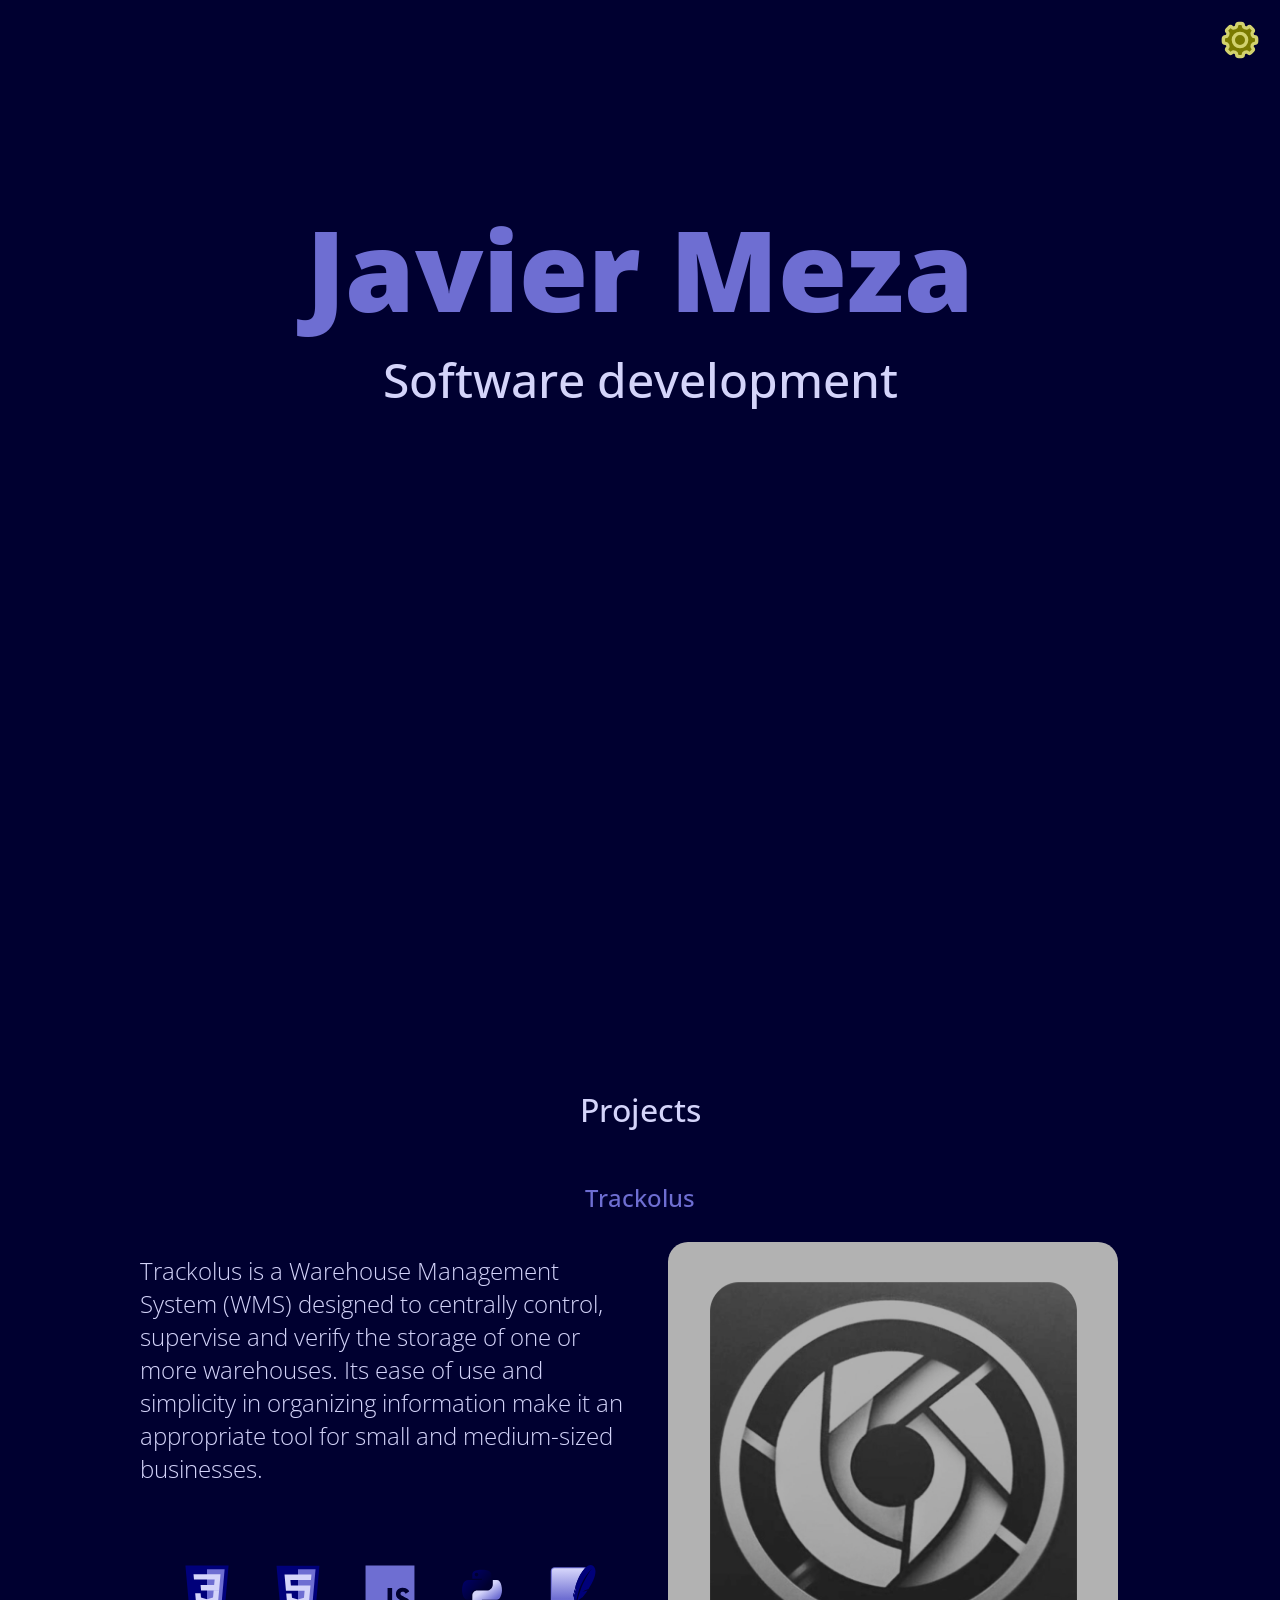
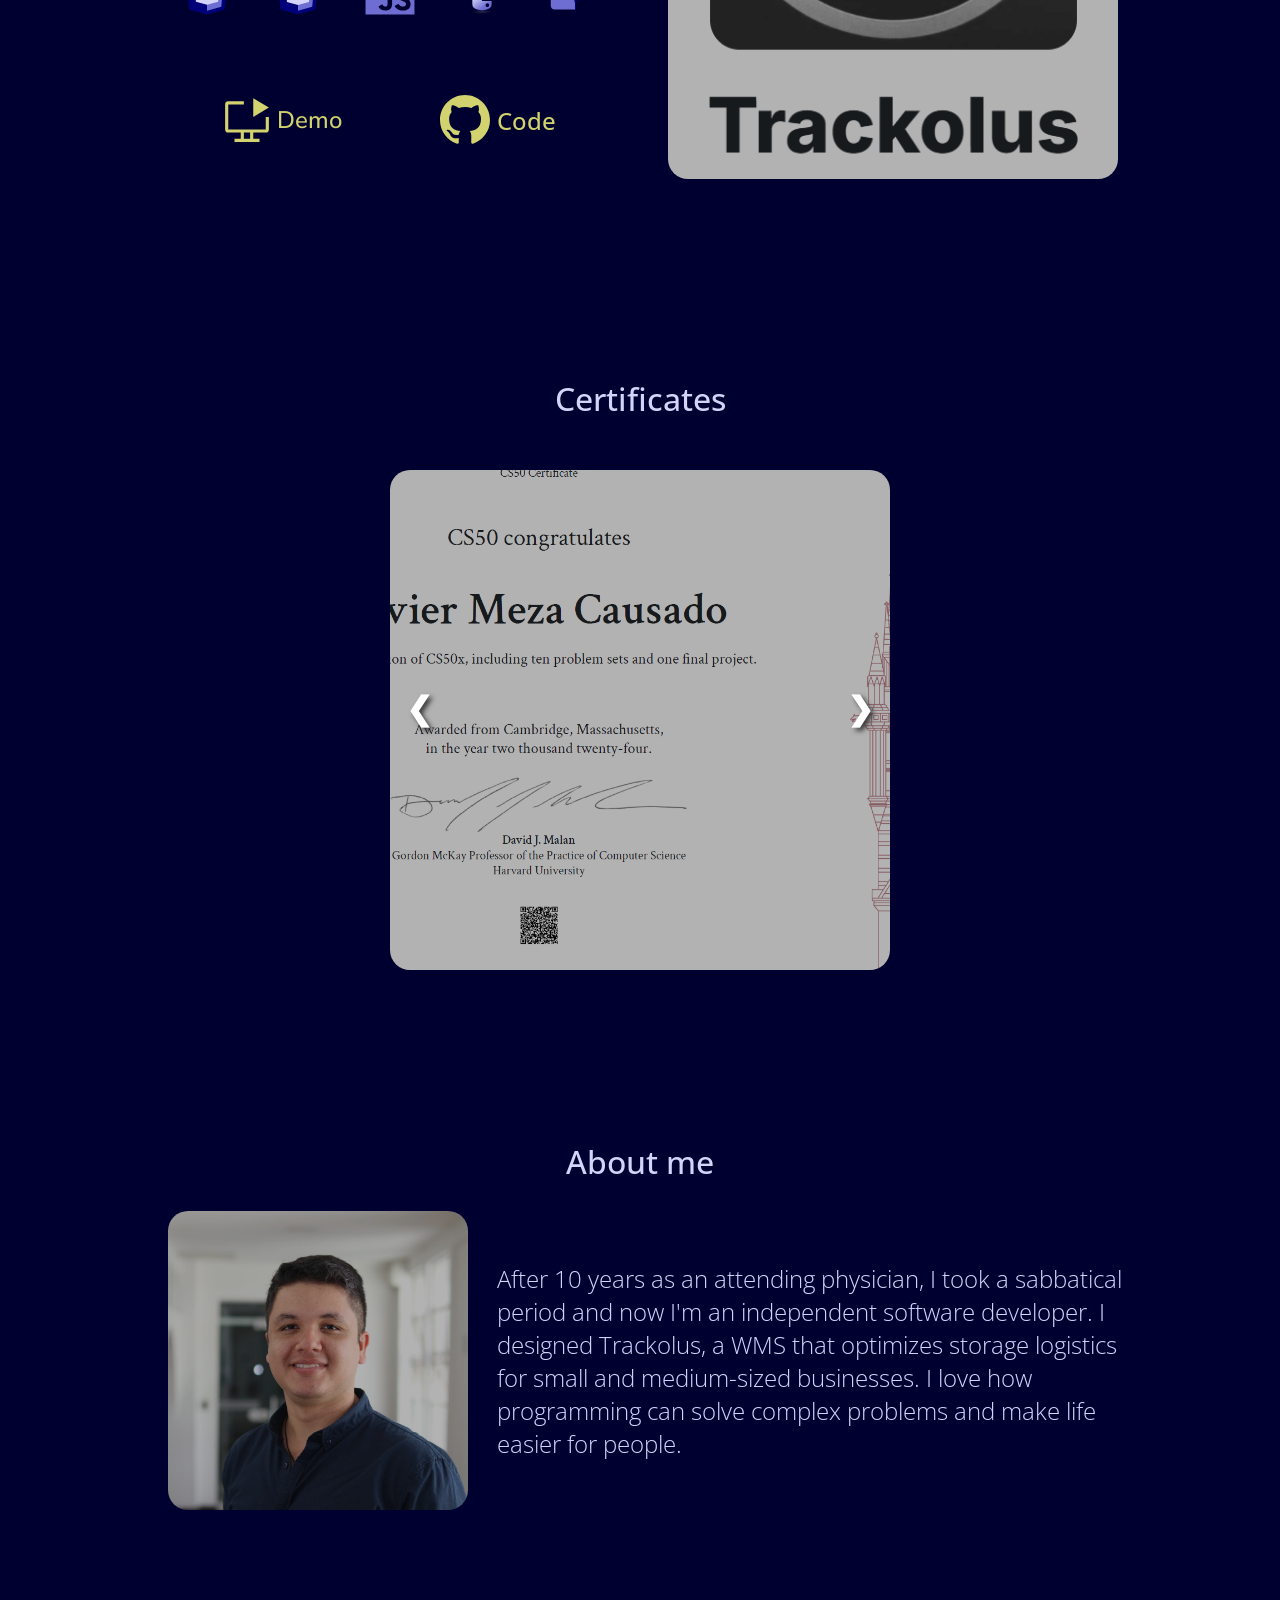
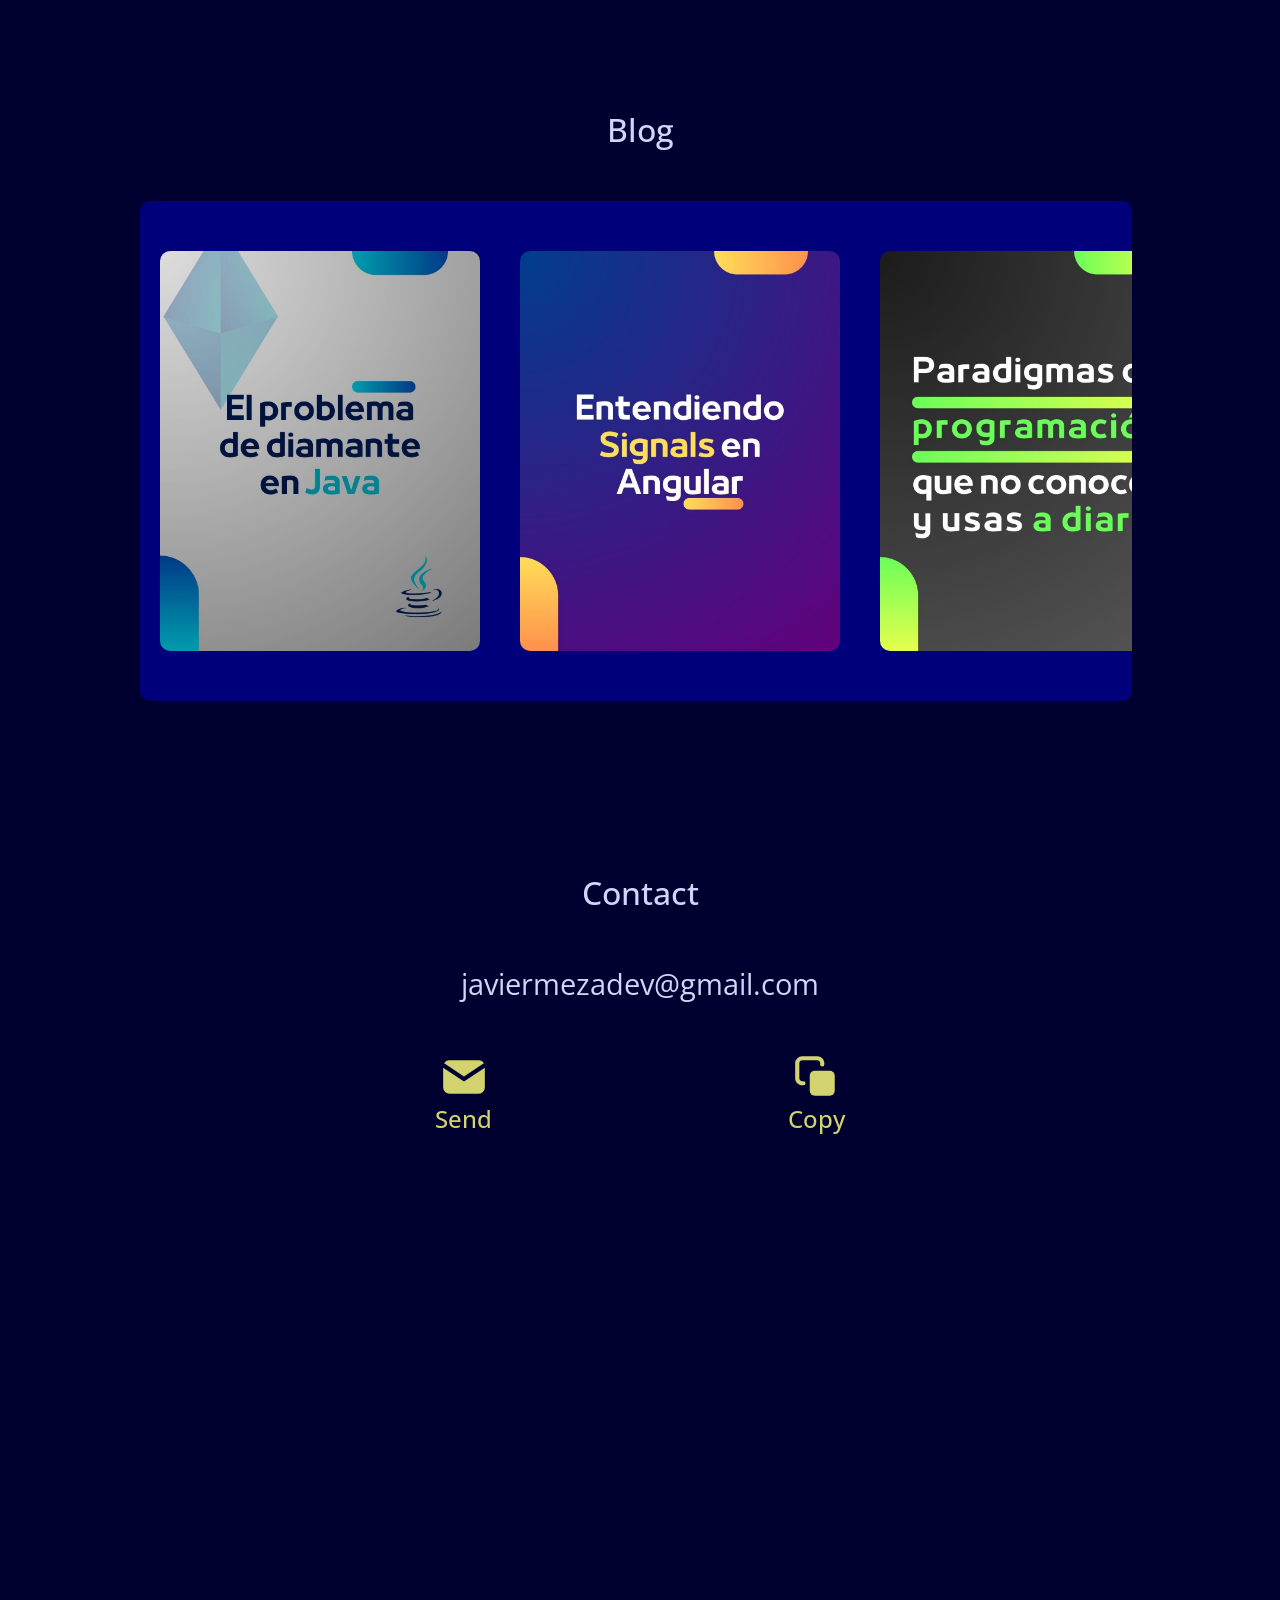
==== commit 9ee4a6db: "Fix bugs on dark/light mode" ====
--- a/index.html
+++ b/index.html
@@ -354,7 +354,7 @@
     <div id="space3"></div>
   </main>
   <div id="modal">
-    <div class="white" id="modal-content">
+    <div id="modal-content">
     </div>
   </div>
 </body>
--- a/styles.css
+++ b/styles.css
@@ -789,7 +789,7 @@
 }
 
 #blog-slideshow-container {
-    width: 1000px;
+    width: 95vw;
     height: 500px;
     background-color: var(--second);
     display: flex;
@@ -860,6 +860,10 @@
     .certificates-slideshow-container, .certificates-slides {
         height: 500px;
     }
+    #blog-slideshow-container {
+        width: 992px;
+        height: 500px;
+    }
 }
 
 @media only screen and (orientation: landscape) {
@@ -874,5 +878,4 @@
         width: 90vw;
         height: fit-content;
     }
-}
-
+}
--- a/styles.css
+++ b/styles.css
@@ -789,7 +789,7 @@
 }
 
 #blog-slideshow-container {
-    width: 1000px;
+    width: 95vw;
     height: 500px;
     background-color: var(--second);
     display: flex;
@@ -860,6 +860,10 @@
     .certificates-slideshow-container, .certificates-slides {
         height: 500px;
     }
+    #blog-slideshow-container {
+        width: 992px;
+        height: 500px;
+    }
 }
 
 @media only screen and (orientation: landscape) {
@@ -874,5 +878,4 @@
         width: 90vw;
         height: fit-content;
     }
-}
-
+}
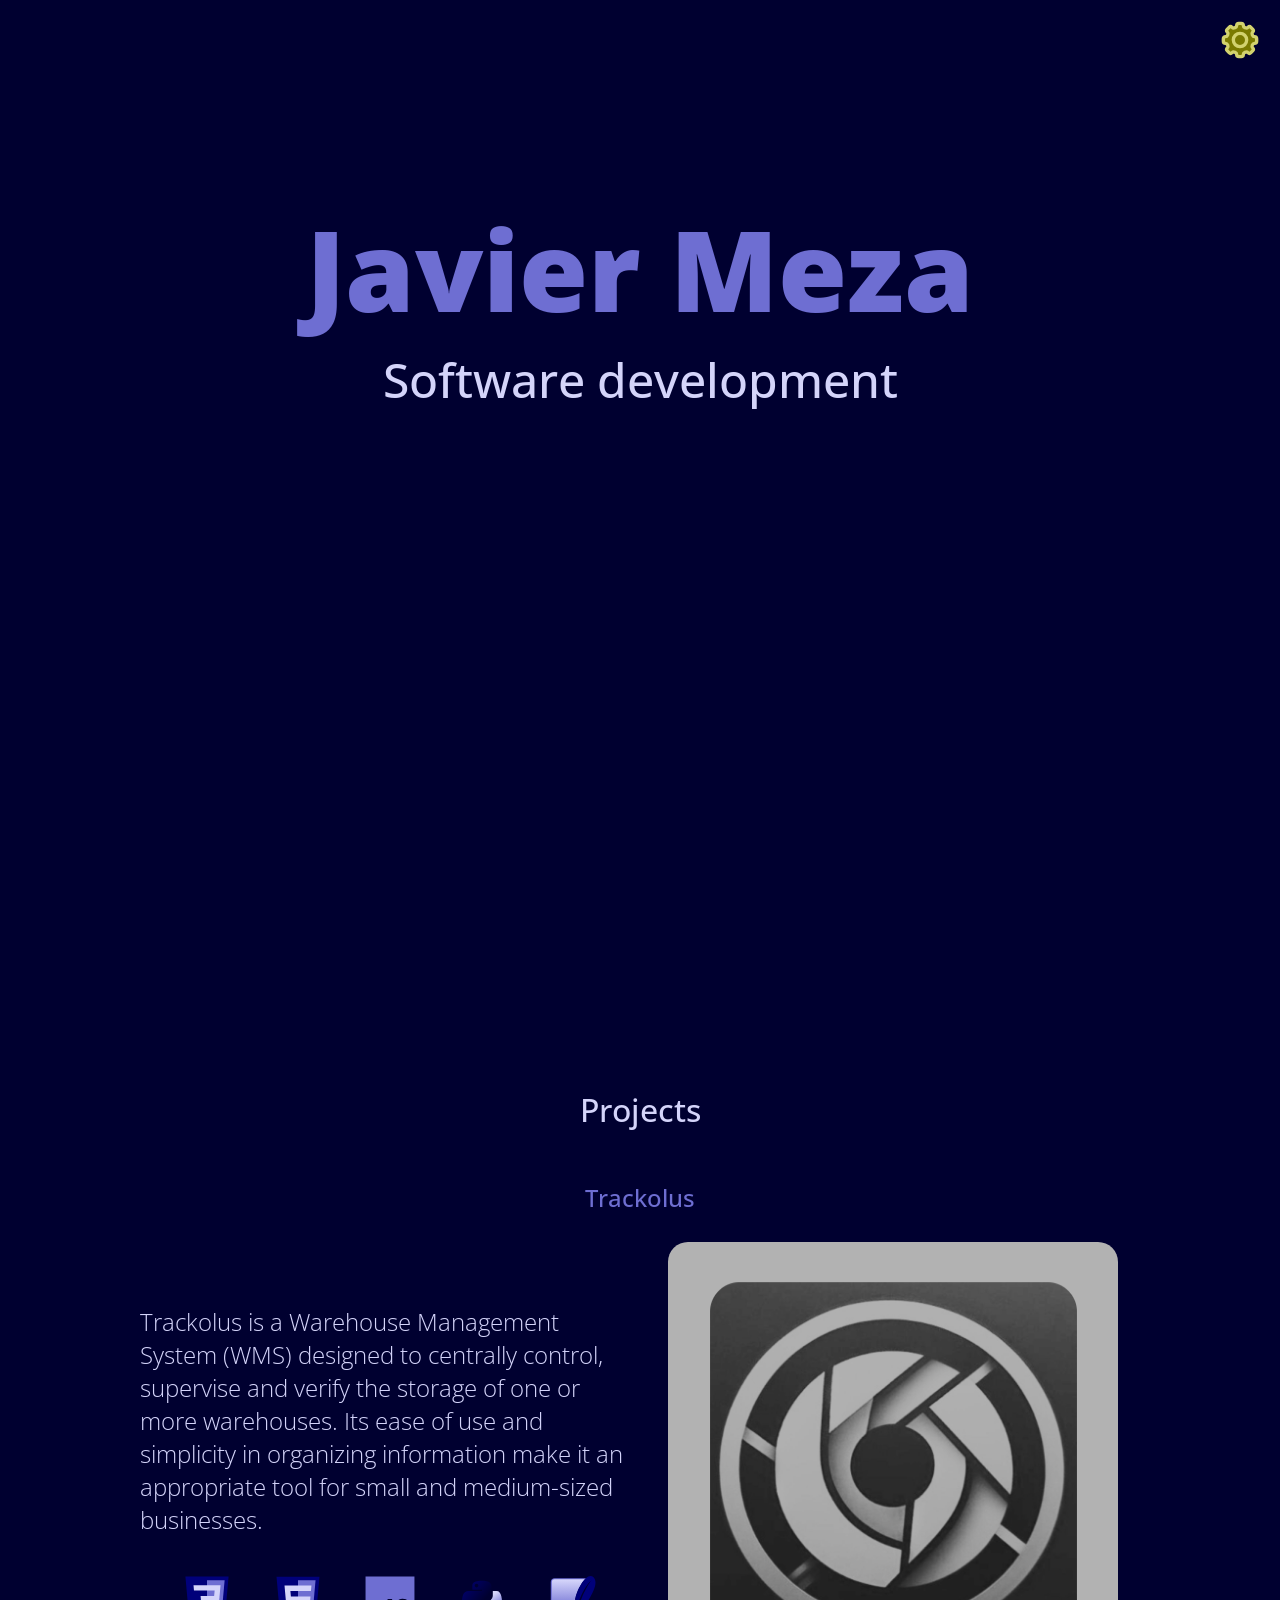
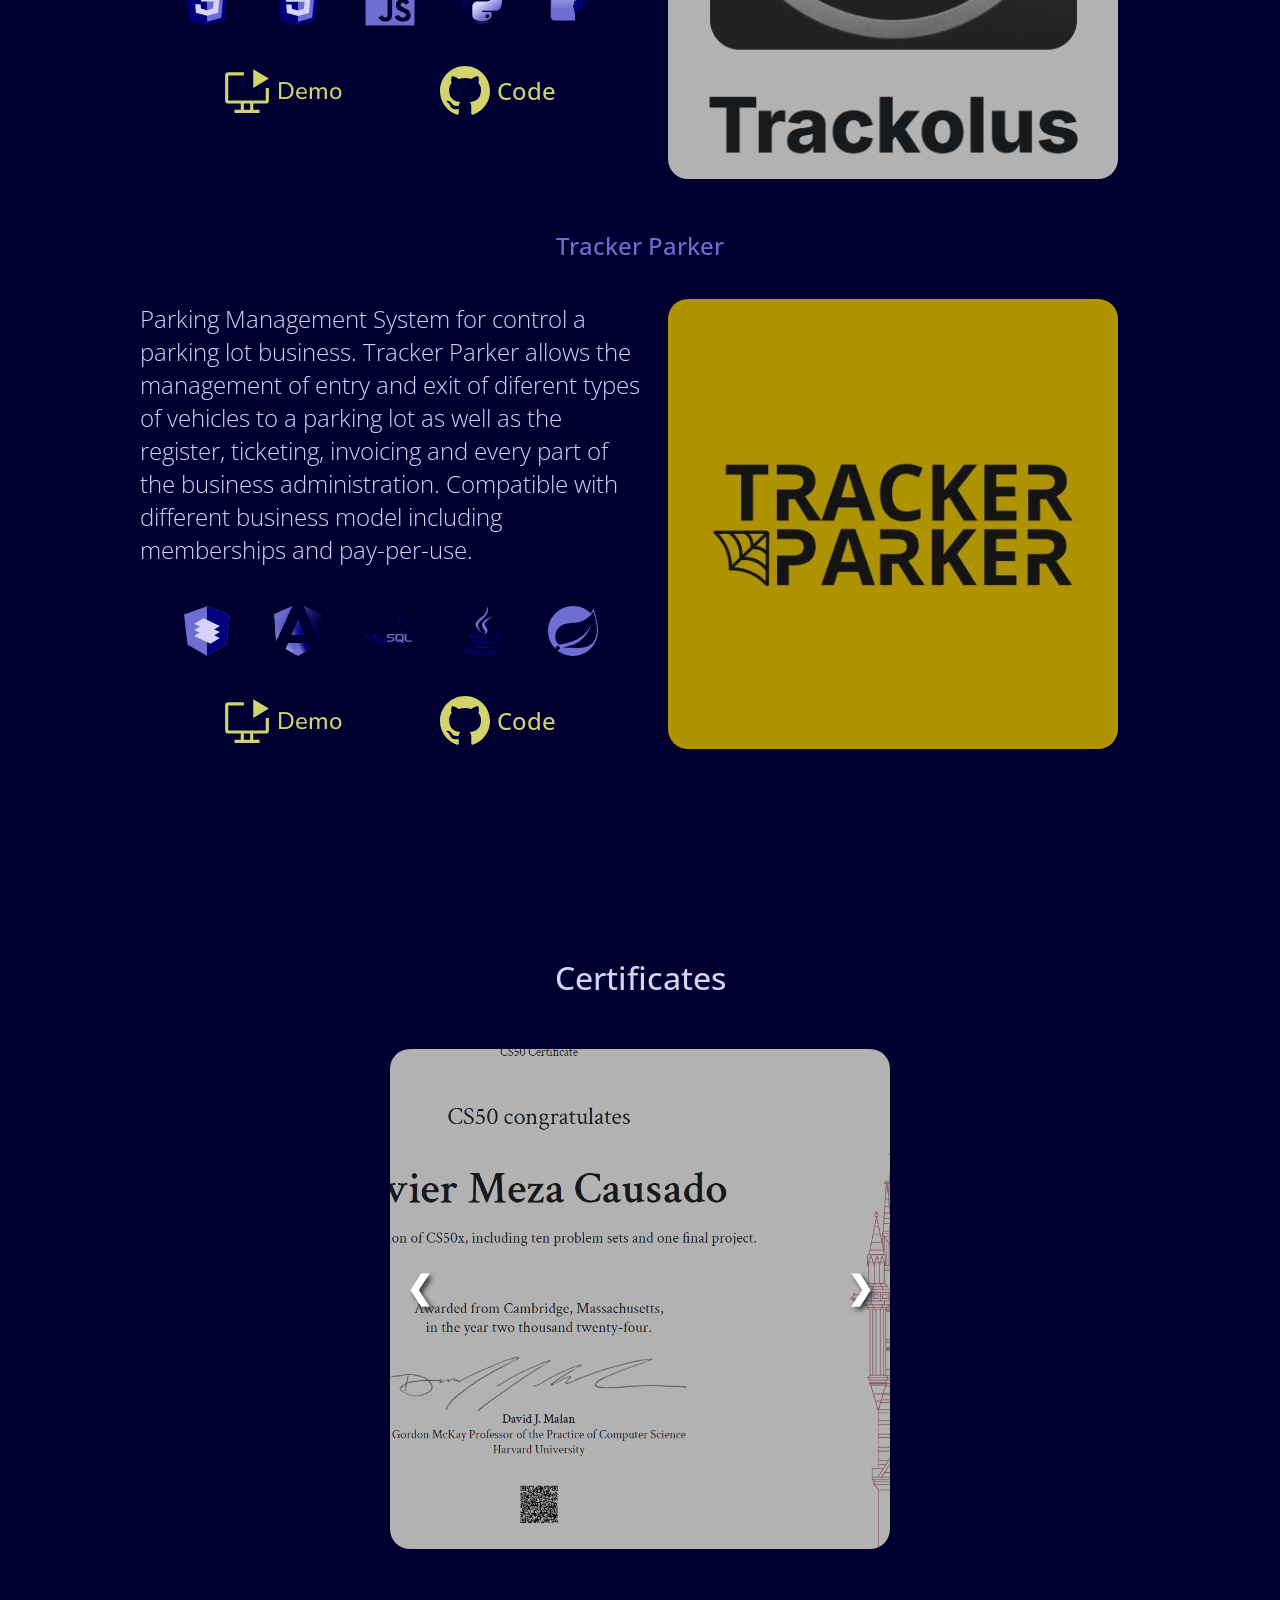
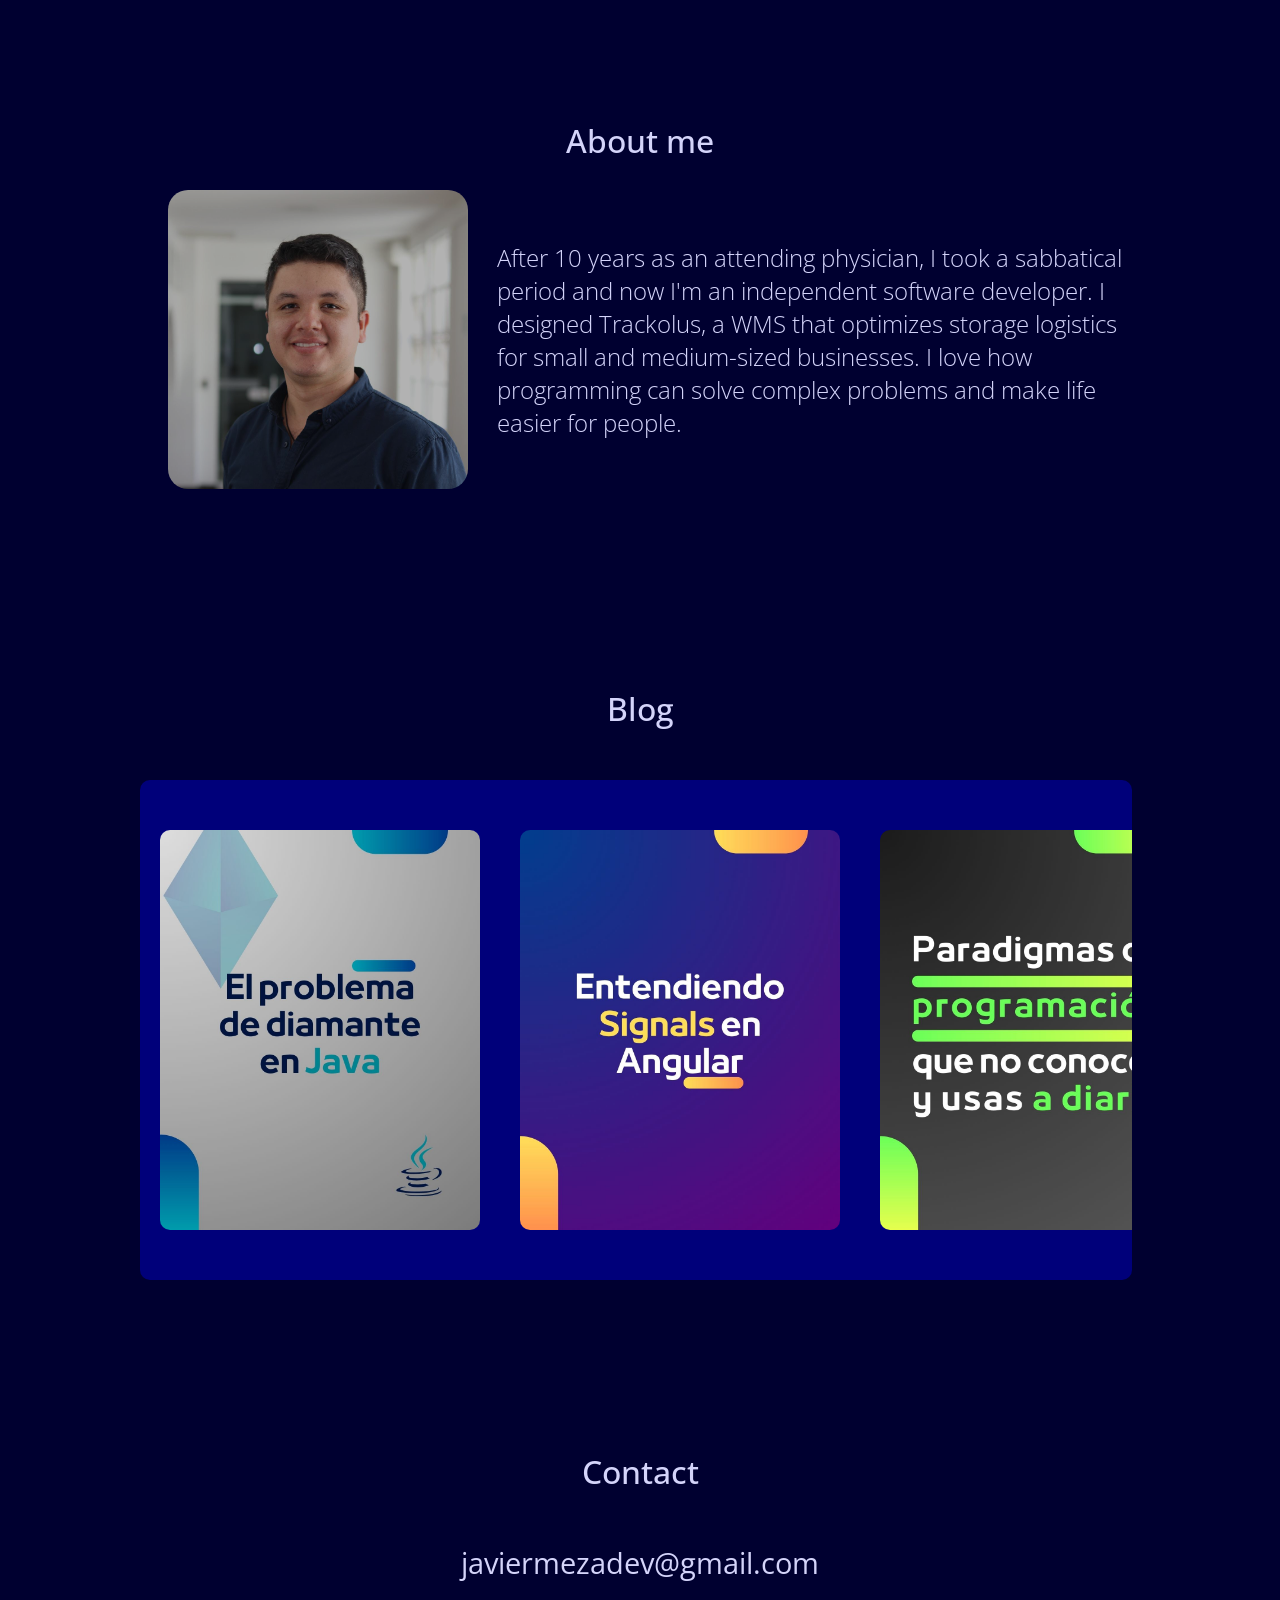
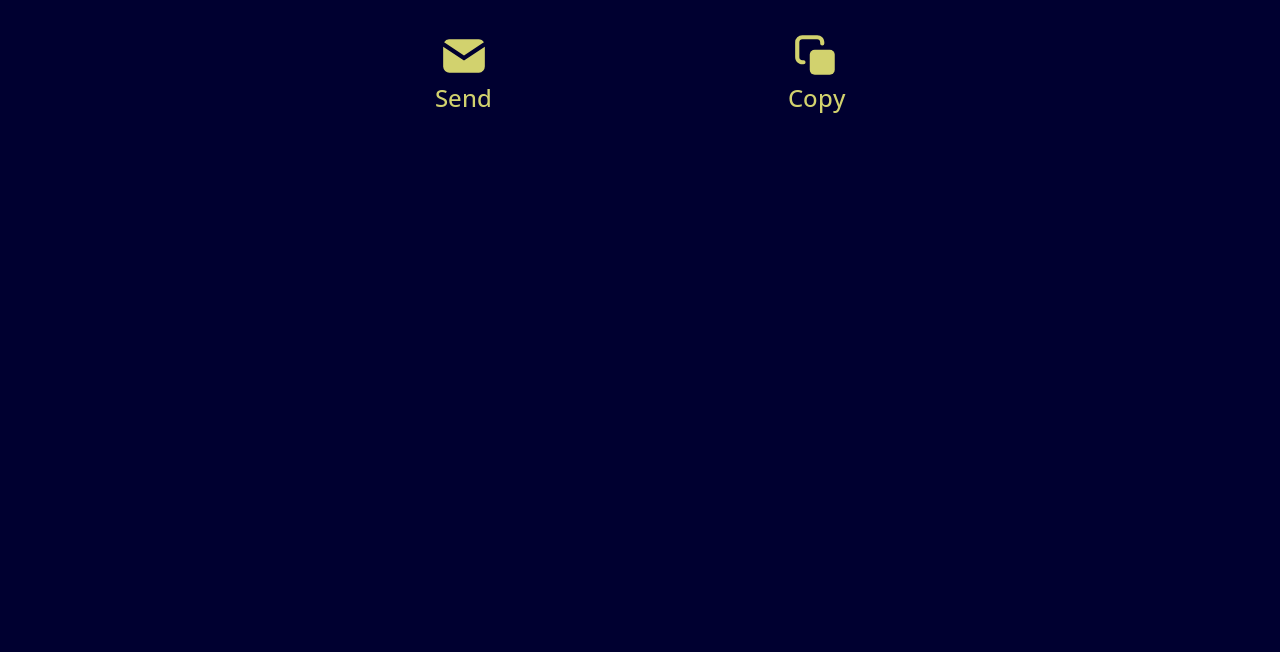
==== commit fa64838c: "Add Tracker Parker to portfolio" ====
--- a/index.html
+++ b/index.html
@@ -150,10 +150,10 @@
     <article id="projects">
       <div style="height: 120px;"></div>
       <h3 class="article-title" id="projects-title"><span class="english">Projects</span><span class="spanish">Proyectos</span></h3>
-      <div class="project">
-        <h4 id="project-title">Trackolus</h4>
+      <section class="project" id="trackolus">
+        <h4 class="project-title" id="trackolus-title">Trackolus</h4>
         <div class="project-container">
-          <div class="descrip-tech-container">
+          <div class="description-tech-container">
             <p class="project-description">
               <span class="english">Trackolus is a Warehouse Management System (WMS) designed to centrally control,
                 supervise and verify the storage of one or more warehouses. Its ease of use and simplicity in organizing
@@ -275,7 +275,119 @@
           </div>
           <img class="image white" id="trackolus-image" src="trackolus.png">
         </div>
-      </div>
+      </section>
+      <br>
+
+      <section class="project" id="tracker-parker">
+        <h4 class="project-title" id="tracker-parker-title">Tracker Parker</h4>
+        <div class="project-container">
+          <div class="description-tech-container">
+            <p class="project-description">
+              <span class="english">Parking Management System for control a parking lot business. Tracker Parker allows 
+                the management of entry and exit of diferent types of vehicles to a parking lot as well as the register, 
+                ticketing, invoicing and every part of the business administration. Compatible with different business model including
+                memberships and pay-per-use.</span>
+              <span class="spanish">Sistema de Administración de Estacionamientos para manejar un negocio de parqueaderos.
+                Tracker Parker permite la gestión del ingreso y egreso de vehículos a un parqueadero así como el registro,
+                generación de tiquetes, facturación y cada parte de la administración del negocio. Compatible con diferentes 
+                modelos de negocio como membresía y uso por evento.</span>
+            </p>
+            <div class="project-technologies">
+              <!-- Material icon -->
+              <svg class="technology-icon material-icon" id="tracker-parker-material-icon" name="Material"
+                xmlns="http://www.w3.org/2000/svg" width="50" height="50" viewBox="0 0 128 128">
+                <path class="material-light color-light" fill="#ffa726" d="M63.934.656L5.25 21.66l8.863 77.719l49.82 27.77l49.887-27.77l9.059-77.719Zm0 0" />
+                <path class="material-dark color-dark" fill="#fb8c00" d="M63.934.656v126.492l49.886-27.77l9.059-77.718Zm0 0" />
+                <path class="material-lighter1 color-lighter" fill="#ffe0b2" d="m72.797 96.688l-41.55-20.02l23.827-14.703L96.887 82.05Zm0 0" />
+                <path class="material-lighter2 color-lighter" fill="#fff3e0" d="m72.797 81.262l-41.55-20.086l23.827-14.637l41.813 20.086Zm0 0" />
+                <path class="material-lighter3 color-lighter" fill="#fff" d="m72.797 65.84l-41.55-20.09l23.827-14.703l41.813 20.086Zm0 0" />
+              </svg>
+              <!-- Angular icon -->
+              <svg class="technology-icon angular-icon" id="tracker-parker-angular-icon" name="Angular"
+                xmlns="http://www.w3.org/2000/svg" width="50" height="50" viewBox="0 0 128 128">
+                <linearGradient id="deviconAngular0" x1="14.704" x2="110.985" y1="46.27" y2="92.024" gradientTransform="matrix(1 0 0 -1 0 130)" gradientUnits="userSpaceOnUse">
+                  <stop offset="0" class="angular-lighter color-lighter" stop-color="#e40035" />
+                  <stop offset=".24" class="angular-light1 color-light" stop-color="#f60a48" />
+                  <stop offset=".352" class="angular-light2 color-light" stop-color="#f20755" />
+                  <stop offset=".494" class="angular-dark1 color-dark" stop-color="#dc087d" />
+                  <stop offset=".745" class="angular-dark2 color-dark" stop-color="#9717e7" />
+                  <stop offset="1" class="angular-darker color-darker" stop-color="#6c00f5" />
+                </linearGradient>
+                <path fill="url(#deviconAngular0)" d="m124.5 21.3l-4.4 68.6L78.3 0zm-29 88.7L64 128l-31.5-18l6.4-15.5h50.3zM64 34.1l16.5 40.2h-33zM7.9 89.9L3.5 21.3L49.7 0z" />
+                <linearGradient id="deviconAngular1" x1="28.733" x2="91.742" y1="117.071" y2="45.195" gradientTransform="matrix(1 0 0 -1 0 130)" gradientUnits="userSpaceOnUse">
+                  <stop offset="0" class="angular-light3 color-light" stop-color="#ff31d9" />
+                  <stop offset="1" class="angular-dark3 color-dark" stop-color="#ff5be1" stop-opacity="0" />
+                </linearGradient>
+                <path fill="url(#deviconAngular1)" d="m124.5 21.3l-4.4 68.6L78.3 0zm-29 88.7L64 128l-31.5-18l6.4-15.5h50.3zM64 34.1l16.5 40.2h-33zM7.9 89.9L3.5 21.3L49.7 0z" />
+              </svg>
+              <!-- MySQL icon -->
+              <svg class="technology-icon mysql-icon" id="tracker-parker-mysql-icon" name="MySQL"
+                xmlns="http://www.w3.org/2000/svg" width="50" height="50" viewBox="0 0 128 128">
+                <path class="mysql-dark color-dark" fill="#00618a" 
+                  d="M0 91.313h4.242V74.566l6.566 14.598c.773 1.77 1.832 2.391 3.914 2.391s3.098-.621 3.871-2.391l6.566-14.598v16.746h4.242V74.594c0-1.633-.652-2.422-2-2.828c-3.223-1.004-5.383-.137-6.363 2.039l-6.441 14.41l-6.238-14.41c-.937-2.176-3.14-3.043-6.359-2.039c-1.348.406-2 1.195-2 2.828zM32.93 77.68h4.238v9.227c-.039.5.16 1.676 2.484 1.715h9.223V77.633h4.25c.02 0-.008 14.984-.008 15.047c.023 3.695-4.582 4.496-6.707 4.559H33.02v-2.852l13.414-.004c2.73-.285 2.406-1.645 2.406-2.098v-1.113h-9.012c-4.195-.039-6.863-1.871-6.898-3.977c-.004-.191.09-9.422 0-9.516zm0 0" />
+                <path class="mysql-light color-light" fill="#e48e00" 
+                  d="M56.391 91.313h12.195c1.426 0 2.813-.301 3.914-.816c1.836-.84 2.73-1.984 2.73-3.48v-3.098c0-1.223-1.016-2.367-3.016-3.125c-1.059-.41-2.367-.625-3.629-.625h-5.141c-1.711 0-2.527-.516-2.73-1.656c-.039-.137-.039-.246-.039-.383V76.2c0-.109 0-.219.039-.355c.203-.867.652-1.113 2.16-1.25l.41-.027h12.109v-2.824H63.488c-1.711 0-2.609.109-3.426.352c-2.527.789-3.629 2.039-3.629 4.215v2.473c0 1.902 2.16 3.535 5.789 3.914l1.223.055h4.406c.164 0 .324 0 .449.027c1.344.109 1.914.355 2.324.844c.211.195.332.473.324.758v2.477c0 .297-.203.68-.609 1.004c-.367.328-.98.543-1.793.598l-.449.027H56.391zm45.297-4.922c0 2.91 2.164 4.539 6.523 4.867l1.227.055h11.051v-2.828h-11.133c-2.488 0-3.426-.625-3.426-2.121V71.738h-4.238V86.39zm-23.75.148V76.457c0-2.559 1.801-4.113 5.355-4.602a8 8 0 0 1 1.145-.082h8.047c.41 0 .777.027 1.188.082c3.555.488 5.352 2.043 5.352 4.602v10.082c0 2.078-.762 3.188-2.523 3.914l4.18 3.77h-4.926l-3.379-3.051l-3.402.215H84.44a9.2 9.2 0 0 1-2.492-.352c-2.699-.734-4.008-2.152-4.008-4.496zm4.578-.246c0 .137.039.273.082.438c.246 1.172 1.348 1.824 3.023 1.824h3.852l-3.539-3.195h4.926l3.086 2.789c.57-.305.941-.766 1.074-1.363c.039-.137.039-.273.039-.41v-9.668c0-.109 0-.246-.039-.383c-.246-1.09-1.348-1.715-2.984-1.715h-6.414c-1.879 0-3.105.816-3.105 2.098zm0 0" />
+                <path class="mysql-dark color-dark" fill="#00618a" 
+                  d="M124.219 67.047c-2.605-.07-4.598.172-6.301.891c-.484.203-1.258.207-1.336.813c.266.281.309.699.52 1.039c.406.66 1.094 1.539 1.707 2l2.074 1.484c1.273.777 2.699 1.223 3.93 2c.723.461 1.441 1.039 2.148 1.559c.348.254.582.656 1.039.816v-.074c-.238-.305-.301-.723-.52-1.039l-.965-.965c-.941-1.25-2.137-2.348-3.41-3.262c-1.016-.727-3.281-1.711-3.707-2.891l-.074-.074c.719-.078 1.563-.34 2.223-.516c1.117-.301 2.113-.223 3.262-.52l1.559-.449v-.293c-.582-.598-.996-1.387-1.633-1.93c-1.656-1.41-3.469-2.824-5.336-4.004c-1.035-.652-2.312-1.074-3.41-1.629c-.367-.187-1.016-.281-1.262-.594c-.574-.734-.887-1.664-1.332-2.52l-2.668-5.633c-.562-1.285-.93-2.555-1.633-3.707c-3.363-5.535-6.988-8.875-12.602-12.156c-1.191-.699-2.633-.973-4.148-1.332l-2.449-.148c-.496-.211-1.012-.82-1.48-1.113c-1.859-1.176-6.629-3.73-8.008-.371c-.867 2.121 1.301 4.191 2.078 5.266c.543.754 1.242 1.598 1.629 2.445c.258.555.301 1.113.52 1.703c.539 1.453 1.008 3.031 1.707 4.375c.352.68.738 1.395 1.184 2c.273.371.742.539.816 1.113c-.457.641-.484 1.633-.742 2.445c-1.16 3.652-.723 8.191.965 10.898c.516.828 1.734 2.609 3.41 1.926c1.465-.598 1.137-2.445 1.555-4.078c.098-.367.039-.641.223-.887v.074l1.336 2.668c.988 1.59 2.738 3.25 4.223 4.371c.773.582 1.379 1.59 2.375 1.93V68.6h-.074c-.195-.297-.496-.422-.742-.664c-.582-.57-1.227-1.277-1.703-1.93c-1.352-1.832-2.547-3.84-3.633-5.93c-.52-.996-.973-2.098-1.41-3.113c-.168-.391-.164-.984-.516-1.184c-.48.742-1.187 1.344-1.559 2.223c-.594 1.402-.668 3.117-.891 4.891l-.148.074c-1.031-.25-1.395-1.312-1.777-2.223c-.973-2.305-1.152-6.02-.297-8.672c.219-.687 1.219-2.852.813-3.484c-.191-.633-.828-1-1.184-1.484a11.7 11.7 0 0 1-1.187-2.074c-.793-1.801-1.164-3.816-2-5.633c-.398-.871-1.074-1.75-1.629-2.523c-.617-.855-1.305-1.484-1.781-2.52c-.168-.367-.398-.957-.148-1.336c.078-.254.195-.359.445-.441c.43-.332 1.629.109 2.074.293c1.191.496 2.184.965 3.191 1.633c.48.32.969.941 1.555 1.113h.668c1.043.238 2.211.07 3.188.367c1.723.523 3.27 1.34 4.668 2.227c4.273 2.695 7.766 6.535 10.156 11.117c.387.738.551 1.441.891 2.223c.684 1.578 1.543 3.203 2.223 4.746s1.34 3.094 2.297 4.375c.504.672 2.453 1.031 3.336 1.406c.621.262 1.637.535 2.223.891c1.125.676 2.211 1.48 3.266 2.223c.523.375 2.141 1.188 2.223 1.855zM91.082 38.805a5.3 5.3 0 0 0-1.332.148v.074h.074c.258.535.715.879 1.035 1.336l.742 1.555l.074-.07c.461-.324.668-.844.668-1.633c-.187-.195-.211-.437-.371-.668c-.211-.309-.621-.48-.891-.742zm0 0" />
+              </svg>
+              <!-- Java -->
+              <svg class="technology-icon java-icon" id="tracker-parker-java-icon" name="Java"
+                xmlns="http://www.w3.org/2000/svg" width="50" height="50" viewBox="0 0 128 128">
+                <path class="java-dark color-dark" fill="#0074bd" 
+                  d="M47.617 98.12s-4.767 2.774 3.397 3.71c9.892 1.13 14.947.968 25.845-1.092c0 0 2.871 1.795 6.873 3.351c-24.439 10.47-55.308-.607-36.115-5.969m-2.988-13.665s-5.348 3.959 2.823 4.805c10.567 1.091 18.91 1.18 33.354-1.6c0 0 1.993 2.025 5.132 3.131c-29.542 8.64-62.446.68-41.309-6.336" />
+                <path class="java-light color-light" fill="#ea2d2e" 
+                  d="M69.802 61.271c6.025 6.935-1.58 13.17-1.58 13.17s15.289-7.891 8.269-17.777c-6.559-9.215-11.587-13.792 15.635-29.58c0 .001-42.731 10.67-22.324 34.187" />
+                  <path class="java-dark color-dark" fill="#0074bd" 
+                  d="M102.123 108.229s3.529 2.91-3.888 5.159c-14.102 4.272-58.706 5.56-71.094.171c-4.451-1.938 3.899-4.625 6.526-5.192c2.739-.593 4.303-.485 4.303-.485c-4.953-3.487-32.013 6.85-13.743 9.815c49.821 8.076 90.817-3.637 77.896-9.468M49.912 70.294s-22.686 5.389-8.033 7.348c6.188.828 18.518.638 30.011-.326c9.39-.789 18.813-2.474 18.813-2.474s-3.308 1.419-5.704 3.053c-23.042 6.061-67.544 3.238-54.731-2.958c10.832-5.239 19.644-4.643 19.644-4.643m40.697 22.747c23.421-12.167 12.591-23.86 5.032-22.285c-1.848.385-2.677.72-2.677.72s.688-1.079 2-1.543c14.953-5.255 26.451 15.503-4.823 23.725c0-.002.359-.327.468-.617" />
+                <path class="java-light color-light" fill="#ea2d2e" 
+                  d="M76.491 1.587S89.459 14.563 64.188 34.51c-20.266 16.006-4.621 25.13-.007 35.559c-11.831-10.673-20.509-20.07-14.688-28.815C58.041 28.42 81.722 22.195 76.491 1.587" />
+                  <path class="java-dark color-dark" fill="#0074bd" 
+                  d="M52.214 126.021c22.476 1.437 57-.8 57.817-11.436c0 0-1.571 4.032-18.577 7.231c-19.186 3.612-42.854 3.191-56.887.874c0 .001 2.875 2.381 17.647 3.331" />
+              </svg>
+              <!-- Spring icon -->
+              <svg class="technology-icon spring-icon" id="tracker-parker-spring-icon" name="Spring"
+                xmlns="http://www.w3.org/2000/svg" width="50" height="50" viewBox="0 0 128 128">
+                <path class="spring-light color-light" fill="#77bc1f" 
+                d="M116.452 6.643a59 59 0 0 1-6.837 12.136A64.25 64.25 0 0 0 64.205-.026C28.984-.026 0 28.982 0 64.242a64.32 64.32 0 0 0 19.945 46.562l2.368 2.1a64.22 64.22 0 0 0 41.358 15.122c33.487 0 61.637-26.24 64.021-59.683c1.751-16.371-3.051-37.077-11.24-61.7M29.067 111.17a5.5 5.5 0 0 1-4.269 2.034c-3.018 0-5.487-2.484-5.487-5.502s2.485-5.501 5.487-5.501c1.25 0 2.485.433 3.452 1.234c2.351 1.9 2.718 5.384.817 7.735m87.119-19.238c-15.843 21.122-49.68 14.003-71.376 15.02c0 0-3.852.234-7.721.867c0 0 1.45-.617 3.335-1.334c15.226-5.301 22.43-6.335 31.685-11.086c17.427-8.869 34.654-28.274 38.24-48.463c-6.637 19.422-26.75 36.11-45.077 42.895c-12.557 4.635-35.238 9.136-35.238 9.136l-.917-.484c-15.442-7.518-15.91-40.977 12.157-51.78c12.291-4.735 24.048-2.134 37.323-5.302c14.175-3.367 30.568-14.004 37.238-27.874c7.471 22.19 16.46 56.932.35 78.405z" />
+              </svg>
+            </div>
+            <div class="options-container">
+              <a href="https://trackerparker.javiermeza.dev">
+                <div class="project-action" id="trackolus-demo">
+                  <svg xmlns="http://www.w3.org/2000/svg" width="50" height="50" viewBox="0 0 32 32">
+                    <path class="svg-path" fill="black" d="M20 2v12l10-6z" />
+                    <path class="svg-path" fill="black"
+                      d="M28 14v8H4V6h10V4H4a2 2 0 0 0-2 2v16a2 2 0 0 0 2 2h8v4H8v2h16v-2h-4v-4h8a2 2 0 0 0 2-2v-8zM18 28h-4v-4h4z" />
+                  </svg>
+                  <p class="project-action-text button-text">Demo</p>
+                </div>
+              </a>
+              <a href="https://github.com/lordjav/trackerparker">
+                <div class="project-action" id="trackolus-code">
+                  <svg xmlns="http://www.w3.org/2000/svg" width="50" height="50" viewBox="0 0 24 24">
+                    <g fill="none">
+                      <g clip-path="url(#akarIconsGithubFill0)">
+                        <path class="svg-path" fill="black" fill-rule="evenodd"
+                          d="M12 0C5.37 0 0 5.37 0 12c0 5.31 3.435 9.795 8.205 11.385c.6.105.825-.255.825-.57c0-.285-.015-1.23-.015-2.235c-3.015.555-3.795-.735-4.035-1.41c-.135-.345-.72-1.41-1.23-1.695c-.42-.225-1.02-.78-.015-.795c.945-.015 1.62.87 1.845 1.23c1.08 1.815 2.805 1.305 3.495.99c.105-.78.42-1.305.765-1.605c-2.67-.3-5.46-1.335-5.46-5.925c0-1.305.465-2.385 1.23-3.225c-.12-.3-.54-1.53.12-3.18c0 0 1.005-.315 3.3 1.23c.96-.27 1.98-.405 3-.405s2.04.135 3 .405c2.295-1.56 3.3-1.23 3.3-1.23c.66 1.65.24 2.88.12 3.18c.765.84 1.23 1.905 1.23 3.225c0 4.605-2.805 5.625-5.475 5.925c.435.375.81 1.095.81 2.22c0 1.605-.015 2.895-.015 3.3c0 .315.225.69.825.57A12.02 12.02 0 0 0 24 12c0-6.63-5.37-12-12-12"
+                          clip-rule="evenodd" />
+                      </g>
+                      <defs>
+                        <clipPath id="akarIconsGithubFill0">
+                          <path class="svg-path" fill="black" d="M0 0h24v24H0z" />
+                        </clipPath>
+                      </defs>
+                    </g>
+                  </svg>
+                  <p class="project-action-text button-text"><span class="english">Code</span><span
+                      class="spanish">Código</span></p>
+                </div>
+              </a>
+            </div>
+          </div>
+          <img class="image white" id="trackolus-image" src="trackerparker.jpg">
+        </div>
+      </section>
+
     </article>
     <article id="certificates">
       <div style="height: 120px;"></div>
--- a/styles.css
+++ b/styles.css
@@ -699,6 +699,96 @@
     transition: fill 300ms ease, stop-color 300ms ease;
 }
 
+.material-icon:hover .material-lighter1 {
+    fill: #ffe0b2 !important;
+    transition: fill 300ms ease;
+}
+
+.material-icon:hover .material-lighter2 {
+    fill: #fff3e0 !important;
+    transition: fill 300ms ease;
+}
+
+.material-icon:hover .material-lighter3 {
+    fill: #fff !important;
+    transition: fill 300ms ease;
+}
+
+.material-icon:hover .material-light {
+    fill: #ffa726 !important;
+    transition: fill 300ms ease;
+}
+
+.material-icon:hover .material-dark {
+    fill: #fb8c00 !important;
+    transition: fill 300ms ease;
+}
+
+.angular-icon:hover .angular-lighter {
+    stop-color: #e40035 !important;
+    transition: stop-color 300ms ease;
+}
+
+.angular-icon:hover .angular-light1 {
+    stop-color: #f60a48 !important;
+    transition: stop-color 300ms ease;
+}
+
+.angular-icon:hover .angular-light2 {
+    stop-color: #f20755 !important;
+    transition: stop-color 300ms ease;
+}
+
+.angular-icon:hover .angular-light3 {
+    stop-color: #ff31d9 !important;
+    transition: stop-color 300ms ease;
+}
+
+.angular-icon:hover .angular-dark1 {
+    stop-color: #dc087d !important;
+    transition: stop-color 300ms ease;
+}
+
+.angular-icon:hover .angular-dark2 {
+    stop-color: #9717e7 !important;
+    transition: stop-color 300ms ease;
+}
+
+.angular-icon:hover .angular-dark3 {
+    stop-color: #ff5be1 !important;
+    transition: stop-color 300ms ease;
+}
+
+.angular-icon:hover .angular-darker {
+    stop-color: #6c00f5 !important;
+    transition: stop-color 300ms ease;
+}
+
+.mysql-icon:hover .mysql-light {
+    fill: #e48e00 !important;
+    transition: fill 300ms ease;
+}
+
+.mysql-icon:hover .mysql-dark {
+    fill: #00618a !important;
+    transition: fill 300ms ease;
+}
+
+.java-icon:hover .java-light {
+    fill: #ea2d2e !important;
+    transition: fill 300ms ease;
+}
+
+.java-icon:hover .java-dark {
+    fill: #0074bd !important;
+    transition: fill 300ms ease;
+}
+
+.spring-icon:hover .spring-light {
+    fill: #77bc1f !important;
+    transition: fill 300ms ease;
+}
+
 .certificates-slideshow-container {    
     position: relative;
     width: 80vw;
@@ -730,7 +820,7 @@
     font-size: 2rem;
     transition: 600ms ease;
     user-select: none;
-    z-index: 1;
+    z-index: 0;
     text-shadow: 3px 3px 5px #383838;
 }
 
--- a/styles.css
+++ b/styles.css
@@ -699,6 +699,96 @@
     transition: fill 300ms ease, stop-color 300ms ease;
 }
 
+.material-icon:hover .material-lighter1 {
+    fill: #ffe0b2 !important;
+    transition: fill 300ms ease;
+}
+
+.material-icon:hover .material-lighter2 {
+    fill: #fff3e0 !important;
+    transition: fill 300ms ease;
+}
+
+.material-icon:hover .material-lighter3 {
+    fill: #fff !important;
+    transition: fill 300ms ease;
+}
+
+.material-icon:hover .material-light {
+    fill: #ffa726 !important;
+    transition: fill 300ms ease;
+}
+
+.material-icon:hover .material-dark {
+    fill: #fb8c00 !important;
+    transition: fill 300ms ease;
+}
+
+.angular-icon:hover .angular-lighter {
+    stop-color: #e40035 !important;
+    transition: stop-color 300ms ease;
+}
+
+.angular-icon:hover .angular-light1 {
+    stop-color: #f60a48 !important;
+    transition: stop-color 300ms ease;
+}
+
+.angular-icon:hover .angular-light2 {
+    stop-color: #f20755 !important;
+    transition: stop-color 300ms ease;
+}
+
+.angular-icon:hover .angular-light3 {
+    stop-color: #ff31d9 !important;
+    transition: stop-color 300ms ease;
+}
+
+.angular-icon:hover .angular-dark1 {
+    stop-color: #dc087d !important;
+    transition: stop-color 300ms ease;
+}
+
+.angular-icon:hover .angular-dark2 {
+    stop-color: #9717e7 !important;
+    transition: stop-color 300ms ease;
+}
+
+.angular-icon:hover .angular-dark3 {
+    stop-color: #ff5be1 !important;
+    transition: stop-color 300ms ease;
+}
+
+.angular-icon:hover .angular-darker {
+    stop-color: #6c00f5 !important;
+    transition: stop-color 300ms ease;
+}
+
+.mysql-icon:hover .mysql-light {
+    fill: #e48e00 !important;
+    transition: fill 300ms ease;
+}
+
+.mysql-icon:hover .mysql-dark {
+    fill: #00618a !important;
+    transition: fill 300ms ease;
+}
+
+.java-icon:hover .java-light {
+    fill: #ea2d2e !important;
+    transition: fill 300ms ease;
+}
+
+.java-icon:hover .java-dark {
+    fill: #0074bd !important;
+    transition: fill 300ms ease;
+}
+
+.spring-icon:hover .spring-light {
+    fill: #77bc1f !important;
+    transition: fill 300ms ease;
+}
+
 .certificates-slideshow-container {    
     position: relative;
     width: 80vw;
@@ -730,7 +820,7 @@
     font-size: 2rem;
     transition: 600ms ease;
     user-select: none;
-    z-index: 1;
+    z-index: 0;
     text-shadow: 3px 3px 5px #383838;
 }
 
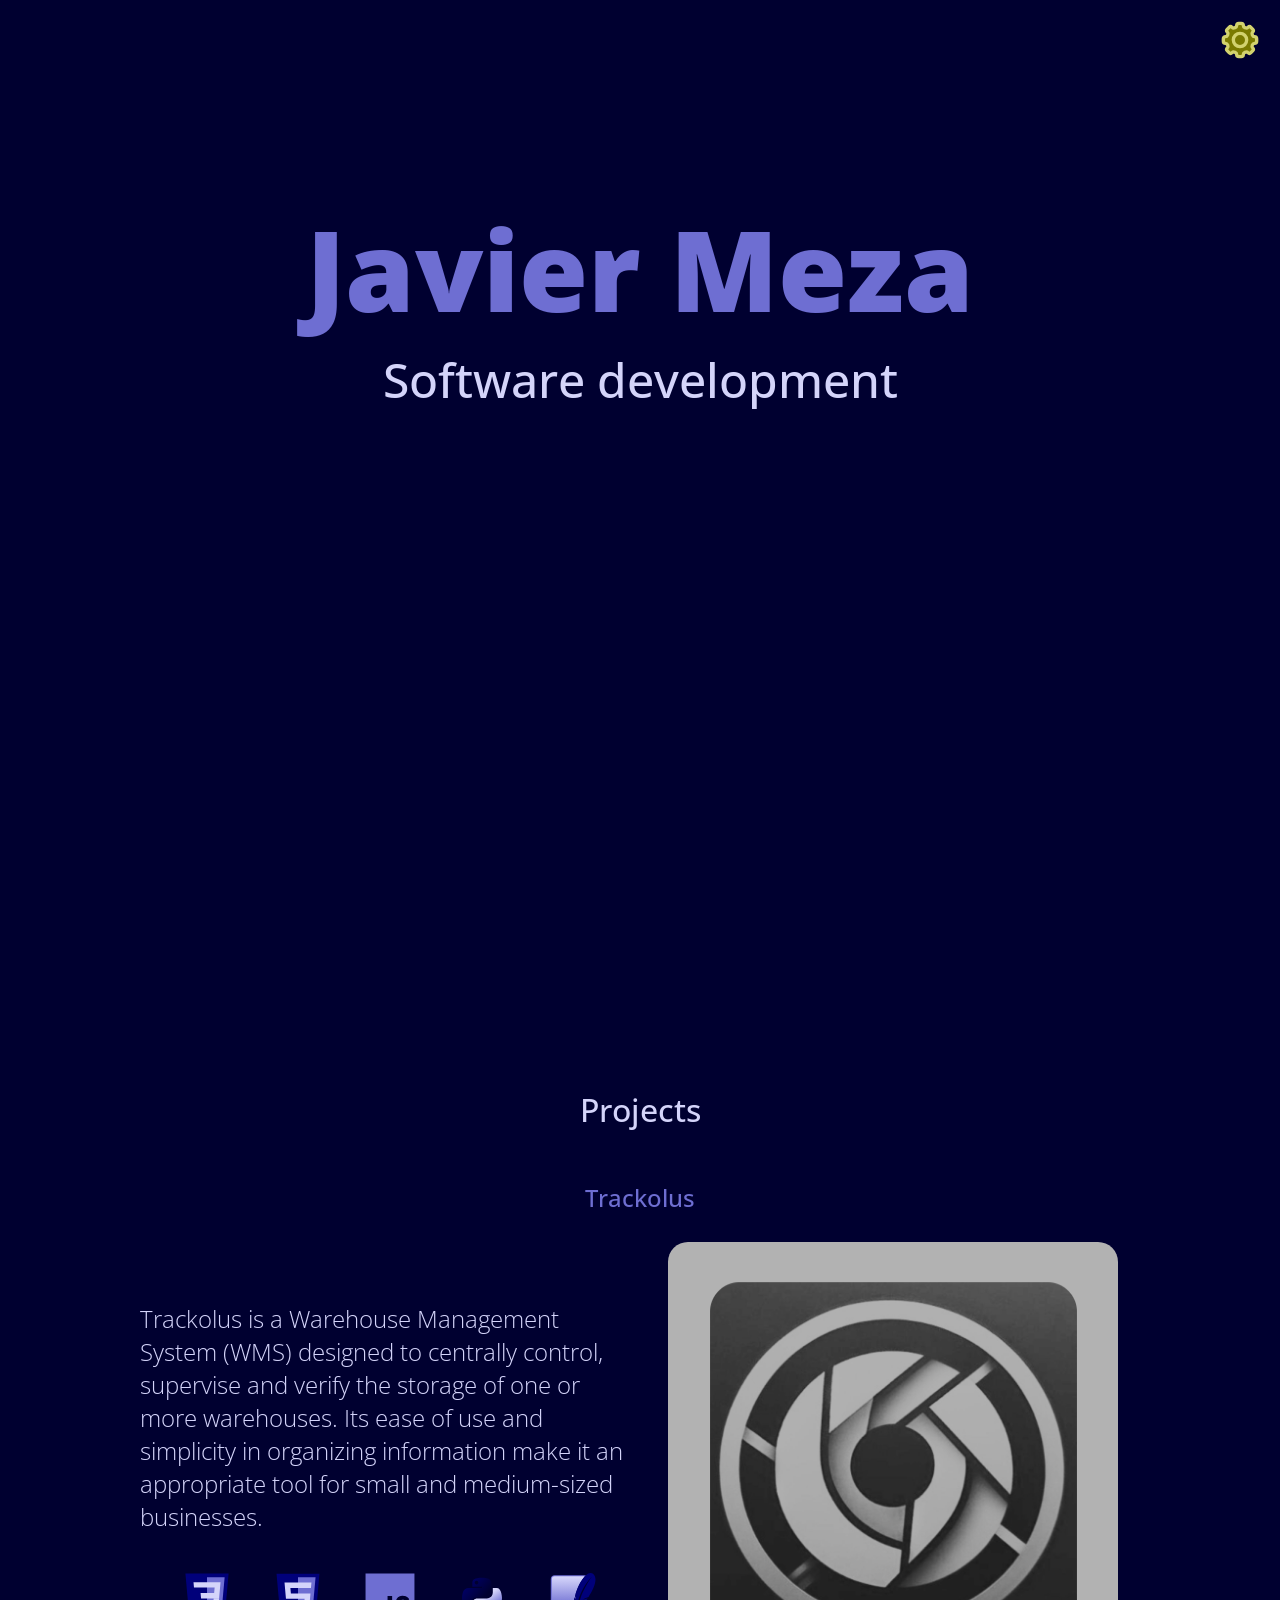
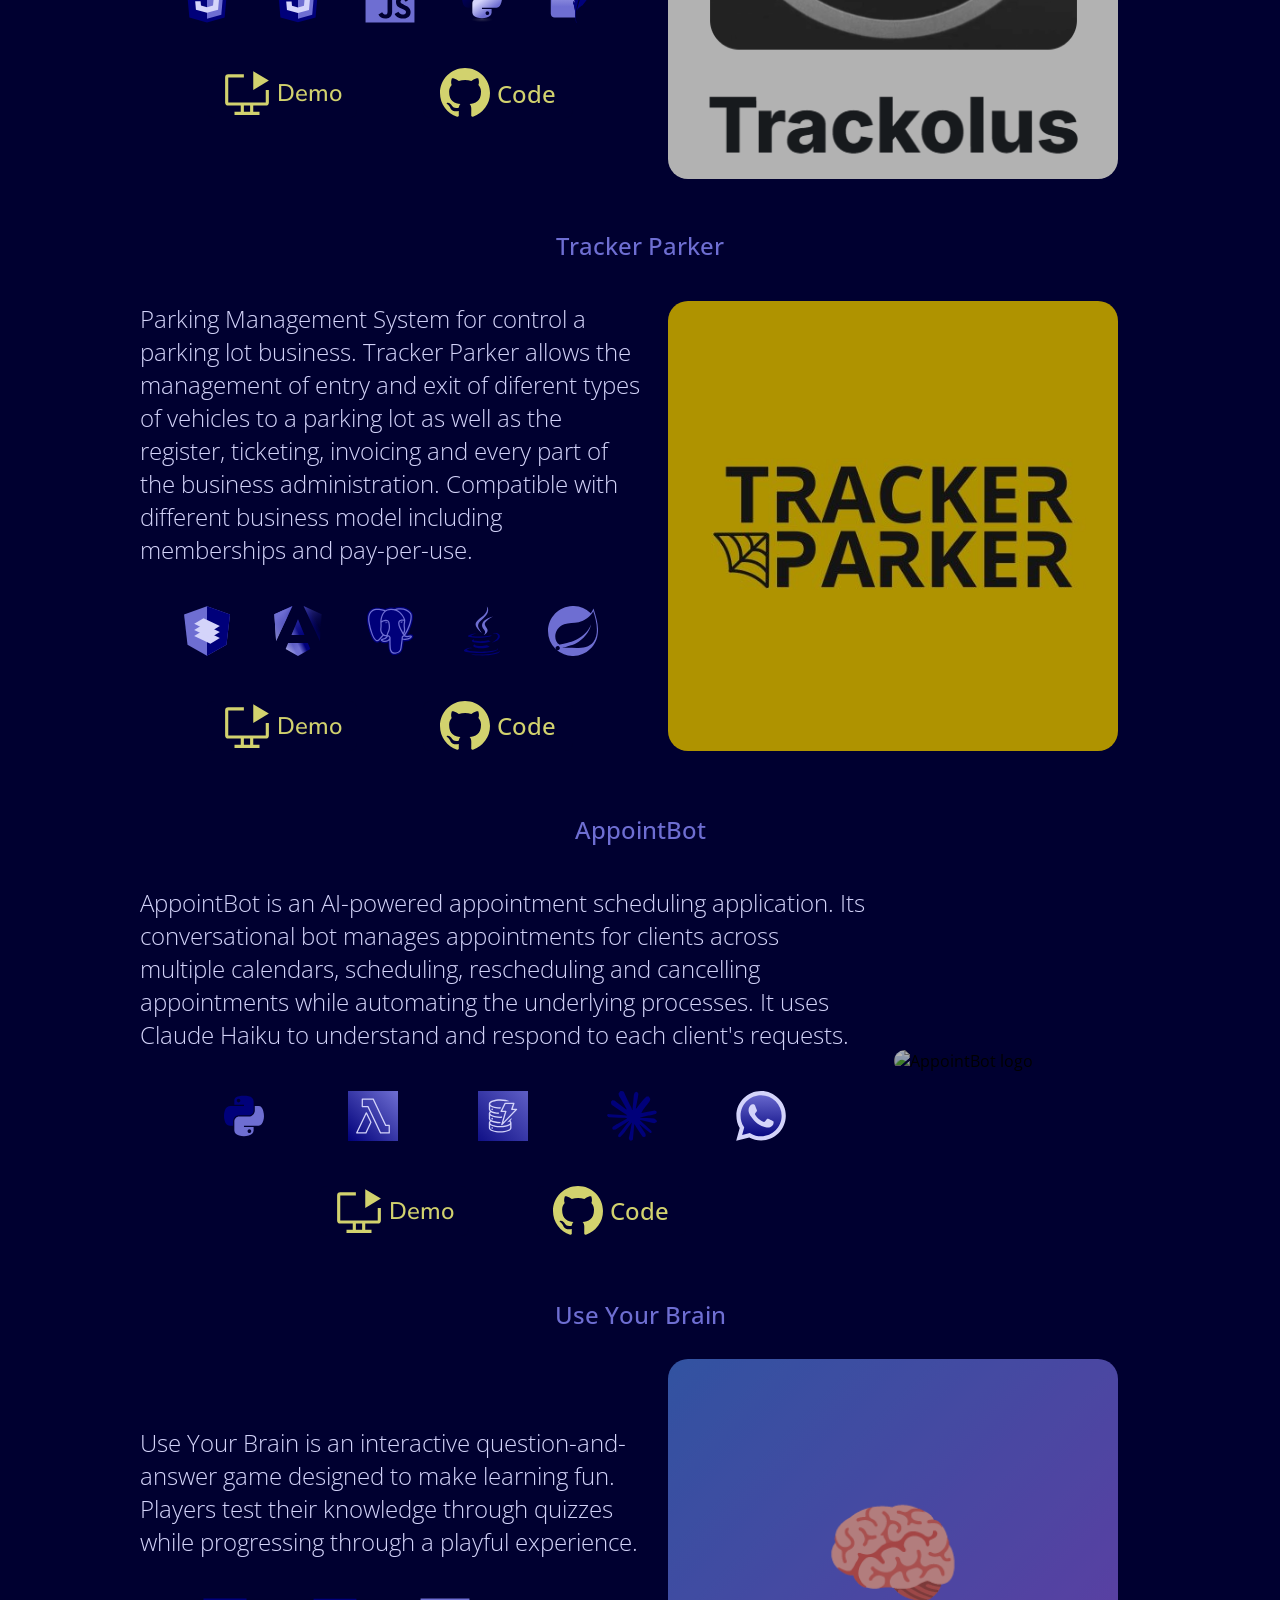
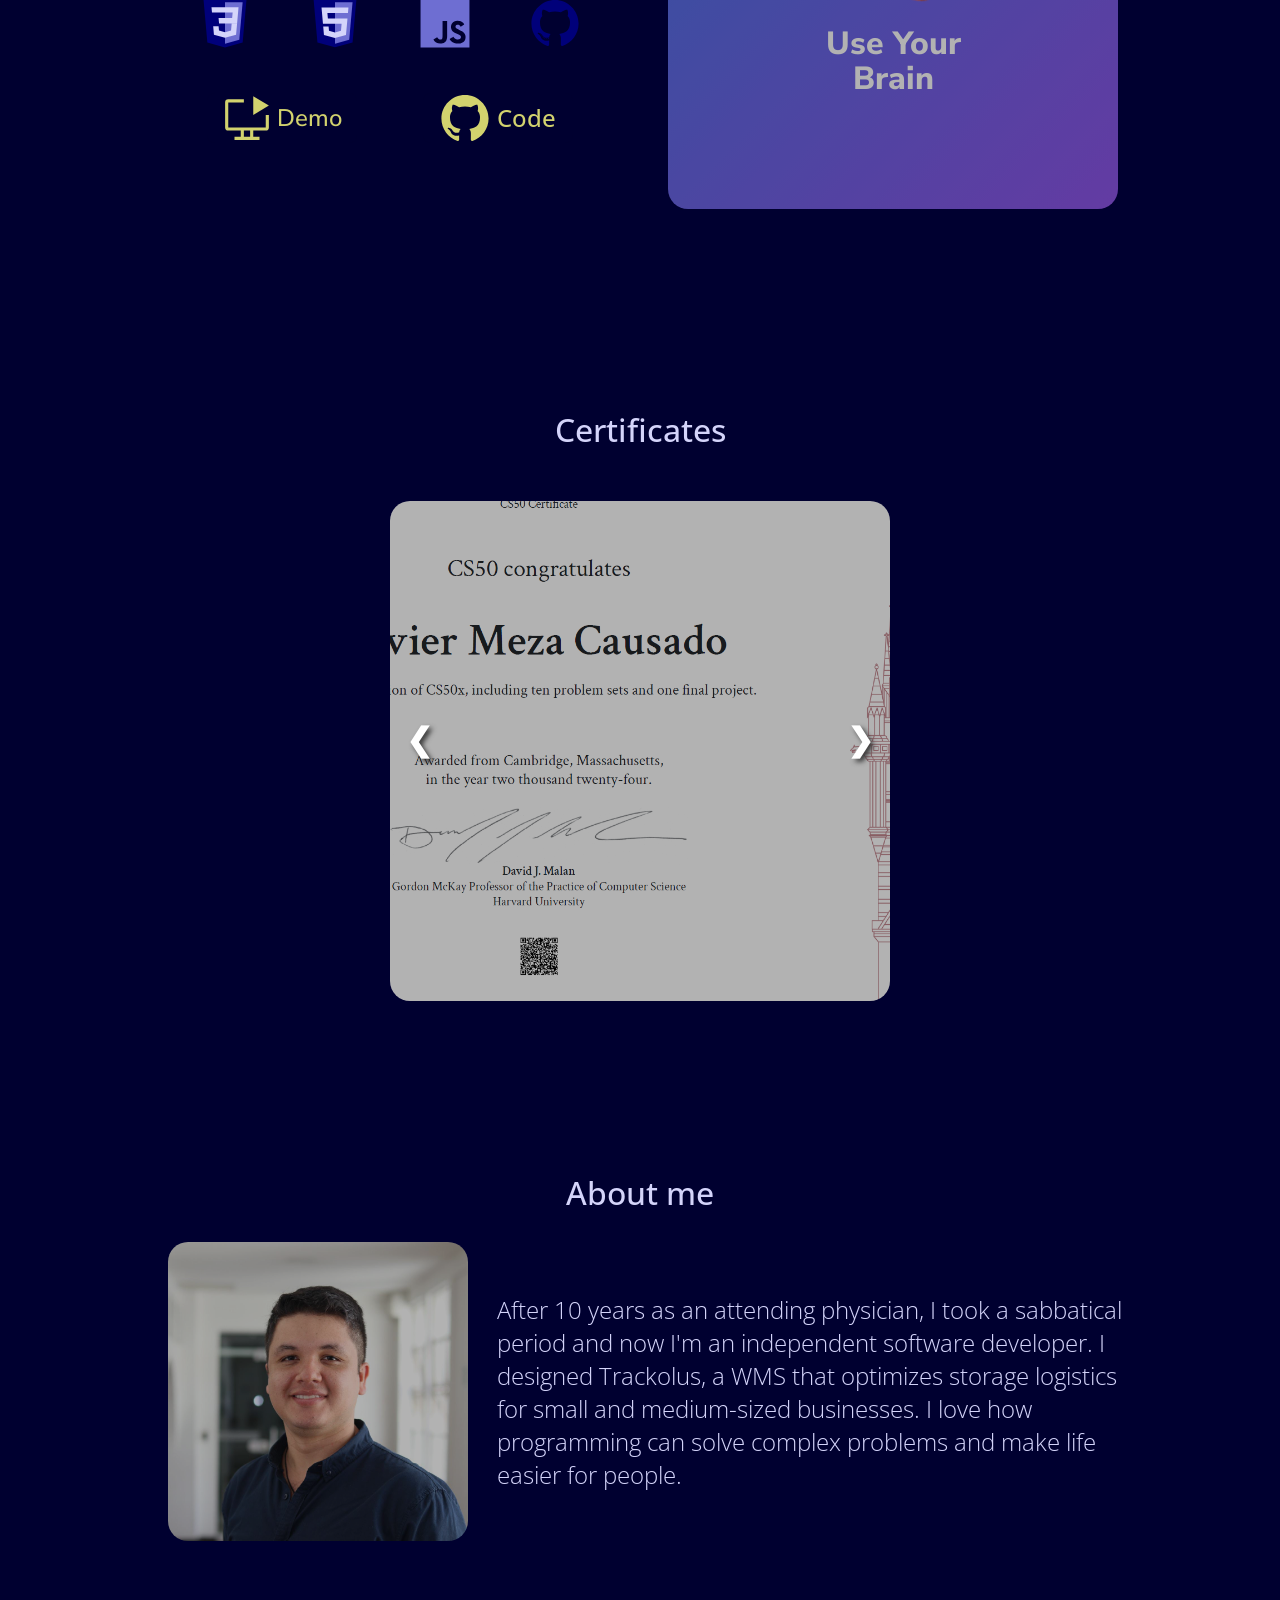
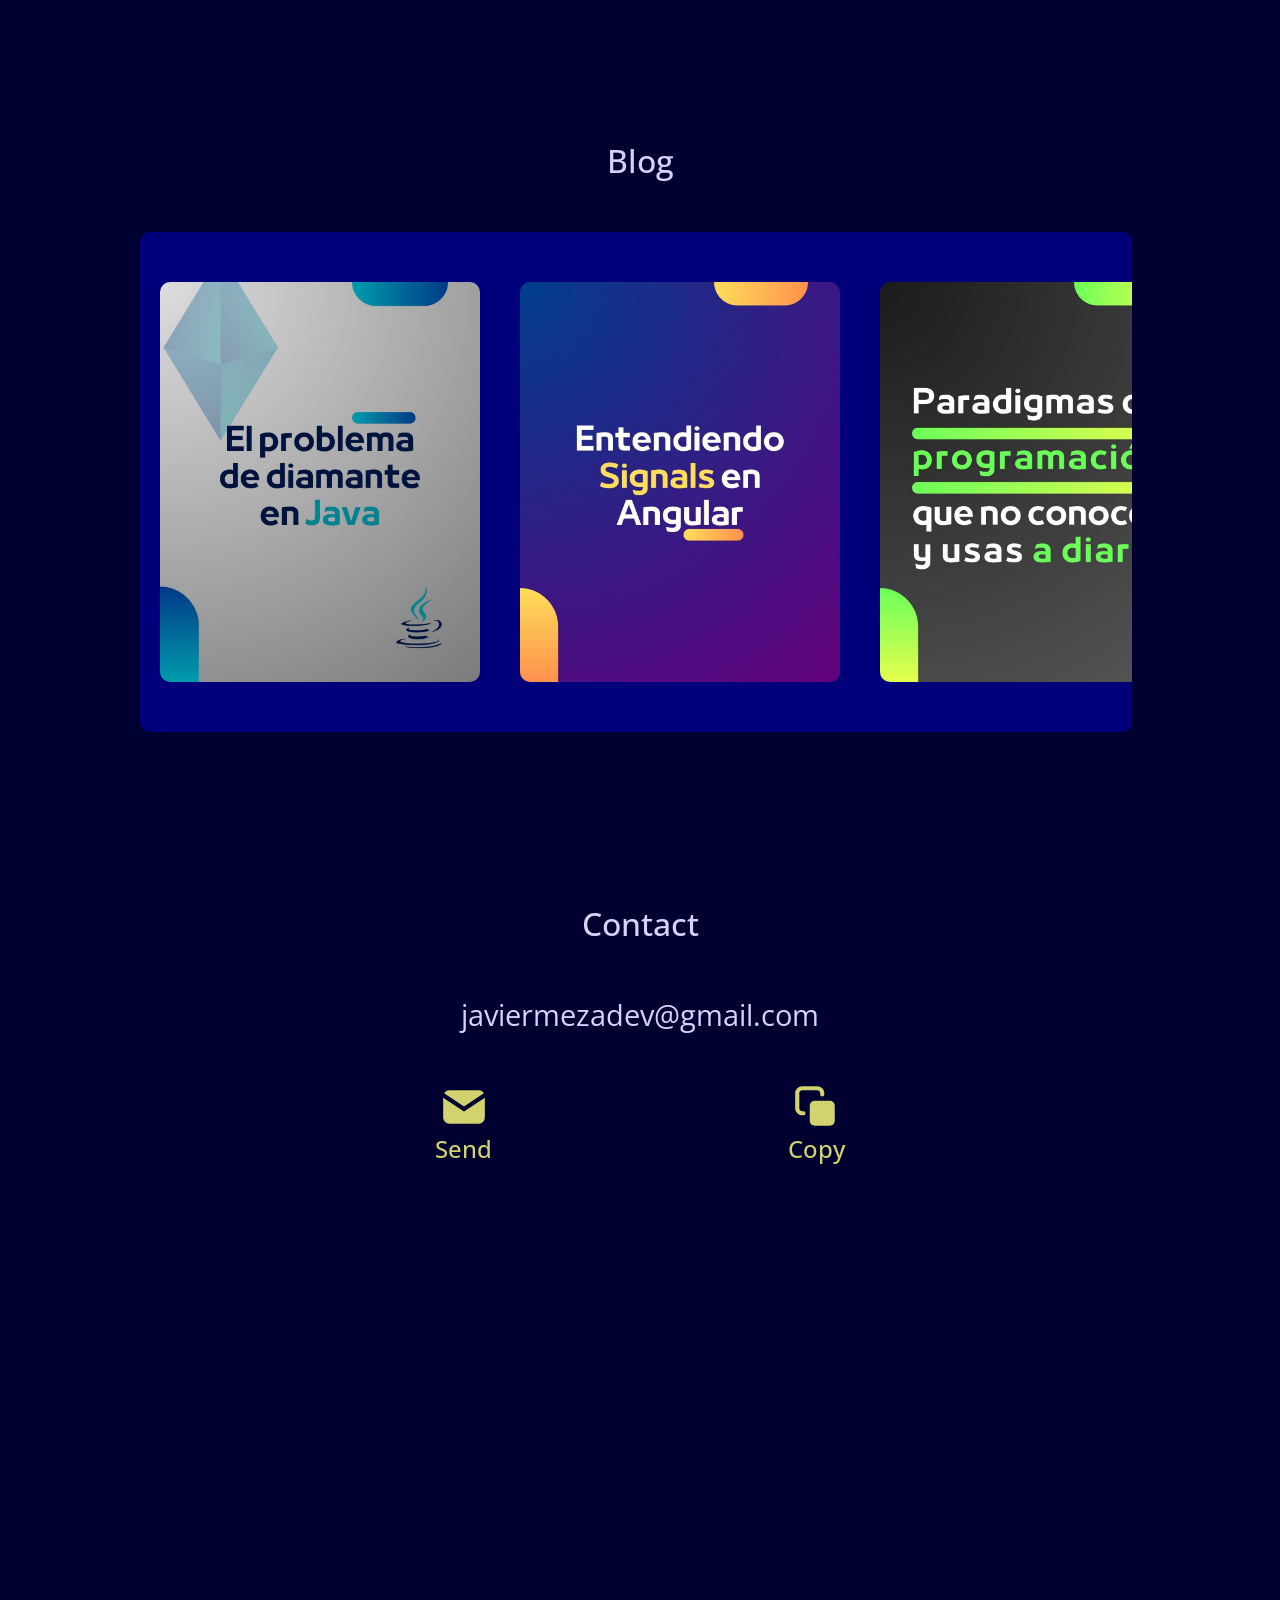
==== commit ca10ea65: "feat(projects): showcase AppointBot and Use Your Brain with themed technology links" ====
--- a/index.html
+++ b/index.html
@@ -164,81 +164,91 @@
                 para pequeñas y medianas empresas.</span>
             </p>
             <div class="project-technologies">
-              <svg class="technology-icon css-icon" id="trackolus-css-icon" name="CSS3"
-                xmlns="http://www.w3.org/2000/svg" width="50" height="50" viewBox="0 0 128 128">
-                <path class="css3-dark color-dark" fill="#1572b6"
-                  d="M18.814 114.123L8.76 1.352h110.48l-10.064 112.754l-45.243 12.543z" />
-                <path class="css3-light color-light" fill="#33a9dc"
-                  d="m64.001 117.062l36.559-10.136l8.601-96.354h-45.16z" />
-                <path class="css3-lighter color-lighter" fill="#fff"
-                  d="M64.001 51.429h18.302l1.264-14.163H64.001V23.435h34.682l-.332 3.711l-3.4 38.114h-30.95z" />
-                <path class="css3-lighter color-lighter" fill="#ebebeb"
-                  d="m64.083 87.349l-.061.018l-15.403-4.159l-.985-11.031H33.752l1.937 21.717l28.331 7.863l.063-.018z" />
-                <path class="css3-lighter color-lighter" fill="#fff"
-                  d="m81.127 64.675l-1.666 18.522l-15.426 4.164v14.39l28.354-7.858l.208-2.337l2.406-26.881z" />
-                <path class="css3-lighter color-lighter" fill="#ebebeb"
-                  d="M64.048 23.435v13.831H30.64l-.277-3.108l-.63-7.012l-.331-3.711zm-.047 27.996v13.831H48.792l-.277-3.108l-.631-7.012l-.33-3.711z" />
-              </svg>
-              <svg class="technology-icon html-icon" id="trackolus-html-icon" name="HTML5"
-                xmlns="http://www.w3.org/2000/svg" width="50" height="50" viewBox="0 0 128 128">
-                <path class="html-dark color-dark" fill="#e44d26"
-                  d="M19.037 113.876L9.032 1.661h109.936l-10.016 112.198l-45.019 12.48z" />
-                <path class="html-light color-light" fill="#f16529" d="m64 116.8l36.378-10.086l8.559-95.878H64z" />
-                <path class="html-lighter color-lighter" fill="#ebebeb"
-                  d="M64 52.455H45.788L44.53 38.361H64V24.599H29.489l.33 3.692l3.382 37.927H64zm0 35.743l-.061.017l-15.327-4.14l-.979-10.975H33.816l1.928 21.609l28.193 7.826l.063-.017z" />
-                <path class="html-lighter color-lighter" fill="#fff"
-                  d="M63.952 52.455v13.763h16.947l-1.597 17.849l-15.35 4.143v14.319l28.215-7.82l.207-2.325l3.234-36.233l.335-3.696h-3.708zm0-27.856v13.762h33.244l.276-3.092l.628-6.978l.329-3.692z" />
-              </svg>
-              <svg class="technology-icon javascript-icon" id="trackolus-javascript-icon" name="JavaScript"
-                xmlns="http://www.w3.org/2000/svg" width="50" height="50" viewBox="0 0 128 128">
-                <path class="javascript-light color-light" fill="#f0db4f" d="M1.408 1.408h125.184v125.185H1.408z" />
-                <path class="javascript-darker color-darker" fill="#323330"
-                  d="M116.347 96.736c-.917-5.711-4.641-10.508-15.672-14.981c-3.832-1.761-8.104-3.022-9.377-5.926c-.452-1.69-.512-2.642-.226-3.665c.821-3.32 4.784-4.355 7.925-3.403c2.023.678 3.938 2.237 5.093 4.724c5.402-3.498 5.391-3.475 9.163-5.879c-1.381-2.141-2.118-3.129-3.022-4.045c-3.249-3.629-7.676-5.498-14.756-5.355l-3.688.477c-3.534.893-6.902 2.748-8.877 5.235c-5.926 6.724-4.236 18.492 2.975 23.335c7.104 5.332 17.54 6.545 18.873 11.531c1.297 6.104-4.486 8.08-10.234 7.378c-4.236-.881-6.592-3.034-9.139-6.949c-4.688 2.713-4.688 2.713-9.508 5.485c1.143 2.499 2.344 3.63 4.26 5.795c9.068 9.198 31.76 8.746 35.83-5.176c.165-.478 1.261-3.666.38-8.581M69.462 58.943H57.753l-.048 30.272c0 6.438.333 12.34-.714 14.149c-1.713 3.558-6.152 3.117-8.175 2.427c-2.059-1.012-3.106-2.451-4.319-4.485c-.333-.584-.583-1.036-.667-1.071l-9.52 5.83c1.583 3.249 3.915 6.069 6.902 7.901c4.462 2.678 10.459 3.499 16.731 2.059c4.082-1.189 7.604-3.652 9.448-7.401c2.666-4.915 2.094-10.864 2.07-17.444c.06-10.735.001-21.468.001-32.237" />
-              </svg>
-              <svg class="technology-icon python-icon" id="trackolus-python-icon" name="Python"
-                xmlns="http://www.w3.org/2000/svg" width="50" height="50" viewBox="0 0 128 128">
-                <linearGradient id="deviconPython0" x1="70.252" x2="170.659" y1="1237.476" y2="1151.089"
-                  gradientTransform="matrix(.563 0 0 -.568 -29.215 707.817)" gradientUnits="userSpaceOnUse">
-                  <stop offset="0" class="python-dark color-dark" stop-color="#5a9fd4" />
-                  <stop offset="1" class="python-darker color-darker" stop-color="#306998" />
-                </linearGradient>
-                <linearGradient id="deviconPython1" x1="209.474" x2="173.62" y1="1098.811" y2="1149.537"
-                  gradientTransform="matrix(.563 0 0 -.568 -29.215 707.817)" gradientUnits="userSpaceOnUse">
-                  <stop offset="0" class="python-light color-light" stop-color="#ffd43b" />
-                  <stop offset="1" class="python-lighter color-lighter" stop-color="#ffe873" />
-                </linearGradient>
-                <path fill="url(#deviconPython0)"
-                  d="M63.391 1.988c-4.222.02-8.252.379-11.8 1.007c-10.45 1.846-12.346 5.71-12.346 12.837v9.411h24.693v3.137H29.977c-7.176 0-13.46 4.313-15.426 12.521c-2.268 9.405-2.368 15.275 0 25.096c1.755 7.311 5.947 12.519 13.124 12.519h8.491V67.234c0-8.151 7.051-15.34 15.426-15.34h24.665c6.866 0 12.346-5.654 12.346-12.548V15.833c0-6.693-5.646-11.72-12.346-12.837c-4.244-.706-8.645-1.027-12.866-1.008M50.037 9.557c2.55 0 4.634 2.117 4.634 4.721c0 2.593-2.083 4.69-4.634 4.69c-2.56 0-4.633-2.097-4.633-4.69c-.001-2.604 2.073-4.721 4.633-4.721"
-                  transform="translate(0 10.26)" />
-                <path fill="url(#deviconPython1)"
-                  d="M91.682 28.38v10.966c0 8.5-7.208 15.655-15.426 15.655H51.591c-6.756 0-12.346 5.783-12.346 12.549v23.515c0 6.691 5.818 10.628 12.346 12.547c7.816 2.297 15.312 2.713 24.665 0c6.216-1.801 12.346-5.423 12.346-12.547v-9.412H63.938v-3.138h37.012c7.176 0 9.852-5.005 12.348-12.519c2.578-7.735 2.467-15.174 0-25.096c-1.774-7.145-5.161-12.521-12.348-12.521h-9.268zM77.809 87.927c2.561 0 4.634 2.097 4.634 4.692c0 2.602-2.074 4.719-4.634 4.719c-2.55 0-4.633-2.117-4.633-4.719c0-2.595 2.083-4.692 4.633-4.692"
-                  transform="translate(0 10.26)" />
-                <radialGradient id="deviconPython2" cx="1825.678" cy="444.45" r="26.743"
-                  gradientTransform="matrix(0 -.24 -1.055 0 532.979 557.576)" gradientUnits="userSpaceOnUse">
-                  <stop offset="0" stop-color="#b8b8b8" stop-opacity="0.498" />
-                  <stop offset="1" stop-color="#7f7f7f" stop-opacity="0" />
-                </radialGradient>
-                <path fill="url(#deviconPython2)"
-                  d="M97.309 119.597c0 3.543-14.816 6.416-33.091 6.416c-18.276 0-33.092-2.873-33.092-6.416s14.815-6.417 33.092-6.417c18.275 0 33.091 2.872 33.091 6.417"
-                  opacity="0.444" />
-              </svg>
-              <svg class="technology-icon sqlite-icon" id="trackolus-sqlite-icon" name="SQLite"
-                xmlns="http://www.w3.org/2000/svg" width="50" height="50" viewBox="0 0 128 128">
-                <defs>
-                  <linearGradient id="deviconSqlite0" x1="-15.615" x2="-6.741" y1="-9.108" y2="-9.108"
-                    gradientTransform="rotate(90 -90.486 64.634)scale(9.2712)" gradientUnits="userSpaceOnUse">
-                    <stop offset="0" class="sqlite-lighter color-lighter" stop-color="#95d7f4" />
-                    <stop offset=".92" class="sqlite-light color-light" stop-color="#0f7fcc" />
-                    <stop offset="1" class="sqlite-light color-light" stop-color="#0f7fcc" />
+              <a href="https://www.w3.org/Style/CSS/Overview.en.html" target="_blank">
+                <svg class="technology-icon css-icon" id="trackolus-css-icon" name="CSS3"
+                  xmlns="http://www.w3.org/2000/svg" width="50" height="50" viewBox="0 0 128 128">
+                  <path class="css3-dark color-dark" fill="#1572b6"
+                    d="M18.814 114.123L8.76 1.352h110.48l-10.064 112.754l-45.243 12.543z" />
+                  <path class="css3-light color-light" fill="#33a9dc"
+                    d="m64.001 117.062l36.559-10.136l8.601-96.354h-45.16z" />
+                  <path class="css3-lighter color-lighter" fill="#fff"
+                    d="M64.001 51.429h18.302l1.264-14.163H64.001V23.435h34.682l-.332 3.711l-3.4 38.114h-30.95z" />
+                  <path class="css3-lighter color-lighter" fill="#ebebeb"
+                    d="m64.083 87.349l-.061.018l-15.403-4.159l-.985-11.031H33.752l1.937 21.717l28.331 7.863l.063-.018z" />
+                  <path class="css3-lighter color-lighter" fill="#fff"
+                    d="m81.127 64.675l-1.666 18.522l-15.426 4.164v14.39l28.354-7.858l.208-2.337l2.406-26.881z" />
+                  <path class="css3-lighter color-lighter" fill="#ebebeb"
+                    d="M64.048 23.435v13.831H30.64l-.277-3.108l-.63-7.012l-.331-3.711zm-.047 27.996v13.831H48.792l-.277-3.108l-.631-7.012l-.33-3.711z" />
+                </svg>
+              </a>
+              <a href="https://html.spec.whatwg.org/" target="_blank">
+                <svg class="technology-icon html-icon" id="trackolus-html-icon" name="HTML5"
+                  xmlns="http://www.w3.org/2000/svg" width="50" height="50" viewBox="0 0 128 128">
+                  <path class="html-dark color-dark" fill="#e44d26"
+                    d="M19.037 113.876L9.032 1.661h109.936l-10.016 112.198l-45.019 12.48z" />
+                  <path class="html-light color-light" fill="#f16529" d="m64 116.8l36.378-10.086l8.559-95.878H64z" />
+                  <path class="html-lighter color-lighter" fill="#ebebeb"
+                    d="M64 52.455H45.788L44.53 38.361H64V24.599H29.489l.33 3.692l3.382 37.927H64zm0 35.743l-.061.017l-15.327-4.14l-.979-10.975H33.816l1.928 21.609l28.193 7.826l.063-.017z" />
+                  <path class="html-lighter color-lighter" fill="#fff"
+                    d="M63.952 52.455v13.763h16.947l-1.597 17.849l-15.35 4.143v14.319l28.215-7.82l.207-2.325l3.234-36.233l.335-3.696h-3.708zm0-27.856v13.762h33.244l.276-3.092l.628-6.978l.329-3.692z" />
+                </svg>
+              </a>
+              <a href="https://developer.mozilla.org/en-US/docs/Web/JavaScript" target="_blank">
+                <svg class="technology-icon javascript-icon" id="trackolus-javascript-icon" name="JavaScript"
+                  xmlns="http://www.w3.org/2000/svg" width="50" height="50" viewBox="0 0 128 128">
+                  <path class="javascript-light color-light" fill="#f0db4f" d="M1.408 1.408h125.184v125.185H1.408z" />
+                  <path class="javascript-darker color-darker" fill="#323330"
+                    d="M116.347 96.736c-.917-5.711-4.641-10.508-15.672-14.981c-3.832-1.761-8.104-3.022-9.377-5.926c-.452-1.69-.512-2.642-.226-3.665c.821-3.32 4.784-4.355 7.925-3.403c2.023.678 3.938 2.237 5.093 4.724c5.402-3.498 5.391-3.475 9.163-5.879c-1.381-2.141-2.118-3.129-3.022-4.045c-3.249-3.629-7.676-5.498-14.756-5.355l-3.688.477c-3.534.893-6.902 2.748-8.877 5.235c-5.926 6.724-4.236 18.492 2.975 23.335c7.104 5.332 17.54 6.545 18.873 11.531c1.297 6.104-4.486 8.08-10.234 7.378c-4.236-.881-6.592-3.034-9.139-6.949c-4.688 2.713-4.688 2.713-9.508 5.485c1.143 2.499 2.344 3.63 4.26 5.795c9.068 9.198 31.76 8.746 35.83-5.176c.165-.478 1.261-3.666.38-8.581M69.462 58.943H57.753l-.048 30.272c0 6.438.333 12.34-.714 14.149c-1.713 3.558-6.152 3.117-8.175 2.427c-2.059-1.012-3.106-2.451-4.319-4.485c-.333-.584-.583-1.036-.667-1.071l-9.52 5.83c1.583 3.249 3.915 6.069 6.902 7.901c4.462 2.678 10.459 3.499 16.731 2.059c4.082-1.189 7.604-3.652 9.448-7.401c2.666-4.915 2.094-10.864 2.07-17.444c.06-10.735.001-21.468.001-32.237" />
+                </svg>
+              </a>
+              <a href="https://docs.python.org/3/" target="_blank">
+                <svg class="technology-icon python-icon" id="trackolus-python-icon" name="Python"
+                  xmlns="http://www.w3.org/2000/svg" width="50" height="50" viewBox="0 0 128 128">
+                  <linearGradient id="deviconPython0" x1="70.252" x2="170.659" y1="1237.476" y2="1151.089"
+                    gradientTransform="matrix(.563 0 0 -.568 -29.215 707.817)" gradientUnits="userSpaceOnUse">
+                    <stop offset="0" class="python-dark color-dark" stop-color="#5a9fd4" />
+                    <stop offset="1" class="python-darker color-darker" stop-color="#306998" />
                   </linearGradient>
-                </defs>
-                <path class="sqlite-light color-light" fill="#0b7fcc"
-                  d="M69.5 99.176c-.059-.73-.094-1.2-.094-1.2S67.2 83.087 64.57 78.642c-.414-.707.043-3.594 1.207-7.88c.68 1.169 3.54 6.192 4.118 7.81c.648 1.824.78 2.347.78 2.347s-1.57-8.082-4.144-12.797a162 162 0 0 1 2.004-6.265c.973 1.71 3.313 5.859 3.828 7.3c.102.293.192.543.27.774l.074-.414c-.59-2.504-1.75-6.86-3.336-10.082c3.52-18.328 15.531-42.824 27.84-53.754H16.9c-5.387 0-9.789 4.406-9.789 9.789v88.57c0 5.383 4.406 9.789 9.79 9.789h52.897a119 119 0 0 1-.297-14.652" />
-                <path fill="url(#deviconSqlite0)"
-                  d="M65.777 70.762c.68 1.168 3.54 6.188 4.117 7.809c.649 1.824.781 2.347.781 2.347s-1.57-8.082-4.144-12.797a165 165 0 0 1 2.004-6.27c.887 1.567 2.922 5.169 3.652 6.872l.082-.961c-.648-2.496-1.633-5.766-2.898-8.328c3.242-16.871 13.68-38.97 24.926-50.898H16.899a6.94 6.94 0 0 0-6.934 6.933v82.11c17.527-6.731 38.664-12.88 56.855-12.614c-.672-2.605-1.441-4.96-2.25-6.324c-.414-.707.043-3.597 1.207-7.879" />
-                <path class="sqlite-dark color-dark" fill="#003956"
-                  d="M115.95 2.781c-5.5-4.906-12.164-2.933-18.734 2.899a44 44 0 0 0-2.914 2.859c-11.25 11.926-21.684 34.023-24.926 50.895c1.262 2.563 2.25 5.832 2.894 8.328c.168.64.32 1.242.442 1.754c.285 1.207.437 1.996.437 1.996s-.101-.383-.515-1.582c-.078-.23-.168-.484-.27-.773a8 8 0 0 0-.172-.434c-.734-1.703-2.765-5.305-3.656-6.867c-.762 2.25-1.437 4.36-2.004 6.265c2.578 4.715 4.149 12.797 4.149 12.797s-.137-.523-.782-2.347c-.578-1.621-3.441-6.64-4.117-7.809c-1.164 4.281-1.625 7.172-1.207 7.88c.809 1.362 1.574 3.722 2.25 6.323c1.524 5.867 2.586 13.012 2.586 13.012s.031.469.094 1.2a119 119 0 0 0 .297 14.651c.504 6.11 1.453 11.363 2.664 14.172l.828-.449c-1.781-5.535-2.504-12.793-2.188-21.156c.48-12.793 3.422-28.215 8.856-44.289c9.191-24.27 21.938-43.738 33.602-53.035c-10.633 9.602-25.023 40.684-29.332 52.195c-4.82 12.891-8.238 24.984-10.301 36.574c3.55-10.863 15.047-15.53 15.047-15.53s5.637-6.958 12.227-16.888c-3.95.903-10.43 2.442-12.598 3.352c-3.2 1.344-4.067 1.8-4.067 1.8s10.371-6.312 19.27-9.171c12.234-19.27 25.562-46.648 12.141-58.621" />
-              </svg>
+                  <linearGradient id="deviconPython1" x1="209.474" x2="173.62" y1="1098.811" y2="1149.537"
+                    gradientTransform="matrix(.563 0 0 -.568 -29.215 707.817)" gradientUnits="userSpaceOnUse">
+                    <stop offset="0" class="python-light color-light" stop-color="#ffd43b" />
+                    <stop offset="1" class="python-lighter color-lighter" stop-color="#ffe873" />
+                  </linearGradient>
+                  <path fill="url(#deviconPython0)"
+                    d="M63.391 1.988c-4.222.02-8.252.379-11.8 1.007c-10.45 1.846-12.346 5.71-12.346 12.837v9.411h24.693v3.137H29.977c-7.176 0-13.46 4.313-15.426 12.521c-2.268 9.405-2.368 15.275 0 25.096c1.755 7.311 5.947 12.519 13.124 12.519h8.491V67.234c0-8.151 7.051-15.34 15.426-15.34h24.665c6.866 0 12.346-5.654 12.346-12.548V15.833c0-6.693-5.646-11.72-12.346-12.837c-4.244-.706-8.645-1.027-12.866-1.008M50.037 9.557c2.55 0 4.634 2.117 4.634 4.721c0 2.593-2.083 4.69-4.634 4.69c-2.56 0-4.633-2.097-4.633-4.69c-.001-2.604 2.073-4.721 4.633-4.721"
+                    transform="translate(0 10.26)" />
+                  <path fill="url(#deviconPython1)"
+                    d="M91.682 28.38v10.966c0 8.5-7.208 15.655-15.426 15.655H51.591c-6.756 0-12.346 5.783-12.346 12.549v23.515c0 6.691 5.818 10.628 12.346 12.547c7.816 2.297 15.312 2.713 24.665 0c6.216-1.801 12.346-5.423 12.346-12.547v-9.412H63.938v-3.138h37.012c7.176 0 9.852-5.005 12.348-12.519c2.578-7.735 2.467-15.174 0-25.096c-1.774-7.145-5.161-12.521-12.348-12.521h-9.268zM77.809 87.927c2.561 0 4.634 2.097 4.634 4.692c0 2.602-2.074 4.719-4.634 4.719c-2.55 0-4.633-2.117-4.633-4.719c0-2.595 2.083-4.692 4.633-4.692"
+                    transform="translate(0 10.26)" />
+                  <radialGradient id="deviconPython2" cx="1825.678" cy="444.45" r="26.743"
+                    gradientTransform="matrix(0 -.24 -1.055 0 532.979 557.576)" gradientUnits="userSpaceOnUse">
+                    <stop offset="0" stop-color="#b8b8b8" stop-opacity="0.498" />
+                    <stop offset="1" stop-color="#7f7f7f" stop-opacity="0" />
+                  </radialGradient>
+                  <path fill="url(#deviconPython2)"
+                    d="M97.309 119.597c0 3.543-14.816 6.416-33.091 6.416c-18.276 0-33.092-2.873-33.092-6.416s14.815-6.417 33.092-6.417c18.275 0 33.091 2.872 33.091 6.417"
+                    opacity="0.444" />
+                </svg>
+              </a>
+              <a href="https://sqlite.org/" target="_blank">
+                <svg class="technology-icon sqlite-icon" id="trackolus-sqlite-icon" name="SQLite"
+                  xmlns="http://www.w3.org/2000/svg" width="50" height="50" viewBox="0 0 128 128">
+                  <defs>
+                    <linearGradient id="deviconSqlite0" x1="-15.615" x2="-6.741" y1="-9.108" y2="-9.108"
+                      gradientTransform="rotate(90 -90.486 64.634)scale(9.2712)" gradientUnits="userSpaceOnUse">
+                      <stop offset="0" class="sqlite-lighter color-lighter" stop-color="#95d7f4" />
+                      <stop offset=".92" class="sqlite-light color-light" stop-color="#0f7fcc" />
+                      <stop offset="1" class="sqlite-light color-light" stop-color="#0f7fcc" />
+                    </linearGradient>
+                  </defs>
+                  <path class="sqlite-light color-light" fill="#0b7fcc"
+                    d="M69.5 99.176c-.059-.73-.094-1.2-.094-1.2S67.2 83.087 64.57 78.642c-.414-.707.043-3.594 1.207-7.88c.68 1.169 3.54 6.192 4.118 7.81c.648 1.824.78 2.347.78 2.347s-1.57-8.082-4.144-12.797a162 162 0 0 1 2.004-6.265c.973 1.71 3.313 5.859 3.828 7.3c.102.293.192.543.27.774l.074-.414c-.59-2.504-1.75-6.86-3.336-10.082c3.52-18.328 15.531-42.824 27.84-53.754H16.9c-5.387 0-9.789 4.406-9.789 9.789v88.57c0 5.383 4.406 9.789 9.79 9.789h52.897a119 119 0 0 1-.297-14.652" />
+                  <path fill="url(#deviconSqlite0)"
+                    d="M65.777 70.762c.68 1.168 3.54 6.188 4.117 7.809c.649 1.824.781 2.347.781 2.347s-1.57-8.082-4.144-12.797a165 165 0 0 1 2.004-6.27c.887 1.567 2.922 5.169 3.652 6.872l.082-.961c-.648-2.496-1.633-5.766-2.898-8.328c3.242-16.871 13.68-38.97 24.926-50.898H16.899a6.94 6.94 0 0 0-6.934 6.933v82.11c17.527-6.731 38.664-12.88 56.855-12.614c-.672-2.605-1.441-4.96-2.25-6.324c-.414-.707.043-3.597 1.207-7.879" />
+                  <path class="sqlite-dark color-dark" fill="#003956"
+                    d="M115.95 2.781c-5.5-4.906-12.164-2.933-18.734 2.899a44 44 0 0 0-2.914 2.859c-11.25 11.926-21.684 34.023-24.926 50.895c1.262 2.563 2.25 5.832 2.894 8.328c.168.64.32 1.242.442 1.754c.285 1.207.437 1.996.437 1.996s-.101-.383-.515-1.582c-.078-.23-.168-.484-.27-.773a8 8 0 0 0-.172-.434c-.734-1.703-2.765-5.305-3.656-6.867c-.762 2.25-1.437 4.36-2.004 6.265c2.578 4.715 4.149 12.797 4.149 12.797s-.137-.523-.782-2.347c-.578-1.621-3.441-6.64-4.117-7.809c-1.164 4.281-1.625 7.172-1.207 7.88c.809 1.362 1.574 3.722 2.25 6.323c1.524 5.867 2.586 13.012 2.586 13.012s.031.469.094 1.2a119 119 0 0 0 .297 14.651c.504 6.11 1.453 11.363 2.664 14.172l.828-.449c-1.781-5.535-2.504-12.793-2.188-21.156c.48-12.793 3.422-28.215 8.856-44.289c9.191-24.27 21.938-43.738 33.602-53.035c-10.633 9.602-25.023 40.684-29.332 52.195c-4.82 12.891-8.238 24.984-10.301 36.574c3.55-10.863 15.047-15.53 15.047-15.53s5.637-6.958 12.227-16.888c-3.95.903-10.43 2.442-12.598 3.352c-3.2 1.344-4.067 1.8-4.067 1.8s10.371-6.312 19.27-9.171c12.234-19.27 25.562-46.648 12.141-58.621" />
+                </svg>
+              </a>
             </div>
             <div class="options-container">
               <a href="https://trackolus.javiermeza.dev">
@@ -294,62 +304,71 @@
             </p>
             <div class="project-technologies">
               <!-- Material icon -->
-              <svg class="technology-icon material-icon" id="tracker-parker-material-icon" name="Material"
-                xmlns="http://www.w3.org/2000/svg" width="50" height="50" viewBox="0 0 128 128">
-                <path class="material-light color-light" fill="#ffa726" d="M63.934.656L5.25 21.66l8.863 77.719l49.82 27.77l49.887-27.77l9.059-77.719Zm0 0" />
-                <path class="material-dark color-dark" fill="#fb8c00" d="M63.934.656v126.492l49.886-27.77l9.059-77.718Zm0 0" />
-                <path class="material-lighter1 color-lighter" fill="#ffe0b2" d="m72.797 96.688l-41.55-20.02l23.827-14.703L96.887 82.05Zm0 0" />
-                <path class="material-lighter2 color-lighter" fill="#fff3e0" d="m72.797 81.262l-41.55-20.086l23.827-14.637l41.813 20.086Zm0 0" />
-                <path class="material-lighter3 color-lighter" fill="#fff" d="m72.797 65.84l-41.55-20.09l23.827-14.703l41.813 20.086Zm0 0" />
-              </svg>
+              <a href="https://material.angular.dev/" target="_blank">
+                <svg class="technology-icon material-icon" id="tracker-parker-material-icon" name="Material"
+                  xmlns="http://www.w3.org/2000/svg" width="50" height="50" viewBox="0 0 128 128">
+                  <path class="material-light color-light" fill="#ffa726" d="M63.934.656L5.25 21.66l8.863 77.719l49.82 27.77l49.887-27.77l9.059-77.719Zm0 0" />
+                  <path class="material-dark color-dark" fill="#fb8c00" d="M63.934.656v126.492l49.886-27.77l9.059-77.718Zm0 0" />
+                  <path class="material-lighter1 color-lighter" fill="#ffe0b2" d="m72.797 96.688l-41.55-20.02l23.827-14.703L96.887 82.05Zm0 0" />
+                  <path class="material-lighter2 color-lighter" fill="#fff3e0" d="m72.797 81.262l-41.55-20.086l23.827-14.637l41.813 20.086Zm0 0" />
+                  <path class="material-lighter3 color-lighter" fill="#fff" d="m72.797 65.84l-41.55-20.09l23.827-14.703l41.813 20.086Zm0 0" />
+                </svg>
+              </a>
               <!-- Angular icon -->
-              <svg class="technology-icon angular-icon" id="tracker-parker-angular-icon" name="Angular"
-                xmlns="http://www.w3.org/2000/svg" width="50" height="50" viewBox="0 0 128 128">
-                <linearGradient id="deviconAngular0" x1="14.704" x2="110.985" y1="46.27" y2="92.024" gradientTransform="matrix(1 0 0 -1 0 130)" gradientUnits="userSpaceOnUse">
-                  <stop offset="0" class="angular-lighter color-lighter" stop-color="#e40035" />
-                  <stop offset=".24" class="angular-light1 color-light" stop-color="#f60a48" />
-                  <stop offset=".352" class="angular-light2 color-light" stop-color="#f20755" />
-                  <stop offset=".494" class="angular-dark1 color-dark" stop-color="#dc087d" />
-                  <stop offset=".745" class="angular-dark2 color-dark" stop-color="#9717e7" />
-                  <stop offset="1" class="angular-darker color-darker" stop-color="#6c00f5" />
-                </linearGradient>
-                <path fill="url(#deviconAngular0)" d="m124.5 21.3l-4.4 68.6L78.3 0zm-29 88.7L64 128l-31.5-18l6.4-15.5h50.3zM64 34.1l16.5 40.2h-33zM7.9 89.9L3.5 21.3L49.7 0z" />
-                <linearGradient id="deviconAngular1" x1="28.733" x2="91.742" y1="117.071" y2="45.195" gradientTransform="matrix(1 0 0 -1 0 130)" gradientUnits="userSpaceOnUse">
-                  <stop offset="0" class="angular-light3 color-light" stop-color="#ff31d9" />
-                  <stop offset="1" class="angular-dark3 color-dark" stop-color="#ff5be1" stop-opacity="0" />
-                </linearGradient>
-                <path fill="url(#deviconAngular1)" d="m124.5 21.3l-4.4 68.6L78.3 0zm-29 88.7L64 128l-31.5-18l6.4-15.5h50.3zM64 34.1l16.5 40.2h-33zM7.9 89.9L3.5 21.3L49.7 0z" />
-              </svg>
-              <!-- MySQL icon -->
-              <svg class="technology-icon mysql-icon" id="tracker-parker-mysql-icon" name="MySQL"
-                xmlns="http://www.w3.org/2000/svg" width="50" height="50" viewBox="0 0 128 128">
-                <path class="mysql-dark color-dark" fill="#00618a" 
-                  d="M0 91.313h4.242V74.566l6.566 14.598c.773 1.77 1.832 2.391 3.914 2.391s3.098-.621 3.871-2.391l6.566-14.598v16.746h4.242V74.594c0-1.633-.652-2.422-2-2.828c-3.223-1.004-5.383-.137-6.363 2.039l-6.441 14.41l-6.238-14.41c-.937-2.176-3.14-3.043-6.359-2.039c-1.348.406-2 1.195-2 2.828zM32.93 77.68h4.238v9.227c-.039.5.16 1.676 2.484 1.715h9.223V77.633h4.25c.02 0-.008 14.984-.008 15.047c.023 3.695-4.582 4.496-6.707 4.559H33.02v-2.852l13.414-.004c2.73-.285 2.406-1.645 2.406-2.098v-1.113h-9.012c-4.195-.039-6.863-1.871-6.898-3.977c-.004-.191.09-9.422 0-9.516zm0 0" />
-                <path class="mysql-light color-light" fill="#e48e00" 
-                  d="M56.391 91.313h12.195c1.426 0 2.813-.301 3.914-.816c1.836-.84 2.73-1.984 2.73-3.48v-3.098c0-1.223-1.016-2.367-3.016-3.125c-1.059-.41-2.367-.625-3.629-.625h-5.141c-1.711 0-2.527-.516-2.73-1.656c-.039-.137-.039-.246-.039-.383V76.2c0-.109 0-.219.039-.355c.203-.867.652-1.113 2.16-1.25l.41-.027h12.109v-2.824H63.488c-1.711 0-2.609.109-3.426.352c-2.527.789-3.629 2.039-3.629 4.215v2.473c0 1.902 2.16 3.535 5.789 3.914l1.223.055h4.406c.164 0 .324 0 .449.027c1.344.109 1.914.355 2.324.844c.211.195.332.473.324.758v2.477c0 .297-.203.68-.609 1.004c-.367.328-.98.543-1.793.598l-.449.027H56.391zm45.297-4.922c0 2.91 2.164 4.539 6.523 4.867l1.227.055h11.051v-2.828h-11.133c-2.488 0-3.426-.625-3.426-2.121V71.738h-4.238V86.39zm-23.75.148V76.457c0-2.559 1.801-4.113 5.355-4.602a8 8 0 0 1 1.145-.082h8.047c.41 0 .777.027 1.188.082c3.555.488 5.352 2.043 5.352 4.602v10.082c0 2.078-.762 3.188-2.523 3.914l4.18 3.77h-4.926l-3.379-3.051l-3.402.215H84.44a9.2 9.2 0 0 1-2.492-.352c-2.699-.734-4.008-2.152-4.008-4.496zm4.578-.246c0 .137.039.273.082.438c.246 1.172 1.348 1.824 3.023 1.824h3.852l-3.539-3.195h4.926l3.086 2.789c.57-.305.941-.766 1.074-1.363c.039-.137.039-.273.039-.41v-9.668c0-.109 0-.246-.039-.383c-.246-1.09-1.348-1.715-2.984-1.715h-6.414c-1.879 0-3.105.816-3.105 2.098zm0 0" />
-                <path class="mysql-dark color-dark" fill="#00618a" 
-                  d="M124.219 67.047c-2.605-.07-4.598.172-6.301.891c-.484.203-1.258.207-1.336.813c.266.281.309.699.52 1.039c.406.66 1.094 1.539 1.707 2l2.074 1.484c1.273.777 2.699 1.223 3.93 2c.723.461 1.441 1.039 2.148 1.559c.348.254.582.656 1.039.816v-.074c-.238-.305-.301-.723-.52-1.039l-.965-.965c-.941-1.25-2.137-2.348-3.41-3.262c-1.016-.727-3.281-1.711-3.707-2.891l-.074-.074c.719-.078 1.563-.34 2.223-.516c1.117-.301 2.113-.223 3.262-.52l1.559-.449v-.293c-.582-.598-.996-1.387-1.633-1.93c-1.656-1.41-3.469-2.824-5.336-4.004c-1.035-.652-2.312-1.074-3.41-1.629c-.367-.187-1.016-.281-1.262-.594c-.574-.734-.887-1.664-1.332-2.52l-2.668-5.633c-.562-1.285-.93-2.555-1.633-3.707c-3.363-5.535-6.988-8.875-12.602-12.156c-1.191-.699-2.633-.973-4.148-1.332l-2.449-.148c-.496-.211-1.012-.82-1.48-1.113c-1.859-1.176-6.629-3.73-8.008-.371c-.867 2.121 1.301 4.191 2.078 5.266c.543.754 1.242 1.598 1.629 2.445c.258.555.301 1.113.52 1.703c.539 1.453 1.008 3.031 1.707 4.375c.352.68.738 1.395 1.184 2c.273.371.742.539.816 1.113c-.457.641-.484 1.633-.742 2.445c-1.16 3.652-.723 8.191.965 10.898c.516.828 1.734 2.609 3.41 1.926c1.465-.598 1.137-2.445 1.555-4.078c.098-.367.039-.641.223-.887v.074l1.336 2.668c.988 1.59 2.738 3.25 4.223 4.371c.773.582 1.379 1.59 2.375 1.93V68.6h-.074c-.195-.297-.496-.422-.742-.664c-.582-.57-1.227-1.277-1.703-1.93c-1.352-1.832-2.547-3.84-3.633-5.93c-.52-.996-.973-2.098-1.41-3.113c-.168-.391-.164-.984-.516-1.184c-.48.742-1.187 1.344-1.559 2.223c-.594 1.402-.668 3.117-.891 4.891l-.148.074c-1.031-.25-1.395-1.312-1.777-2.223c-.973-2.305-1.152-6.02-.297-8.672c.219-.687 1.219-2.852.813-3.484c-.191-.633-.828-1-1.184-1.484a11.7 11.7 0 0 1-1.187-2.074c-.793-1.801-1.164-3.816-2-5.633c-.398-.871-1.074-1.75-1.629-2.523c-.617-.855-1.305-1.484-1.781-2.52c-.168-.367-.398-.957-.148-1.336c.078-.254.195-.359.445-.441c.43-.332 1.629.109 2.074.293c1.191.496 2.184.965 3.191 1.633c.48.32.969.941 1.555 1.113h.668c1.043.238 2.211.07 3.188.367c1.723.523 3.27 1.34 4.668 2.227c4.273 2.695 7.766 6.535 10.156 11.117c.387.738.551 1.441.891 2.223c.684 1.578 1.543 3.203 2.223 4.746s1.34 3.094 2.297 4.375c.504.672 2.453 1.031 3.336 1.406c.621.262 1.637.535 2.223.891c1.125.676 2.211 1.48 3.266 2.223c.523.375 2.141 1.188 2.223 1.855zM91.082 38.805a5.3 5.3 0 0 0-1.332.148v.074h.074c.258.535.715.879 1.035 1.336l.742 1.555l.074-.07c.461-.324.668-.844.668-1.633c-.187-.195-.211-.437-.371-.668c-.211-.309-.621-.48-.891-.742zm0 0" />
-              </svg>
+              <a href="https://angular.dev/" target="_blank">
+                <svg class="technology-icon angular-icon" id="tracker-parker-angular-icon" name="Angular"
+                  xmlns="http://www.w3.org/2000/svg" width="50" height="50" viewBox="0 0 128 128">
+                  <linearGradient id="deviconAngular0" x1="14.704" x2="110.985" y1="46.27" y2="92.024" gradientTransform="matrix(1 0 0 -1 0 130)" gradientUnits="userSpaceOnUse">
+                    <stop offset="0" class="angular-lighter color-lighter" stop-color="#e40035" />
+                    <stop offset=".24" class="angular-light1 color-light" stop-color="#f60a48" />
+                    <stop offset=".352" class="angular-light2 color-light" stop-color="#f20755" />
+                    <stop offset=".494" class="angular-dark1 color-dark" stop-color="#dc087d" />
+                    <stop offset=".745" class="angular-dark2 color-dark" stop-color="#9717e7" />
+                    <stop offset="1" class="angular-darker color-darker" stop-color="#6c00f5" />
+                  </linearGradient>
+                  <path fill="url(#deviconAngular0)" d="m124.5 21.3l-4.4 68.6L78.3 0zm-29 88.7L64 128l-31.5-18l6.4-15.5h50.3zM64 34.1l16.5 40.2h-33zM7.9 89.9L3.5 21.3L49.7 0z" />
+                  <linearGradient id="deviconAngular1" x1="28.733" x2="91.742" y1="117.071" y2="45.195" gradientTransform="matrix(1 0 0 -1 0 130)" gradientUnits="userSpaceOnUse">
+                    <stop offset="0" class="angular-light3 color-light" stop-color="#ff31d9" />
+                    <stop offset="1" class="angular-dark3 color-dark" stop-color="#ff5be1" stop-opacity="0" />
+                  </linearGradient>
+                  <path fill="url(#deviconAngular1)" d="m124.5 21.3l-4.4 68.6L78.3 0zm-29 88.7L64 128l-31.5-18l6.4-15.5h50.3zM64 34.1l16.5 40.2h-33zM7.9 89.9L3.5 21.3L49.7 0z" />
+                </svg>
+              </a>
+              <!-- PostgreSQL icon -->
+              <a href="https://www.postgresql.org/" target="_blank">
+                <svg class="technology-icon postgresql-icon" id="tracker-parker-postgresql-icon" name="PostgreSQL"
+                  xmlns="http://www.w3.org/2000/svg" width="50" height="50" viewBox="0 0 128 128">
+                  <path d="M0 0h128v128H0z" fill="none" />
+                  <path class="postgresql-dark color-dark" d="M93.809 92.112c.785-6.533.55-7.492 5.416-6.433l1.235.108c3.742.17 8.637-.602 11.513-1.938c6.191-2.873 9.861-7.668 3.758-6.409c-13.924 2.873-14.881-1.842-14.881-1.842c14.703-21.815 20.849-49.508 15.543-56.287c-14.47-18.489-39.517-9.746-39.936-9.52l-.134.025c-2.751-.571-5.83-.912-9.289-.968c-6.301-.104-11.082 1.652-14.709 4.402c0 0-44.683-18.409-42.604 23.151c.442 8.841 12.672 66.898 27.26 49.362c5.332-6.412 10.484-11.834 10.484-11.834c2.558 1.699 5.622 2.567 8.834 2.255l.249-.212c-.078.796-.044 1.575.099 2.497c-3.757 4.199-2.653 4.936-10.166 6.482c-7.602 1.566-3.136 4.355-.221 5.084c3.535.884 11.712 2.136 17.238-5.598l-.22.882c1.474 1.18 1.375 8.477 1.583 13.69c.209 5.214.558 10.079 1.621 12.948s2.317 10.256 12.191 8.14c8.252-1.764 14.561-4.309 15.136-27.985" />
+                  <path class="postgresql-dark color-dark" d="M75.458 125.256c-4.367 0-7.211-1.689-8.938-3.32c-2.607-2.46-3.641-5.629-4.259-7.522l-.267-.79c-1.244-3.358-1.666-8.193-1.916-14.419c-.038-.935-.064-1.898-.093-2.919c-.021-.747-.047-1.684-.085-2.664a18.8 18.8 0 0 1-4.962 1.568c-3.079.526-6.389.356-9.84-.507c-2.435-.609-4.965-1.871-6.407-3.82c-4.203 3.681-8.212 3.182-10.396 2.453c-3.853-1.285-7.301-4.896-10.542-11.037c-2.309-4.375-4.542-10.075-6.638-16.943c-3.65-11.96-5.969-24.557-6.175-28.693C4.292 23.698 7.777 14.44 15.296 9.129C27.157.751 45.128 5.678 51.68 7.915c4.402-2.653 9.581-3.944 15.433-3.851c3.143.051 6.136.327 8.916.823c2.9-.912 8.628-2.221 15.185-2.139c12.081.144 22.092 4.852 28.949 13.615c4.894 6.252 2.474 19.381.597 26.651c-2.642 10.226-7.271 21.102-12.957 30.57c1.544.011 3.781-.174 6.961-.831c6.274-1.295 8.109 2.069 8.607 3.575c1.995 6.042-6.677 10.608-9.382 11.864c-3.466 1.609-9.117 2.589-13.745 2.377l-.202-.013l-1.216-.107l-.12 1.014l-.116.991c-.311 11.999-2.025 19.598-5.552 24.619c-3.697 5.264-8.835 6.739-13.361 7.709c-1.544.33-2.947.474-4.219.474m-9.19-43.671c2.819 2.256 3.066 6.501 3.287 14.434c.028.99.054 1.927.089 2.802c.106 2.65.355 8.855 1.327 11.477c.137.371.26.747.39 1.146c1.083 3.316 1.626 4.979 6.309 3.978c3.931-.843 5.952-1.599 7.534-3.851c2.299-3.274 3.585-9.86 3.821-19.575l4.783.116l-4.75-.57l.14-1.186c.455-3.91.783-6.734 3.396-8.602c2.097-1.498 4.486-1.353 6.389-1.01c-2.091-1.58-2.669-3.433-2.823-4.193l-.399-1.965l1.121-1.663c6.457-9.58 11.781-21.354 14.609-32.304c2.906-11.251 2.02-17.226 1.134-18.356c-11.729-14.987-32.068-8.799-34.192-8.097l-.359.194l-1.8.335l-.922-.191c-2.542-.528-5.366-.82-8.393-.869c-4.756-.08-8.593 1.044-11.739 3.431l-2.183 1.655l-2.533-1.043c-5.412-2.213-21.308-6.662-29.696-.721c-4.656 3.298-6.777 9.76-6.305 19.207c.156 3.119 2.275 14.926 5.771 26.377c4.831 15.825 9.221 21.082 11.054 21.693c.32.108 1.15-.537 1.976-1.529a271 271 0 0 1 10.694-12.07l2.77-2.915l3.349 2.225c1.35.897 2.839 1.406 4.368 1.502l7.987-6.812l-1.157 11.808c-.026.265-.039.626.065 1.296l.348 2.238l-1.51 1.688l-.174.196l4.388 2.025z" />
+                  <path class="postgresql-dark color-dark" fill="#336791" d="M115.731 77.44c-13.925 2.873-14.882-1.842-14.882-1.842c14.703-21.816 20.849-49.51 15.545-56.287C101.924.823 76.875 9.566 76.457 9.793l-.135.024c-2.751-.571-5.83-.911-9.291-.967c-6.301-.103-11.08 1.652-14.707 4.402c0 0-44.684-18.408-42.606 23.151c.442 8.842 12.672 66.899 27.26 49.363c5.332-6.412 10.483-11.834 10.483-11.834c2.559 1.699 5.622 2.567 8.833 2.255l.25-.212c-.078.796-.042 1.575.1 2.497c-3.758 4.199-2.654 4.936-10.167 6.482c-7.602 1.566-3.136 4.355-.22 5.084c3.534.884 11.712 2.136 17.237-5.598l-.221.882c1.473 1.18 2.507 7.672 2.334 13.557s-.29 9.926.871 13.082c1.16 3.156 2.316 10.256 12.192 8.14c8.252-1.768 12.528-6.351 13.124-13.995c.422-5.435 1.377-4.631 1.438-9.49l.767-2.3c.884-7.367.14-9.743 5.225-8.638l1.235.108c3.742.17 8.639-.602 11.514-1.938c6.19-2.871 9.861-7.667 3.758-6.408" />
+                  <path class="postgresql-light color-light" fill="#fff" d="M75.957 122.307c-8.232 0-10.84-6.519-11.907-9.185c-1.562-3.907-1.899-19.069-1.551-31.503a1.59 1.59 0 0 1 1.64-1.55a1.594 1.594 0 0 1 1.55 1.639c-.401 14.341.168 27.337 1.324 30.229c1.804 4.509 4.54 8.453 12.275 6.796c7.343-1.575 10.093-4.359 11.318-11.46c.94-5.449 2.799-20.951 3.028-24.01a1.593 1.593 0 0 1 1.71-1.472a1.597 1.597 0 0 1 1.472 1.71c-.239 3.185-2.089 18.657-3.065 24.315c-1.446 8.387-5.185 12.191-13.794 14.037c-1.463.313-2.792.453-4 .454M31.321 90.466a6.7 6.7 0 0 1-2.116-.35c-5.347-1.784-10.44-10.492-15.138-25.885c-3.576-11.717-5.842-23.947-6.041-27.922c-.589-11.784 2.445-20.121 9.02-24.778c13.007-9.216 34.888-.44 35.813-.062a1.596 1.596 0 0 1-1.207 2.955c-.211-.086-21.193-8.492-32.768-.285c-5.622 3.986-8.203 11.392-7.672 22.011c.167 3.349 2.284 15.285 5.906 27.149c4.194 13.742 8.967 22.413 13.096 23.79c.648.216 2.62.873 5.439-2.517A245 245 0 0 1 45.88 73.046a1.596 1.596 0 0 1 2.304 2.208c-.048.05-4.847 5.067-10.077 11.359c-2.477 2.979-4.851 3.853-6.786 3.853m69.429-13.445a1.596 1.596 0 0 1-1.322-2.487c14.863-22.055 20.08-48.704 15.612-54.414c-5.624-7.186-13.565-10.939-23.604-11.156c-7.433-.16-13.341 1.738-14.307 2.069l-.243.099c-.971.305-1.716-.227-1.997-.849a1.6 1.6 0 0 1 .631-2.025c.046-.027.192-.089.429-.176l-.021.006l.021-.007c1.641-.601 7.639-2.4 15.068-2.315c11.108.118 20.284 4.401 26.534 12.388c2.957 3.779 2.964 12.485.019 23.887c-3.002 11.625-8.651 24.118-15.497 34.277c-.306.457-.81.703-1.323.703m.76 10.21c-2.538 0-4.813-.358-6.175-1.174c-1.4-.839-1.667-1.979-1.702-2.584c-.382-6.71 3.32-7.878 5.208-8.411c-.263-.398-.637-.866-1.024-1.349c-1.101-1.376-2.609-3.26-3.771-6.078c-.182-.44-.752-1.463-1.412-2.648c-3.579-6.418-11.026-19.773-6.242-26.612c2.214-3.165 6.623-4.411 13.119-3.716C97.6 28.837 88.5 10.625 66.907 10.271c-6.494-.108-11.82 1.889-15.822 5.93c-8.96 9.049-8.636 25.422-8.631 25.586a1.595 1.595 0 1 1-3.19.084c-.02-.727-.354-17.909 9.554-27.916C53.455 9.272 59.559 6.96 66.96 7.081c13.814.227 22.706 7.25 27.732 13.101c5.479 6.377 8.165 13.411 8.386 15.759c.165 1.746-1.088 2.095-1.341 2.147l-.576.013c-6.375-1.021-10.465-.312-12.156 2.104c-3.639 5.201 3.406 17.834 6.414 23.229c.768 1.376 1.322 2.371 1.576 2.985c.988 2.396 2.277 4.006 3.312 5.3c.911 1.138 1.7 2.125 1.982 3.283c.131.23 1.99 2.98 13.021.703c2.765-.57 4.423-.083 4.93 1.45c.997 3.015-4.597 6.532-7.694 7.97c-2.775 1.29-7.204 2.106-11.036 2.106m-4.696-4.021c.35.353 2.101.962 5.727.806c3.224-.138 6.624-.839 8.664-1.786c2.609-1.212 4.351-2.567 5.253-3.492l-.5.092c-7.053 1.456-12.042 1.262-14.828-.577a6 6 0 0 1-.54-.401c-.302.119-.581.197-.78.253c-1.58.443-3.214.902-2.996 5.105m-45.562 8.915c-1.752 0-3.596-.239-5.479-.71c-1.951-.488-5.24-1.957-5.19-4.37c.057-2.707 3.994-3.519 5.476-3.824c5.354-1.103 5.703-1.545 7.376-3.67c.488-.619 1.095-1.39 1.923-2.314c1.229-1.376 2.572-2.073 3.992-2.073c.989 0 1.8.335 2.336.558c1.708.708 3.133 2.42 3.719 4.467c.529 1.847.276 3.625-.71 5.006c-3.237 4.533-7.886 6.93-13.443 6.93m-7.222-4.943c.481.372 1.445.869 2.518 1.137c1.631.408 3.213.615 4.705.615c4.546 0 8.196-1.882 10.847-5.594c.553-.774.387-1.757.239-2.274c-.31-1.083-1.08-2.068-1.873-2.397c-.43-.178-.787-.314-1.115-.314c-.176 0-.712 0-1.614 1.009a41 41 0 0 0-1.794 2.162c-2.084 2.646-3.039 3.544-9.239 4.821c-1.513.31-2.289.626-2.674.835m12.269-7.36a1.596 1.596 0 0 1-1.575-1.354a8 8 0 0 1-.08-.799c-4.064-.076-7.985-1.82-10.962-4.926c-3.764-3.927-5.477-9.368-4.699-14.927c.845-6.037.529-11.366.359-14.229c-.047-.796-.081-1.371-.079-1.769c.003-.505.013-1.844 4.489-4.113c1.592-.807 4.784-2.215 8.271-2.576c5.777-.597 9.585 1.976 10.725 7.246c3.077 14.228.244 20.521-1.825 25.117c-.385.856-.749 1.664-1.04 2.447l-.257.69c-1.093 2.931-2.038 5.463-1.748 7.354a1.595 1.595 0 0 1-1.335 1.819zM42.464 42.26l.062 1.139c.176 2.974.504 8.508-.384 14.86c-.641 4.585.759 9.06 3.843 12.276c2.437 2.542 5.644 3.945 8.94 3.945h.068c.369-1.555.982-3.197 1.642-4.966l.255-.686c.329-.884.714-1.74 1.122-2.646c1.991-4.424 4.47-9.931 1.615-23.132c-.565-2.615-1.936-4.128-4.189-4.627c-4.628-1.022-11.525 2.459-12.974 3.837m9.63-.677c-.08.564 1.033 2.07 2.485 2.271c1.449.203 2.689-.975 2.768-1.539s-1.033-1.186-2.485-1.388s-2.691.092-2.768.656m2.818 2.826l-.407-.028c-.9-.125-1.81-.692-2.433-1.518c-.219-.29-.576-.852-.505-1.354c.101-.736.999-1.177 2.4-1.177c.313 0 .639.023.967.069c.766.106 1.477.327 2.002.62c.91.508.977 1.075.936 1.368c-.112.813-1.405 2.02-2.96 2.02m-2.289-2.732c.045.348.907 1.496 2.029 1.651l.261.018c1.036 0 1.81-.815 1.901-1.082c-.096-.182-.762-.634-2.025-.81a6 6 0 0 0-.821-.059c-.812 0-1.243.183-1.345.282m43.605-1.245c.079.564-1.033 2.07-2.484 2.272c-1.45.202-2.691-.975-2.771-1.539c-.076-.564 1.036-1.187 2.486-1.388c1.45-.203 2.689.092 2.769.655m-2.819 2.56c-1.396 0-2.601-1.086-2.7-1.791c-.115-.846 1.278-1.489 2.712-1.688c.316-.044.629-.066.93-.066c1.238 0 2.058.363 2.14.949c.053.379-.238.964-.739 1.492c-.331.347-1.026.948-1.973 1.079zm.943-3.013q-.416 0-.856.061c-1.441.201-2.301.779-2.259 1.089c.048.341.968 1.332 2.173 1.332l.297-.021c.787-.109 1.378-.623 1.66-.919c.443-.465.619-.903.598-1.052c-.028-.198-.56-.49-1.613-.49m3.965 32.843a1.594 1.594 0 0 1-1.324-2.483c3.398-5.075 2.776-10.25 2.175-15.255c-.257-2.132-.521-4.337-.453-6.453c.07-2.177.347-3.973.614-5.71c.317-2.058.617-4.002.493-6.31a1.595 1.595 0 1 1 3.186-.172c.142 2.638-.197 4.838-.525 6.967c-.253 1.643-.515 3.342-.578 5.327c-.061 1.874.178 3.864.431 5.97c.64 5.322 1.365 11.354-2.691 17.411a1.6 1.6 0 0 1-1.328.708" />
+                </svg>
+              </a>
               <!-- Java -->
-              <svg class="technology-icon java-icon" id="tracker-parker-java-icon" name="Java"
-                xmlns="http://www.w3.org/2000/svg" width="50" height="50" viewBox="0 0 128 128">
-                <path class="java-dark color-dark" fill="#0074bd" 
-                  d="M47.617 98.12s-4.767 2.774 3.397 3.71c9.892 1.13 14.947.968 25.845-1.092c0 0 2.871 1.795 6.873 3.351c-24.439 10.47-55.308-.607-36.115-5.969m-2.988-13.665s-5.348 3.959 2.823 4.805c10.567 1.091 18.91 1.18 33.354-1.6c0 0 1.993 2.025 5.132 3.131c-29.542 8.64-62.446.68-41.309-6.336" />
-                <path class="java-light color-light" fill="#ea2d2e" 
-                  d="M69.802 61.271c6.025 6.935-1.58 13.17-1.58 13.17s15.289-7.891 8.269-17.777c-6.559-9.215-11.587-13.792 15.635-29.58c0 .001-42.731 10.67-22.324 34.187" />
+              <a href="https://www.java.com/" target="_blank">
+                <svg class="technology-icon java-icon" id="tracker-parker-java-icon" name="Java"
+                  xmlns="http://www.w3.org/2000/svg" width="50" height="50" viewBox="0 0 128 128">
                   <path class="java-dark color-dark" fill="#0074bd" 
-                  d="M102.123 108.229s3.529 2.91-3.888 5.159c-14.102 4.272-58.706 5.56-71.094.171c-4.451-1.938 3.899-4.625 6.526-5.192c2.739-.593 4.303-.485 4.303-.485c-4.953-3.487-32.013 6.85-13.743 9.815c49.821 8.076 90.817-3.637 77.896-9.468M49.912 70.294s-22.686 5.389-8.033 7.348c6.188.828 18.518.638 30.011-.326c9.39-.789 18.813-2.474 18.813-2.474s-3.308 1.419-5.704 3.053c-23.042 6.061-67.544 3.238-54.731-2.958c10.832-5.239 19.644-4.643 19.644-4.643m40.697 22.747c23.421-12.167 12.591-23.86 5.032-22.285c-1.848.385-2.677.72-2.677.72s.688-1.079 2-1.543c14.953-5.255 26.451 15.503-4.823 23.725c0-.002.359-.327.468-.617" />
-                <path class="java-light color-light" fill="#ea2d2e" 
-                  d="M76.491 1.587S89.459 14.563 64.188 34.51c-20.266 16.006-4.621 25.13-.007 35.559c-11.831-10.673-20.509-20.07-14.688-28.815C58.041 28.42 81.722 22.195 76.491 1.587" />
-                  <path class="java-dark color-dark" fill="#0074bd" 
-                  d="M52.214 126.021c22.476 1.437 57-.8 57.817-11.436c0 0-1.571 4.032-18.577 7.231c-19.186 3.612-42.854 3.191-56.887.874c0 .001 2.875 2.381 17.647 3.331" />
-              </svg>
+                    d="M47.617 98.12s-4.767 2.774 3.397 3.71c9.892 1.13 14.947.968 25.845-1.092c0 0 2.871 1.795 6.873 3.351c-24.439 10.47-55.308-.607-36.115-5.969m-2.988-13.665s-5.348 3.959 2.823 4.805c10.567 1.091 18.91 1.18 33.354-1.6c0 0 1.993 2.025 5.132 3.131c-29.542 8.64-62.446.68-41.309-6.336" />
+                  <path class="java-light color-light" fill="#ea2d2e" 
+                    d="M69.802 61.271c6.025 6.935-1.58 13.17-1.58 13.17s15.289-7.891 8.269-17.777c-6.559-9.215-11.587-13.792 15.635-29.58c0 .001-42.731 10.67-22.324 34.187" />
+                    <path class="java-dark color-dark" fill="#0074bd" 
+                    d="M102.123 108.229s3.529 2.91-3.888 5.159c-14.102 4.272-58.706 5.56-71.094.171c-4.451-1.938 3.899-4.625 6.526-5.192c2.739-.593 4.303-.485 4.303-.485c-4.953-3.487-32.013 6.85-13.743 9.815c49.821 8.076 90.817-3.637 77.896-9.468M49.912 70.294s-22.686 5.389-8.033 7.348c6.188.828 18.518.638 30.011-.326c9.39-.789 18.813-2.474 18.813-2.474s-3.308 1.419-5.704 3.053c-23.042 6.061-67.544 3.238-54.731-2.958c10.832-5.239 19.644-4.643 19.644-4.643m40.697 22.747c23.421-12.167 12.591-23.86 5.032-22.285c-1.848.385-2.677.72-2.677.72s.688-1.079 2-1.543c14.953-5.255 26.451 15.503-4.823 23.725c0-.002.359-.327.468-.617" />
+                  <path class="java-light color-light" fill="#ea2d2e" 
+                    d="M76.491 1.587S89.459 14.563 64.188 34.51c-20.266 16.006-4.621 25.13-.007 35.559c-11.831-10.673-20.509-20.07-14.688-28.815C58.041 28.42 81.722 22.195 76.491 1.587" />
+                    <path class="java-dark color-dark" fill="#0074bd" 
+                    d="M52.214 126.021c22.476 1.437 57-.8 57.817-11.436c0 0-1.571 4.032-18.577 7.231c-19.186 3.612-42.854 3.191-56.887.874c0 .001 2.875 2.381 17.647 3.331" />
+                </svg>
+                </a>
               <!-- Spring icon -->
-              <svg class="technology-icon spring-icon" id="tracker-parker-spring-icon" name="Spring"
-                xmlns="http://www.w3.org/2000/svg" width="50" height="50" viewBox="0 0 128 128">
-                <path class="spring-light color-light" fill="#77bc1f" 
-                d="M116.452 6.643a59 59 0 0 1-6.837 12.136A64.25 64.25 0 0 0 64.205-.026C28.984-.026 0 28.982 0 64.242a64.32 64.32 0 0 0 19.945 46.562l2.368 2.1a64.22 64.22 0 0 0 41.358 15.122c33.487 0 61.637-26.24 64.021-59.683c1.751-16.371-3.051-37.077-11.24-61.7M29.067 111.17a5.5 5.5 0 0 1-4.269 2.034c-3.018 0-5.487-2.484-5.487-5.502s2.485-5.501 5.487-5.501c1.25 0 2.485.433 3.452 1.234c2.351 1.9 2.718 5.384.817 7.735m87.119-19.238c-15.843 21.122-49.68 14.003-71.376 15.02c0 0-3.852.234-7.721.867c0 0 1.45-.617 3.335-1.334c15.226-5.301 22.43-6.335 31.685-11.086c17.427-8.869 34.654-28.274 38.24-48.463c-6.637 19.422-26.75 36.11-45.077 42.895c-12.557 4.635-35.238 9.136-35.238 9.136l-.917-.484c-15.442-7.518-15.91-40.977 12.157-51.78c12.291-4.735 24.048-2.134 37.323-5.302c14.175-3.367 30.568-14.004 37.238-27.874c7.471 22.19 16.46 56.932.35 78.405z" />
-              </svg>
+              <a href="https://spring.io/" target="_blank">
+                <svg class="technology-icon spring-icon" id="tracker-parker-spring-icon" name="Spring"
+                  xmlns="http://www.w3.org/2000/svg" width="50" height="50" viewBox="0 0 128 128">
+                  <path class="spring-light color-light" fill="#77bc1f" 
+                  d="M116.452 6.643a59 59 0 0 1-6.837 12.136A64.25 64.25 0 0 0 64.205-.026C28.984-.026 0 28.982 0 64.242a64.32 64.32 0 0 0 19.945 46.562l2.368 2.1a64.22 64.22 0 0 0 41.358 15.122c33.487 0 61.637-26.24 64.021-59.683c1.751-16.371-3.051-37.077-11.24-61.7M29.067 111.17a5.5 5.5 0 0 1-4.269 2.034c-3.018 0-5.487-2.484-5.487-5.502s2.485-5.501 5.487-5.501c1.25 0 2.485.433 3.452 1.234c2.351 1.9 2.718 5.384.817 7.735m87.119-19.238c-15.843 21.122-49.68 14.003-71.376 15.02c0 0-3.852.234-7.721.867c0 0 1.45-.617 3.335-1.334c15.226-5.301 22.43-6.335 31.685-11.086c17.427-8.869 34.654-28.274 38.24-48.463c-6.637 19.422-26.75 36.11-45.077 42.895c-12.557 4.635-35.238 9.136-35.238 9.136l-.917-.484c-15.442-7.518-15.91-40.977 12.157-51.78c12.291-4.735 24.048-2.134 37.323-5.302c14.175-3.367 30.568-14.004 37.238-27.874c7.471 22.19 16.46 56.932.35 78.405z" />
+                </svg>
+              </a>
             </div>
             <div class="options-container">
               <a href="https://trackerparker.javiermeza.dev">
@@ -385,6 +404,165 @@
             </div>
           </div>
           <img class="image white" id="trackolus-image" src="trackerparker.jpg">
+        </div>
+      </section>
+
+      <br>
+
+      <section class="project" id="appointbot">
+        <h4 class="project-title" id="appointbot-title">AppointBot</h4>
+        <div class="project-container">
+          <div class="description-tech-container">
+            <p class="project-description">
+              <span class="english">AppointBot is an AI-powered appointment scheduling application. Its conversational
+                bot manages appointments for clients across multiple calendars, scheduling, rescheduling and cancelling
+                appointments while automating the underlying processes. It uses Claude Haiku to understand and respond
+                to each client's requests.</span>
+              <span class="spanish">AppointBot es una aplicación de agendamiento de citas potenciada por IA. Su bot
+                conversacional gestiona las citas de los clientes en múltiples calendarios, agendando, modificando y
+                cancelando citas mientras automatiza los procesos involucrados. Utiliza Claude Haiku para comprender y
+                responder las solicitudes de cada cliente.</span>
+            </p>
+            <div class="project-technologies">
+              <a href="https://docs.python.org/3/" target="_blank" rel="noopener noreferrer" aria-label="Python documentation">
+                <svg class="technology-icon python-icon" id="appointbot-python-icon" name="Python"
+                  xmlns="http://www.w3.org/2000/svg" width="50" height="50" viewBox="0 0 128 128" aria-hidden="true">
+                  <path class="color-dark" fill="#306998" d="M63.391 1.988c-4.222.02-8.252.379-11.8 1.007c-10.45 1.846-12.346 5.71-12.346 12.837v9.411h24.693v3.137H29.977c-7.176 0-13.46 4.313-15.426 12.521c-2.268 9.405-2.368 15.275 0 25.096c1.755 7.311 5.947 12.519 13.124 12.519h8.491V67.234c0-8.151 7.051-15.34 15.426-15.34h24.665c6.866 0 12.346-5.654 12.346-12.548V15.833c0-6.693-5.646-11.72-12.346-12.837c-4.244-.706-8.645-1.027-12.866-1.008M50.037 9.557c2.55 0 4.634 2.117 4.634 4.721c0 2.593-2.083 4.69-4.634 4.69c-2.56 0-4.633-2.097-4.633-4.69c-.001-2.604 2.073-4.721 4.633-4.721" transform="translate(0 10.26)" />
+                  <path class="color-light" fill="#ffd43b" d="M91.682 28.38v10.966c0 8.5-7.208 15.655-15.426 15.655H51.591c-6.756 0-12.346 5.783-12.346 12.549v23.515c0 6.691 5.818 10.628 12.346 12.547c7.816 2.297 15.312 2.713 24.665 0c6.216-1.801 12.346-5.423 12.346-12.547v-9.412H63.938v-3.138h37.012c7.176 0 9.852-5.005 12.348-12.519c2.578-7.735 2.467-15.174 0-25.096c-1.774-7.145-5.161-12.521-12.348-12.521h-9.268zM77.809 87.927c2.561 0 4.634 2.097 4.634 4.692c0 2.602-2.074 4.719-4.634 4.719c-2.55 0-4.633-2.117-4.633-4.719c0-2.595 2.083-4.692 4.633-4.692" transform="translate(0 10.26)" />
+                </svg>
+              </a>
+              <a href="https://docs.aws.amazon.com/lambda/" target="_blank" rel="noopener noreferrer" aria-label="AWS Lambda documentation">
+                <svg class="technology-icon appointbot-lambda-icon" id="appointbot-lambda-icon" name="AWS Lambda"
+                  xmlns="http://www.w3.org/2000/svg" width="50" height="50" viewBox="0 0 256 256" aria-hidden="true">
+                  <defs>
+                    <linearGradient id="appointbot-lambda-gradient" x1="0%" x2="100%" y1="100%" y2="0%">
+                      <stop class="appointbot-lambda-start color-dark" offset="0%" stop-color="#c8511b" />
+                      <stop class="appointbot-lambda-end color-light" offset="100%" stop-color="#f90" />
+                    </linearGradient>
+                  </defs>
+                  <path fill="url(#appointbot-lambda-gradient)" d="M0 0h256v256H0z" />
+                  <path class="color-lighter" fill="#fff" d="M89.624 211.2H49.89l43.945-91.853l19.912 40.992zm7.079-100.63a3.22 3.22 0 0 0-2.887-1.805h-.01a3.2 3.2 0 0 0-2.886 1.82L41.913 213.022a3.203 3.203 0 0 0 2.893 4.58l46.848-.001a3.21 3.21 0 0 0 2.9-1.83l25.65-54.08a3.18 3.18 0 0 0-.016-2.762zM207.985 211.2h-39.477L105.174 78.624a3.21 3.21 0 0 0-2.897-1.824h-25.83l.03-32h50.626l63.042 132.573a3.21 3.21 0 0 0 2.897 1.827h14.943zm3.208-38.4h-16.121L132.03 40.227a3.21 3.21 0 0 0-2.9-1.827H73.273a3.206 3.206 0 0 0-3.208 3.197l-.035 38.4c0 .851.333 1.664.94 2.265c.6.602 1.414.938 2.267.938h27.017l63.337 132.576a3.2 3.2 0 0 0 2.893 1.824h44.709a3.203 3.203 0 0 0 3.207-3.2V176c0-1.766-1.434-3.2-3.207-3.2" />
+                </svg>
+              </a>
+              <a href="https://docs.aws.amazon.com/amazondynamodb/" target="_blank" rel="noopener noreferrer" aria-label="Amazon DynamoDB documentation">
+                <svg class="technology-icon appointbot-dynamodb-icon" id="appointbot-dynamodb-icon" name="Amazon DynamoDB"
+                                  xmlns="http://www.w3.org/2000/svg" width="50" height="50" viewBox="0 0 128 128" aria-hidden="true">
+                  <path d="M0 0h128v128H0z" fill="none" />
+                  <defs>
+                    <linearGradient id="appointbot-dynamodb-gradient" x1="-15.53" x2="90.53" y1="90.53" y2="-15.53" gradientTransform="scale(1.70667)" gradientUnits="userSpaceOnUse">
+                      <stop class="appointbot-dynamodb-start color-dark" offset="0" stop-color="#2e27ad" />
+                      <stop class="appointbot-dynamodb-end color-light" offset="1" stop-color="#527fff" />
+                    </linearGradient>
+                  </defs>
+                  <path fill="url(#appointbot-dynamodb-gradient)" d="M0 0h128v128H0z" class="prefix__cls-1" />
+                  <path class="color-lighter" fill="#fff" d="M56.745 21.266c-14.062 0-29.013 4.164-29.013 11.947v13.736a6.93 6.93 0 0 0 2.577 5.037a6.95 6.95 0 0 0-2.577 5.12v13.653a6.93 6.93 0 0 0 2.577 5.12A6.95 6.95 0 0 0 27.732 81v13.654a2 2 0 0 0 0 .356c.46 7.493 15.138 11.52 29.013 11.52s28.553-4.027 29.014-11.553a1.3 1.3 0 0 0 0-.36V80.963a6.83 6.83 0 0 0-2.577-5.12a6.93 6.93 0 0 0 2.577-5.12v-1.637l-11.28 11.263a27.7 27.7 0 0 0 5.836-2.373a4.4 4.4 0 0 1 2.03 3.073c0 3.124-6.62 6.521-16.45 7.904a72 72 0 0 1-9.15.646H55.04c-13.79-.324-23.894-4.676-23.894-8.533a4.4 4.4 0 0 1 2.034-3.07c5.359 2.987 14.043 4.76 23.566 4.76h.19l.954-3.413h-1.144c-9.386 0-18.088-1.862-22.713-4.797c-1.843-1.212-2.87-2.523-2.887-3.667v-7.903c5.223 3.994 15.634 6.077 25.6 6.077c1.349 0 2.7 0 4.014-.12l.97-3.414c-1.707.12-3.294.17-4.984.17c-14.643 0-25.6-4.488-25.6-8.533a4.4 4.4 0 0 1 2.034-3.073c4.71 2.645 11.944 4.3 20.153 4.676l.087-3.413c-8.073-.393-15.36-2.133-19.387-4.71c-1.826-1.178-2.852-2.51-2.887-3.67v-7.883c5.223 3.993 15.634 6.076 25.6 6.076h.377l1.81-3.413h-2.187c-14.643 0-25.6-4.489-25.6-8.533c0-4.045 10.957-8.534 25.6-8.534a61.4 61.4 0 0 1 14.644 1.707h9.37c-5.12-3.123-13.961-5.12-24.014-5.12zm12.8 8.517a1.71 1.71 0 0 0-1.516.936L57.789 51.2a1.707 1.707 0 0 0 1.516 2.527h9.66l-9.59 31.93a1.71 1.71 0 0 0 .784 1.963a1.7 1.7 0 0 0 .853.24a1.7 1.7 0 0 0 1.317-.58l37.546-39.253a1.707 1.707 0 0 0-1.23-2.883h-9.573l4.367-13.127a1.707 1.707 0 0 0-1.707-2.233zm.957 3.43h18.773l-4.37 13.106a1.707 1.707 0 0 0 1.707 2.254h7.953l-29.883 31.23l8.21-27.307a1.7 1.7 0 0 0-.273-1.5a1.7 1.7 0 0 0-1.367-.683h-9.18zm-34.237 11.62a2.133 2.133 0 0 0-2.133 2.133a2.133 2.133 0 0 0 2.133 2.133a2.133 2.133 0 0 0 2.134-2.133a2.133 2.133 0 0 0-2.134-2.133m0 23.893a2.133 2.133 0 0 0-2.133 2.133a2.133 2.133 0 0 0 2.133 2.134a2.133 2.133 0 0 0 2.134-2.134a2.133 2.133 0 0 0-2.134-2.133m-5.12 18.11c5.223 3.96 15.634 6.04 25.6 6.04s20.378-2.08 25.6-6.04v7.85c0 4.028-10.956 8.533-25.6 8.533c-14.643 0-25.6-4.454-25.6-8.533zm5.12 5.783a2.133 2.133 0 0 0-2.133 2.134a2.133 2.133 0 0 0 2.133 2.133a2.133 2.133 0 0 0 2.134-2.133a2.133 2.133 0 0 0-2.134-2.134" class="prefix__cls-2" />
+                </svg>
+              </a>
+              <a href="https://docs.anthropic.com/en/docs/about-claude/models/overview" target="_blank" rel="noopener noreferrer" aria-label="Claude Haiku documentation">
+                <svg class="technology-icon appointbot-claude-icon" id="appointbot-claude-icon" name="Claude Haiku"
+                  xmlns="http://www.w3.org/2000/svg" width="50" height="50" viewBox="0 0 256 257" aria-hidden="true">
+                  <path class="color-dark" fill="#d97757" d="m50.228 170.321l50.357-28.257l.843-2.463l-.843-1.361h-2.462l-8.426-.518l-28.775-.778l-24.952-1.037l-24.175-1.296l-6.092-1.297L0 125.796l.583-3.759l5.12-3.434l7.324.648l16.202 1.101l24.304 1.685l17.629 1.037l26.118 2.722h4.148l.583-1.685l-1.426-1.037l-1.101-1.037l-25.147-17.045l-27.22-18.017l-14.258-10.37l-7.713-5.25l-3.888-4.925l-1.685-10.758l7-7.713l9.397.649l2.398.648l9.527 7.323l20.35 15.75L94.817 91.9l3.889 3.24l1.555-1.102l.195-.777l-1.75-2.917l-14.453-26.118l-15.425-26.572l-6.87-11.018l-1.814-6.61c-.648-2.723-1.102-4.991-1.102-7.778l7.972-10.823L71.42 0l10.63 1.426l4.472 3.888l6.61 15.101l10.694 23.786l16.591 32.34l4.861 9.592l2.592 8.879l.973 2.722h1.685v-1.556l1.36-18.211l2.528-22.36l2.463-28.776l.843-8.1l4.018-9.722l7.971-5.25l6.222 2.981l5.12 7.324l-.713 4.73l-3.046 19.768l-5.962 30.98l-3.889 20.739h2.268l2.593-2.593l10.499-13.934l17.628-22.036l7.778-8.749l9.073-9.657l5.833-4.601h11.018l8.1 12.055l-3.628 12.443l-11.342 14.388l-9.398 12.184l-13.48 18.147l-8.426 14.518l.778 1.166l2.01-.194l30.46-6.481l16.462-2.982l19.637-3.37l8.88 4.148l.971 4.213l-3.5 8.62l-20.998 5.184l-24.628 4.926l-36.682 8.685l-.454.324l.519.648l16.526 1.555l7.065.389h17.304l32.21 2.398l8.426 5.574l5.055 6.805l-.843 5.184l-12.962 6.611l-17.498-4.148l-40.83-9.721l-14-3.5h-1.944v1.167l11.666 11.406l21.387 19.314l26.767 24.887l1.36 6.157l-3.434 4.86l-3.63-.518l-23.526-17.693l-9.073-7.972l-20.545-17.304h-1.36v1.814l4.73 6.935l25.017 37.59l1.296 11.536l-1.814 3.76l-6.481 2.268l-7.13-1.297l-14.647-20.544l-15.1-23.138l-12.185-20.739l-1.49.843l-7.194 77.448l-3.37 3.953l-7.778 2.981l-6.48-4.925l-3.436-7.972l3.435-15.749l4.148-20.544l3.37-16.333l3.046-20.285l1.815-6.74l-.13-.454l-1.49.194l-15.295 20.999l-23.267 31.433l-18.406 19.702l-4.407 1.75l-7.648-3.954l.713-7.064l4.277-6.286l25.47-32.405l15.36-20.092l9.917-11.6l-.065-1.686h-.583L44.07 198.125l-12.055 1.555l-5.185-4.86l.648-7.972l2.463-2.593l20.35-13.999z" />
+                </svg>
+              </a>
+              <a href="https://developers.facebook.com/docs/whatsapp/" target="_blank" rel="noopener noreferrer" aria-label="WhatsApp Business Platform documentation">
+                <svg class="technology-icon appointbot-whatsapp-icon" id="appointbot-whatsapp-icon" name="WhatsApp"
+                  xmlns="http://www.w3.org/2000/svg" width="50" height="50" viewBox="0 0 256 258" aria-hidden="true">
+                  <defs>
+                    <linearGradient id="appointbot-whatsapp-gradient" x1="50%" x2="50%" y1="100%" y2="0%">
+                      <stop class="appointbot-whatsapp-start color-dark" offset="0%" stop-color="#1faf38" />
+                      <stop class="appointbot-whatsapp-end color-light" offset="100%" stop-color="#60d669" />
+                    </linearGradient>
+                  </defs>
+                  <path fill="url(#appointbot-whatsapp-gradient)" d="M5.463 127.456c-.006 21.677 5.658 42.843 16.428 61.499L4.433 252.697l65.232-17.104a123 123 0 0 0 58.8 14.97h.054c67.815 0 123.018-55.183 123.047-123.01c.013-32.867-12.775-63.773-36.009-87.025c-23.23-23.25-54.125-36.061-87.043-36.076c-67.823 0-123.022 55.18-123.05 123.004" />
+                  <path class="color-lighter" fill="#fff" d="M1.07 127.416c-.007 22.457 5.86 44.38 17.014 63.704L0 257.147l67.571-17.717c18.618 10.151 39.58 15.503 60.91 15.511h.055c70.248 0 127.434-57.168 127.464-127.423c.012-34.048-12.775-63.773-36.009-87.025C194.633 13.286 162.633.014 128.536 0C58.276 0 1.099 57.16 1.071 127.416m40.24 60.376l-2.523-4.005c-10.606-16.864-16.204-36.352-16.196-56.363C22.614 69.029 70.138 21.52 128.576 21.52c28.3.012 54.896 11.044 74.9 31.06c20.003 20.018 31.01 46.628 31.003 74.93c-.026 58.395-47.551 105.91-105.943 105.91h-.042c-19.013-.01-37.66-5.116-53.922-14.765l-3.87-2.295l-40.098 10.513z" />
+                  <path class="color-lighter" fill="#fff" d="M96.678 74.148c-2.386-5.303-4.897-5.41-7.166-5.503c-1.858-.08-3.982-.074-6.104-.074c-2.124 0-5.575.799-8.492 3.984c-2.92 3.188-11.148 10.892-11.148 26.561s11.413 30.813 13.004 32.94c1.593 2.123 22.033 35.307 54.405 48.073c26.904 10.609 32.379 8.499 38.218 7.967c5.84-.53 18.844-7.702 21.497-15.139c2.655-7.436 2.655-13.81 1.859-15.142c-.796-1.327-2.92-2.124-6.105-3.716s-18.844-9.298-21.763-10.361c-2.92-1.062-5.043-1.592-7.167 1.597c-2.124 3.184-8.223 10.356-10.082 12.48c-1.857 2.129-3.716 2.394-6.9.801c-3.187-1.598-13.444-4.957-25.613-15.806c-9.468-8.442-15.86-18.867-17.718-22.056c-1.858-3.184-.199-4.91 1.398-6.497c1.431-1.427 3.186-3.719 4.78-5.578c1.588-1.86 2.118-3.187 3.18-5.311c1.063-2.126.531-3.986-.264-5.579c-.798-1.593-6.987-17.343-9.819-23.64" />
+                </svg>
+              </a>
+            </div>
+            <div class="options-container">
+              <a href="appointbot-demo.html">
+                <div class="project-action" id="appointbot-demo">
+                  <svg xmlns="http://www.w3.org/2000/svg" width="50" height="50" viewBox="0 0 32 32" aria-hidden="true">
+                    <path class="svg-path" fill="black" d="M20 2v12l10-6z" />
+                    <path class="svg-path" fill="black" d="M28 14v8H4V6h10V4H4a2 2 0 0 0-2 2v16a2 2 0 0 0 2 2h8v4H8v2h16v-2h-4v-4h8a2 2 0 0 0 2-2v-8zM18 28h-4v-4h4z" />
+                  </svg>
+                  <p class="project-action-text button-text">Demo</p>
+                </div>
+              </a>
+              <a href="https://github.com/lordjav/appointbot" target="_blank" rel="noopener noreferrer">
+                <div class="project-action" id="appointbot-code">
+                  <svg xmlns="http://www.w3.org/2000/svg" width="50" height="50" viewBox="0 0 24 24" aria-hidden="true">
+                    <path class="svg-path" fill="black" fill-rule="evenodd" d="M12 0C5.37 0 0 5.37 0 12c0 5.31 3.435 9.795 8.205 11.385c.6.105.825-.255.825-.57c0-.285-.015-1.23-.015-2.235c-3.015.555-3.795-.735-4.035-1.41c-.135-.345-.72-1.41-1.23-1.695c-.42-.225-1.02-.78-.015-.795c.945-.015 1.62.87 1.845 1.23c1.08 1.815 2.805 1.305 3.495.99c.105-.78.42-1.305.765-1.605c-2.67-.3-5.46-1.335-5.46-5.925c0-1.305.465-2.385 1.23-3.225c-.12-.3-.54-1.53.12-3.18c0 0 1.005-.315 3.3 1.23c.96-.27 1.98-.405 3-.405s2.04.135 3 .405c2.295-1.56 3.3-1.23 3.3-1.23c.66 1.65.24 2.88.12 3.18c.765.84 1.23 1.905 1.23 3.225c0 4.605-2.805 5.625-5.475 5.925c.435.375.81 1.095.81 2.22c0 1.605-.015 2.895-.015 3.3c0 .315.225.69.825.57A12.02 12.02 0 0 0 24 12c0-6.63-5.37-12-12-12" clip-rule="evenodd" />
+                  </svg>
+                  <p class="project-action-text button-text"><span class="english">Code</span><span class="spanish">Código</span></p>
+                </div>
+              </a>
+            </div>
+          </div>
+          <img class="image white" id="appointbot-image" src="appointbot.png" alt="AppointBot logo">
+        </div>
+      </section>
+
+      <br>
+      <section class="project" id="use-your-brain">
+        <h4 class="project-title">Use Your Brain</h4>
+        <div class="project-container">
+          <div class="description-tech-container">
+            <p class="project-description"><span class="english">Use Your Brain is an interactive question-and-answer game designed to make learning fun. Players test their knowledge through quizzes while progressing through a playful experience.</span><span class="spanish">Use Your Brain es un juego interactivo de preguntas y respuestas diseñado para aprender mientras juegas. Los jugadores ponen a prueba sus conocimientos mediante cuestionarios y avanzan en una experiencia divertida.</span></p>
+            <div class="project-technologies use-your-brain-technologies">
+              <a href="https://www.w3.org/Style/CSS/Overview.en.html" target="_blank" rel="noopener noreferrer" aria-label="CSS documentation">
+              <svg class="technology-icon css-icon" id="use-your-brain-css-icon" name="CSS3"
+              xmlns="http://www.w3.org/2000/svg" width="50" height="50" viewBox="0 0 128 128">
+              <path class="css3-dark color-dark" fill="#1572b6"
+              d="M18.814 114.123L8.76 1.352h110.48l-10.064 112.754l-45.243 12.543z" />
+              <path class="css3-light color-light" fill="#33a9dc"
+              d="m64.001 117.062l36.559-10.136l8.601-96.354h-45.16z" />
+              <path class="css3-lighter color-lighter" fill="#fff"
+              d="M64.001 51.429h18.302l1.264-14.163H64.001V23.435h34.682l-.332 3.711l-3.4 38.114h-30.95z" />
+              <path class="css3-lighter color-lighter" fill="#ebebeb"
+              d="m64.083 87.349l-.061.018l-15.403-4.159l-.985-11.031H33.752l1.937 21.717l28.331 7.863l.063-.018z" />
+              <path class="css3-lighter color-lighter" fill="#fff"
+              d="m81.127 64.675l-1.666 18.522l-15.426 4.164v14.39l28.354-7.858l.208-2.337l2.406-26.881z" />
+              <path class="css3-lighter color-lighter" fill="#ebebeb"
+              d="M64.048 23.435v13.831H30.64l-.277-3.108l-.63-7.012l-.331-3.711zm-.047 27.996v13.831H48.792l-.277-3.108l-.631-7.012l-.33-3.711z" />
+              </svg>
+              </a>
+              <a href="https://html.spec.whatwg.org/" target="_blank" rel="noopener noreferrer" aria-label="HTML documentation">
+              <svg class="technology-icon html-icon" id="use-your-brain-html-icon" name="HTML5"
+              xmlns="http://www.w3.org/2000/svg" width="50" height="50" viewBox="0 0 128 128">
+              <path class="html-dark color-dark" fill="#e44d26"
+              d="M19.037 113.876L9.032 1.661h109.936l-10.016 112.198l-45.019 12.48z" />
+              <path class="html-light color-light" fill="#f16529" d="m64 116.8l36.378-10.086l8.559-95.878H64z" />
+              <path class="html-lighter color-lighter" fill="#ebebeb"
+              d="M64 52.455H45.788L44.53 38.361H64V24.599H29.489l.33 3.692l3.382 37.927H64zm0 35.743l-.061.017l-15.327-4.14l-.979-10.975H33.816l1.928 21.609l28.193 7.826l.063-.017z" />
+              <path class="html-lighter color-lighter" fill="#fff"
+              d="M63.952 52.455v13.763h16.947l-1.597 17.849l-15.35 4.143v14.319l28.215-7.82l.207-2.325l3.234-36.233l.335-3.696h-3.708zm0-27.856v13.762h33.244l.276-3.092l.628-6.978l.329-3.692z" />
+              </svg>
+              </a>
+              <a href="https://developer.mozilla.org/en-US/docs/Web/JavaScript" target="_blank" rel="noopener noreferrer" aria-label="JavaScript documentation">
+              <svg class="technology-icon javascript-icon" id="use-your-brain-javascript-icon" name="JavaScript"
+              xmlns="http://www.w3.org/2000/svg" width="50" height="50" viewBox="0 0 128 128">
+              <path class="javascript-light color-light" fill="#f0db4f" d="M1.408 1.408h125.184v125.185H1.408z" />
+              <path class="javascript-darker color-darker" fill="#323330"
+              d="M116.347 96.736c-.917-5.711-4.641-10.508-15.672-14.981c-3.832-1.761-8.104-3.022-9.377-5.926c-.452-1.69-.512-2.642-.226-3.665c.821-3.32 4.784-4.355 7.925-3.403c2.023.678 3.938 2.237 5.093 4.724c5.402-3.498 5.391-3.475 9.163-5.879c-1.381-2.141-2.118-3.129-3.022-4.045c-3.249-3.629-7.676-5.498-14.756-5.355l-3.688.477c-3.534.893-6.902 2.748-8.877 5.235c-5.926 6.724-4.236 18.492 2.975 23.335c7.104 5.332 17.54 6.545 18.873 11.531c1.297 6.104-4.486 8.08-10.234 7.378c-4.236-.881-6.592-3.034-9.139-6.949c-4.688 2.713-4.688 2.713-9.508 5.485c1.143 2.499 2.344 3.63 4.26 5.795c9.068 9.198 31.76 8.746 35.83-5.176c.165-.478 1.261-3.666.38-8.581M69.462 58.943H57.753l-.048 30.272c0 6.438.333 12.34-.714 14.149c-1.713 3.558-6.152 3.117-8.175 2.427c-2.059-1.012-3.106-2.451-4.319-4.485c-.333-.584-.583-1.036-.667-1.071l-9.52 5.83c1.583 3.249 3.915 6.069 6.902 7.901c4.462 2.678 10.459 3.499 16.731 2.059c4.082-1.189 7.604-3.652 9.448-7.401c2.666-4.915 2.094-10.864 2.07-17.444c.06-10.735.001-21.468.001-32.237" />
+              </svg>
+              </a>
+              <a class="github-pages-link" href="https://docs.github.com/en/pages" target="_blank" rel="noopener noreferrer" aria-label="GitHub Pages documentation">
+                <svg class="technology-icon github-pages-icon" id="use-your-brain-github-pages-icon" xmlns="http://www.w3.org/2000/svg" width="50" height="50" viewBox="0 0 128 128" aria-hidden="true">
+                  <path d="M0 0h128v128H0z" fill="none" />
+                  <g class="github-pages-mark color-dark" fill="#181616">
+                    <path fill-rule="evenodd" d="M64 5.103c-33.347 0-60.388 27.035-60.388 60.388c0 26.682 17.303 49.317 41.297 57.303c3.017.56 4.125-1.31 4.125-2.905c0-1.44-.056-6.197-.082-11.243c-16.8 3.653-20.345-7.125-20.345-7.125c-2.747-6.98-6.705-8.836-6.705-8.836c-5.48-3.748.413-3.67.413-3.67c6.063.425 9.257 6.223 9.257 6.223c5.386 9.23 14.127 6.562 17.573 5.02c.542-3.903 2.107-6.568 3.834-8.076c-13.413-1.525-27.514-6.704-27.514-29.843c0-6.593 2.36-11.98 6.223-16.21c-.628-1.52-2.695-7.662.584-15.98c0 0 5.07-1.623 16.61 6.19C53.7 35 58.867 34.327 64 34.304c5.13.023 10.3.694 15.127 2.033c11.526-7.813 16.59-6.19 16.59-6.19c3.287 8.317 1.22 14.46.593 15.98c3.872 4.23 6.215 9.617 6.215 16.21c0 23.194-14.127 28.3-27.574 29.796c2.167 1.874 4.097 5.55 4.097 11.183c0 8.08-.07 14.583-.07 16.572c0 1.607 1.088 3.49 4.148 2.897c23.98-7.994 41.263-30.622 41.263-57.294C124.388 32.14 97.35 5.104 64 5.104z" clip-rule="evenodd" />
+                    <path d="M26.484 91.806c-.133.3-.605.39-1.035.185c-.44-.196-.685-.605-.543-.906c.13-.31.603-.395 1.04-.188c.44.197.69.61.537.91zm2.446 2.729c-.287.267-.85.143-1.232-.28c-.396-.42-.47-.983-.177-1.254c.298-.266.844-.14 1.24.28c.394.426.472.984.17 1.255zm2.382 3.477c-.37.258-.976.017-1.35-.52c-.37-.538-.37-1.183.01-1.44c.373-.258.97-.025 1.35.507c.368.545.368 1.19-.01 1.452zm3.261 3.361c-.33.365-1.036.267-1.552-.23c-.527-.487-.674-1.18-.343-1.544c.336-.366 1.045-.264 1.564.23c.527.486.686 1.18.333 1.543zm4.5 1.951c-.147.473-.825.688-1.51.486c-.683-.207-1.13-.76-.99-1.238c.14-.477.823-.7 1.512-.485c.683.206 1.13.756.988 1.237m4.943.361c.017.498-.563.91-1.28.92c-.723.017-1.308-.387-1.315-.877c0-.503.568-.91 1.29-.924c.717-.013 1.306.387 1.306.88zm4.598-.782c.086.485-.413.984-1.126 1.117c-.7.13-1.35-.172-1.44-.653c-.086-.498.422-.997 1.122-1.126c.714-.123 1.354.17 1.444.663z" />
+                  </g>
+                </svg>
+              </a>
+            </div>
+            <div class="options-container">
+              <a href="https://useyourbrain.javiermeza.dev/" target="_blank" rel="noopener noreferrer"><div class="project-action"><svg xmlns="http://www.w3.org/2000/svg" width="50" height="50" viewBox="0 0 32 32" aria-hidden="true"><path class="svg-path" fill="black" d="M20 2v12l10-6z" /><path class="svg-path" fill="black" d="M28 14v8H4V6h10V4H4a2 2 0 0 0-2 2v16a2 2 0 0 0 2 2h8v4H8v2h16v-2h-4v-4h8a2 2 0 0 0 2-2v-8zM18 28h-4v-4h4z" /></svg><p class="project-action-text button-text">Demo</p></div></a>
+              <a href="https://github.com/lordjav/use-your-brains" target="_blank" rel="noopener noreferrer"><div class="project-action"><svg xmlns="http://www.w3.org/2000/svg" width="50" height="50" viewBox="0 0 128 128" aria-hidden="true"><path class="svg-path" fill="black" fill-rule="evenodd" d="M64 5.103c-33.347 0-60.388 27.035-60.388 60.388c0 26.682 17.303 49.317 41.297 57.303c3.017.56 4.125-1.31 4.125-2.905c0-1.44-.056-6.197-.082-11.243c-16.8 3.653-20.345-7.125-20.345-7.125c-2.747-6.98-6.705-8.836-6.705-8.836c-5.48-3.748.413-3.67.413-3.67c6.063.425 9.257 6.223 9.257 6.223c5.386 9.23 14.127 6.562 17.573 5.02c.542-3.903 2.107-6.568 3.834-8.076c-13.413-1.525-27.514-6.704-27.514-29.843c0-6.593 2.36-11.98 6.223-16.21c-.628-1.52-2.695-7.662.584-15.98c0 0 5.07-1.623 16.61 6.19C53.7 35 58.867 34.327 64 34.304c5.13.023 10.3.694 15.127 2.033c11.526-7.813 16.59-6.19 16.59-6.19c3.287 8.317 1.22 14.46.593 15.98c3.872 4.23 6.215 9.617 6.215 16.21c0 23.194-14.127 28.3-27.574 29.796c2.167 1.874 4.097 5.55 4.097 11.183c0 8.08-.07 14.583-.07 16.572c0 1.607 1.088 3.49 4.148 2.897c23.98-7.994 41.263-30.622 41.263-57.294C124.388 32.14 97.35 5.104 64 5.104z" clip-rule="evenodd" /></svg><p class="project-action-text button-text"><span class="english">Code</span><span class="spanish">Código</span></p></div></a>
+            </div>
+          </div>
+          <div class="use-your-brain-preview white" aria-label="Use Your Brain game preview"><span aria-hidden="true">🧠</span><p>Use Your<br>Brain</p></div>
         </div>
       </section>
 
@@ -471,4 +649,4 @@
   </div>
 </body>
 
-</html>+</html>
--- a/styles.css
+++ b/styles.css
@@ -436,15 +436,23 @@
     border-radius: 20px;
 }
 
-#trackolus-image, #profile-photo {
+#trackolus-image, #appointbot-image, #profile-photo {
     width: 80vw;    
     margin: calc(100vw / 45);
     padding: unset;
 }
 
-#trackolus-image {
-    max-width: 450px;
-}
+#trackolus-image, #appointbot-image {
+    max-width: 450px;
+}
+
+.use-your-brain-preview { width: min(80vw, 450px); height: min(80vw, 450px); flex: 0 0 min(80vw, 450px); display: flex; flex-direction: column; align-items: center; justify-content: center; margin: calc(100vw / 45); border-radius: 20px; background: linear-gradient(135deg, #4776e6, #8e54e9); }
+.use-your-brain-preview span { font-size: 7rem; }
+.use-your-brain-preview p { margin: 0; color: #fff !important; font-size: 2rem; font-weight: 800; line-height: 1.1; text-align: center; }
+.github-pages-mark { transition: fill 300ms ease; }
+.github-pages-icon:hover .github-pages-mark { fill: #181616 !important; }
+.github-pages-link { display: flex; border-radius: 8px; transition: background-color 300ms ease; }
+.github-pages-link:hover { background-color: var(--light); }
 
 #profile-photo {
     max-width: 300px;
@@ -764,13 +772,13 @@
     transition: stop-color 300ms ease;
 }
 
-.mysql-icon:hover .mysql-light {
-    fill: #e48e00 !important;
-    transition: fill 300ms ease;
-}
-
-.mysql-icon:hover .mysql-dark {
-    fill: #00618a !important;
+.postgresql-icon:hover .postgresql-light {
+    fill: #fff !important;
+    transition: fill 300ms ease;
+}
+
+.postgresql-icon:hover .postgresql-dark {
+    fill: #336791 !important;
     transition: fill 300ms ease;
 }
 
@@ -784,10 +792,58 @@
     transition: fill 300ms ease;
 }
 
-.spring-icon:hover .spring-light {
-    fill: #77bc1f !important;
-    transition: fill 300ms ease;
-}
+.spring-icon:hover .spring-light {
+    fill: #77bc1f !important;
+    transition: fill 300ms ease;
+}
+
+.python-icon:hover .color-dark {
+    fill: #306998 !important;
+}
+
+.python-icon:hover .color-light {
+    fill: #ffd43b !important;
+}
+
+.appointbot-lambda-icon:hover .appointbot-lambda-start {
+    stop-color: #c8511b !important;
+}
+
+.appointbot-lambda-icon:hover .appointbot-lambda-end {
+    stop-color: #f90 !important;
+}
+
+.appointbot-dynamodb-icon:hover .appointbot-dynamodb-start {
+    stop-color: #2e27ad !important;
+}
+
+.appointbot-dynamodb-icon:hover .appointbot-dynamodb-end {
+    stop-color: #527fff !important;
+}
+
+.appointbot-claude-icon:hover .color-dark {
+    fill: #d97757 !important;
+}
+
+.appointbot-whatsapp-icon:hover .appointbot-whatsapp-start {
+    stop-color: #1faf38 !important;
+}
+
+.appointbot-whatsapp-icon:hover .appointbot-whatsapp-end {
+    stop-color: #60d669 !important;
+}
+
+#appointbot .technology-icon .color-dark,
+#appointbot .technology-icon .color-light,
+#appointbot .technology-icon .color-lighter,
+#appointbot .technology-icon .appointbot-lambda-start,
+#appointbot .technology-icon .appointbot-lambda-end,
+#appointbot .technology-icon .appointbot-dynamodb-start,
+#appointbot .technology-icon .appointbot-dynamodb-end,
+#appointbot .technology-icon .appointbot-whatsapp-start,
+#appointbot .technology-icon .appointbot-whatsapp-end {
+    transition: fill 300ms ease, stop-color 300ms ease;
+}
 
 .certificates-slideshow-container {    
     position: relative;
@@ -968,4 +1024,4 @@
         width: 90vw;
         height: fit-content;
     }
-}+}
--- a/styles.css
+++ b/styles.css
@@ -436,15 +436,23 @@
     border-radius: 20px;
 }
 
-#trackolus-image, #profile-photo {
+#trackolus-image, #appointbot-image, #profile-photo {
     width: 80vw;    
     margin: calc(100vw / 45);
     padding: unset;
 }
 
-#trackolus-image {
-    max-width: 450px;
-}
+#trackolus-image, #appointbot-image {
+    max-width: 450px;
+}
+
+.use-your-brain-preview { width: min(80vw, 450px); height: min(80vw, 450px); flex: 0 0 min(80vw, 450px); display: flex; flex-direction: column; align-items: center; justify-content: center; margin: calc(100vw / 45); border-radius: 20px; background: linear-gradient(135deg, #4776e6, #8e54e9); }
+.use-your-brain-preview span { font-size: 7rem; }
+.use-your-brain-preview p { margin: 0; color: #fff !important; font-size: 2rem; font-weight: 800; line-height: 1.1; text-align: center; }
+.github-pages-mark { transition: fill 300ms ease; }
+.github-pages-icon:hover .github-pages-mark { fill: #181616 !important; }
+.github-pages-link { display: flex; border-radius: 8px; transition: background-color 300ms ease; }
+.github-pages-link:hover { background-color: var(--light); }
 
 #profile-photo {
     max-width: 300px;
@@ -764,13 +772,13 @@
     transition: stop-color 300ms ease;
 }
 
-.mysql-icon:hover .mysql-light {
-    fill: #e48e00 !important;
-    transition: fill 300ms ease;
-}
-
-.mysql-icon:hover .mysql-dark {
-    fill: #00618a !important;
+.postgresql-icon:hover .postgresql-light {
+    fill: #fff !important;
+    transition: fill 300ms ease;
+}
+
+.postgresql-icon:hover .postgresql-dark {
+    fill: #336791 !important;
     transition: fill 300ms ease;
 }
 
@@ -784,10 +792,58 @@
     transition: fill 300ms ease;
 }
 
-.spring-icon:hover .spring-light {
-    fill: #77bc1f !important;
-    transition: fill 300ms ease;
-}
+.spring-icon:hover .spring-light {
+    fill: #77bc1f !important;
+    transition: fill 300ms ease;
+}
+
+.python-icon:hover .color-dark {
+    fill: #306998 !important;
+}
+
+.python-icon:hover .color-light {
+    fill: #ffd43b !important;
+}
+
+.appointbot-lambda-icon:hover .appointbot-lambda-start {
+    stop-color: #c8511b !important;
+}
+
+.appointbot-lambda-icon:hover .appointbot-lambda-end {
+    stop-color: #f90 !important;
+}
+
+.appointbot-dynamodb-icon:hover .appointbot-dynamodb-start {
+    stop-color: #2e27ad !important;
+}
+
+.appointbot-dynamodb-icon:hover .appointbot-dynamodb-end {
+    stop-color: #527fff !important;
+}
+
+.appointbot-claude-icon:hover .color-dark {
+    fill: #d97757 !important;
+}
+
+.appointbot-whatsapp-icon:hover .appointbot-whatsapp-start {
+    stop-color: #1faf38 !important;
+}
+
+.appointbot-whatsapp-icon:hover .appointbot-whatsapp-end {
+    stop-color: #60d669 !important;
+}
+
+#appointbot .technology-icon .color-dark,
+#appointbot .technology-icon .color-light,
+#appointbot .technology-icon .color-lighter,
+#appointbot .technology-icon .appointbot-lambda-start,
+#appointbot .technology-icon .appointbot-lambda-end,
+#appointbot .technology-icon .appointbot-dynamodb-start,
+#appointbot .technology-icon .appointbot-dynamodb-end,
+#appointbot .technology-icon .appointbot-whatsapp-start,
+#appointbot .technology-icon .appointbot-whatsapp-end {
+    transition: fill 300ms ease, stop-color 300ms ease;
+}
 
 .certificates-slideshow-container {    
     position: relative;
@@ -968,4 +1024,4 @@
         width: 90vw;
         height: fit-content;
     }
-}+}
